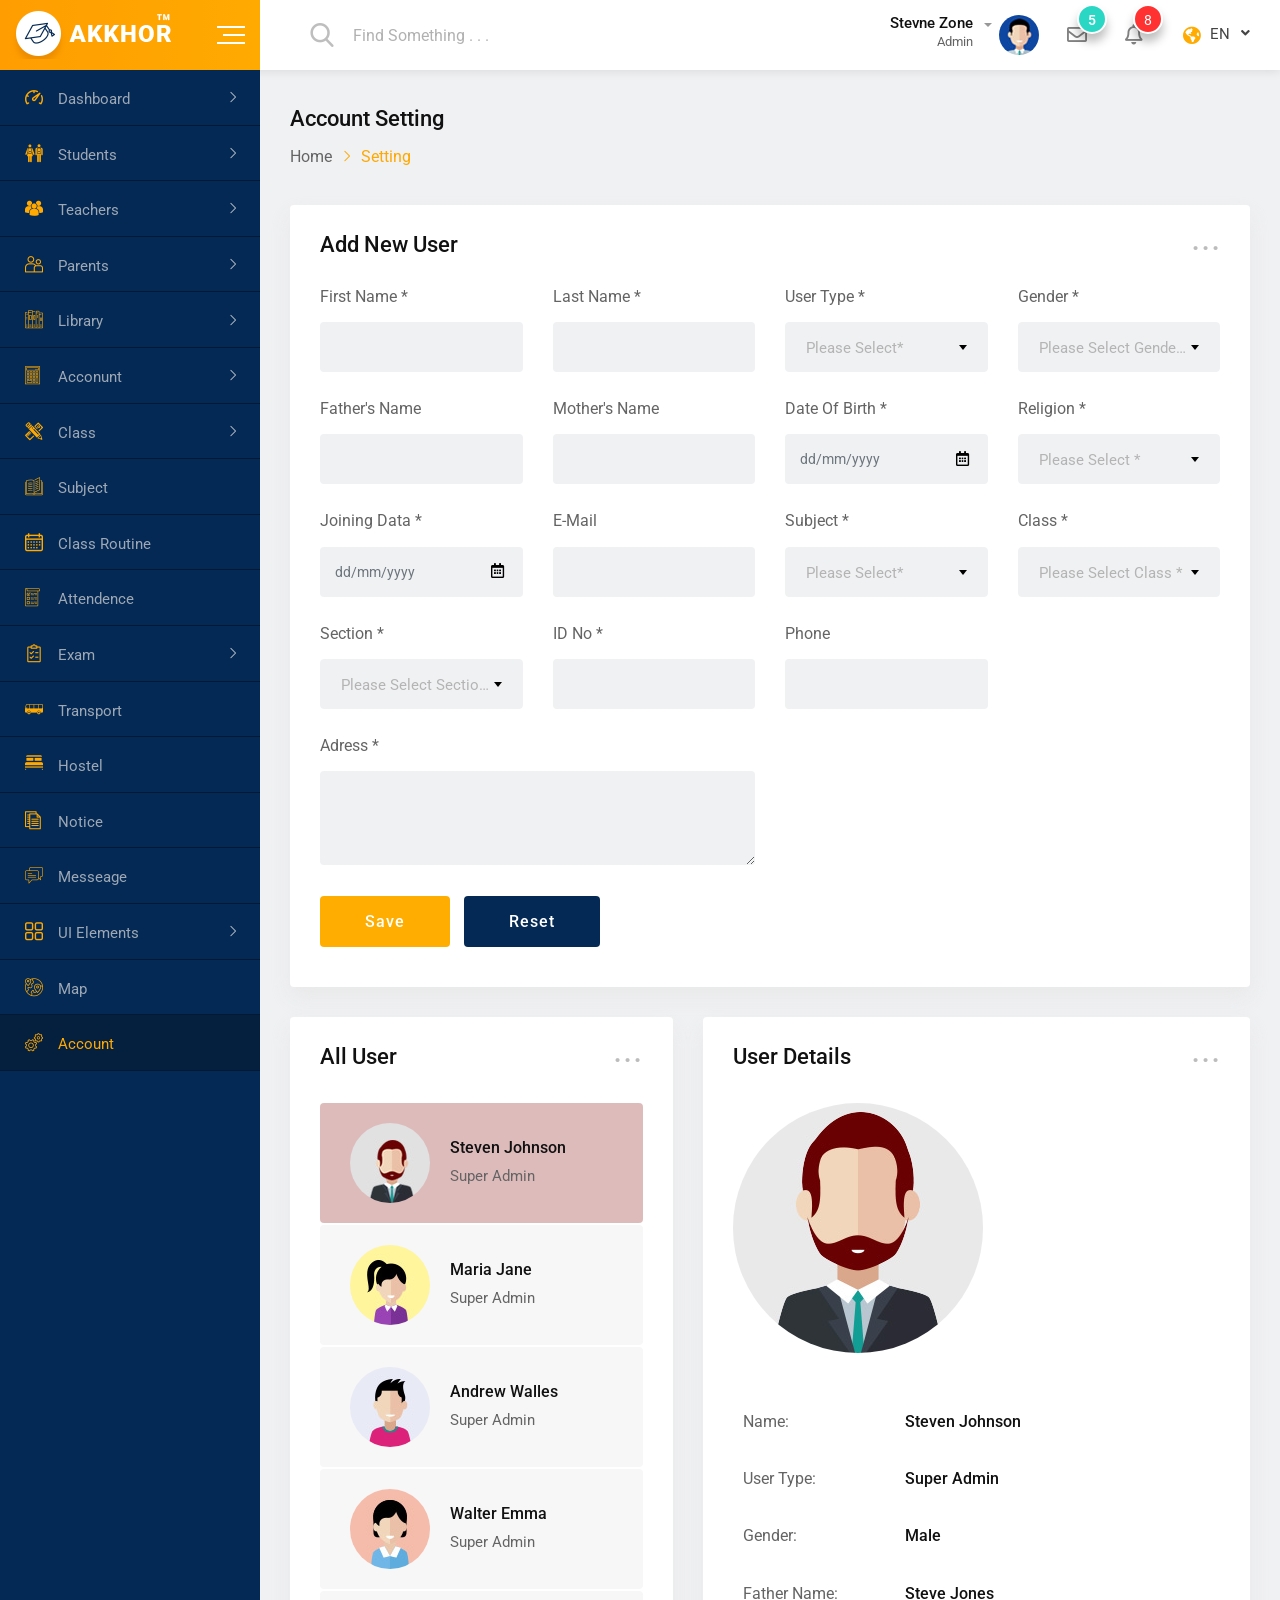
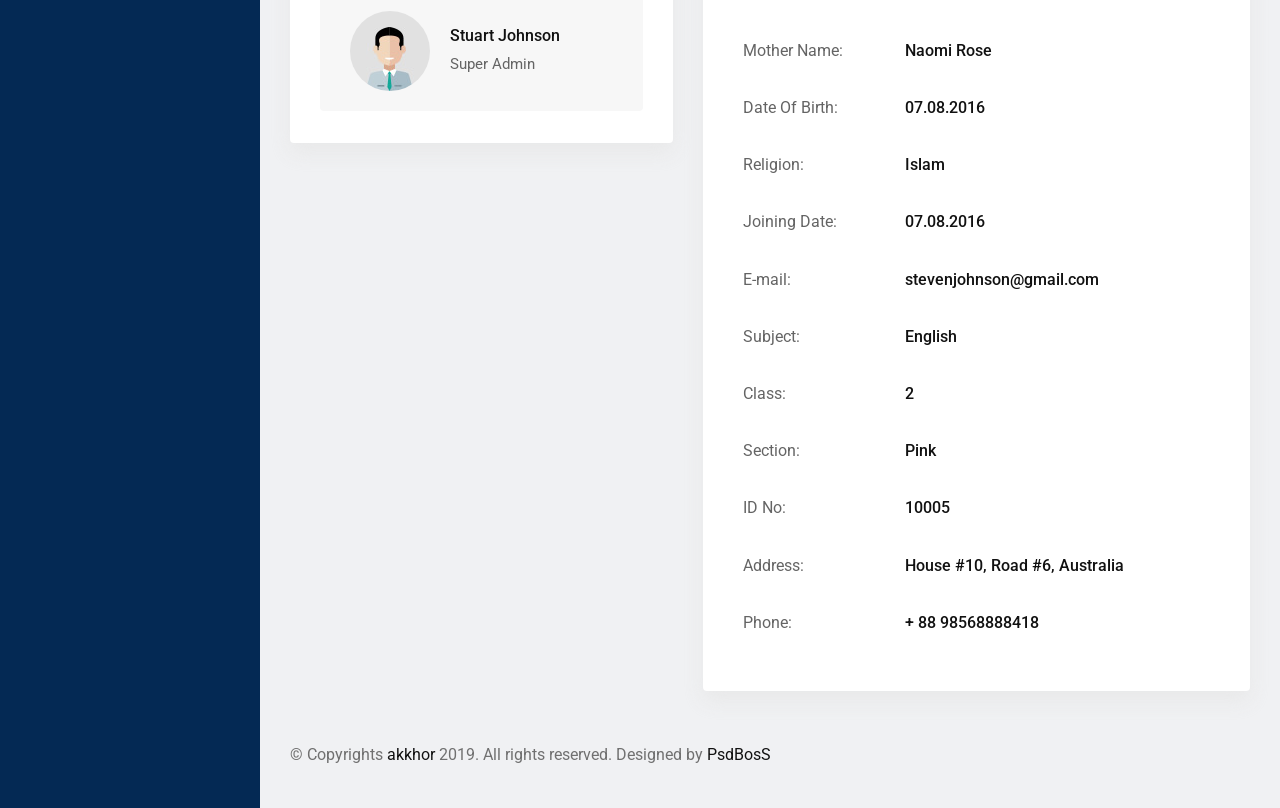
==== account-settings.html @ 73d48bf9 "2nd cmt" ====
<!doctype html>
<html class="no-js" lang="">


<!-- Mirrored from www.radiustheme.com/demo/html/psdboss/akkhor/akkhor/account-settings.html by HTTrack Website Copier/3.x [XR&CO'2014], Wed, 07 Jul 2021 11:38:59 GMT -->
<head>
    <meta charset="utf-8">
    <meta http-equiv="x-ua-compatible" content="ie=edge">
    <title>AKKHOR | Account Setting</title>
    <meta name="description" content="">
    <meta name="viewport" content="width=device-width, initial-scale=1">
    <!-- Favicon -->
    <link rel="shortcut icon" type="image/x-icon" href="img/favicon.png">
    <!-- Normalize CSS -->
    <link rel="stylesheet" href="css/normalize.css">
    <!-- Main CSS -->
    <link rel="stylesheet" href="css/main.css">
    <!-- Bootstrap CSS -->
    <link rel="stylesheet" href="css/bootstrap.min.css">
    <!-- Fontawesome CSS -->
    <link rel="stylesheet" href="css/all.min.css">
    <!-- Flaticon CSS -->
    <link rel="stylesheet" href="fonts/flaticon.css">
    <!-- Animate CSS -->
    <link rel="stylesheet" href="css/animate.min.css">
    <!-- Select 2 CSS -->
    <link rel="stylesheet" href="css/select2.min.css">
    <!-- Date Picker CSS -->
    <link rel="stylesheet" href="css/datepicker.min.css">
    <!-- Custom CSS -->
    <link rel="stylesheet" href="style.css">
    <!-- Modernize js -->
    <script src="js/modernizr-3.6.0.min.js"></script>
</head>

<body>
    <!-- Preloader Start Here -->
    <div id="preloader"></div>
    <!-- Preloader End Here -->
    <div id="wrapper" class="wrapper bg-ash">
         <!-- Header Menu Area Start Here -->
        <div class="navbar navbar-expand-md header-menu-one bg-light">
            <div class="nav-bar-header-one">
                <div class="header-logo">
                    <a href="index.html">
                        <img src="img/logo.png" alt="logo">
                    </a>
                </div>
                  <div class="toggle-button sidebar-toggle">
                    <button type="button" class="item-link">
                        <span class="btn-icon-wrap">
                            <span></span>
                            <span></span>
                            <span></span>
                        </span>
                    </button>
                </div>
            </div>
            <div class="d-md-none mobile-nav-bar">
               <button class="navbar-toggler pulse-animation" type="button" data-toggle="collapse" data-target="#mobile-navbar" aria-expanded="false">
                    <i class="far fa-arrow-alt-circle-down"></i>
                </button>
                <button type="button" class="navbar-toggler sidebar-toggle-mobile">
                    <i class="fas fa-bars"></i>
                </button>
            </div>
            <div class="header-main-menu collapse navbar-collapse" id="mobile-navbar">
                <ul class="navbar-nav">
                    <li class="navbar-item header-search-bar">
                        <div class="input-group stylish-input-group">
                            <span class="input-group-addon">
                                <button type="submit">
                                    <span class="flaticon-search" aria-hidden="true"></span>
                                </button>
                            </span>
                            <input type="text" class="form-control" placeholder="Find Something . . .">
                        </div>
                    </li>
                </ul>
                <ul class="navbar-nav">
                    <li class="navbar-item dropdown header-admin">
                        <a class="navbar-nav-link dropdown-toggle" href="#" role="button" data-toggle="dropdown"
                            aria-expanded="false">
                            <div class="admin-title">
                                <h5 class="item-title">Stevne Zone</h5>
                                <span>Admin</span>
                            </div>
                            <div class="admin-img">
                                <img src="img/figure/admin.jpg" alt="Admin">
                            </div>
                        </a>
                        <div class="dropdown-menu dropdown-menu-right">
                            <div class="item-header">
                                <h6 class="item-title">Steven Zone</h6>
                            </div>
                            <div class="item-content">
                                <ul class="settings-list">
                                    <li><a href="#"><i class="flaticon-user"></i>My Profile</a></li>
                                    <li><a href="#"><i class="flaticon-list"></i>Task</a></li>
                                    <li><a href="#"><i class="flaticon-chat-comment-oval-speech-bubble-with-text-lines"></i>Message</a></li>
                                    <li><a href="#"><i class="flaticon-gear-loading"></i>Account Settings</a></li>
                                    <li><a href="login.html"><i class="flaticon-turn-off"></i>Log Out</a></li>
                                </ul>
                            </div>
                        </div>
                    </li>
                    <li class="navbar-item dropdown header-message">
                        <a class="navbar-nav-link dropdown-toggle" href="#" role="button" data-toggle="dropdown"
                            aria-expanded="false">
                            <i class="far fa-envelope"></i>
                            <div class="item-title d-md-none text-16 mg-l-10">Message</div>
                            <span>5</span>
                        </a>

                        <div class="dropdown-menu dropdown-menu-right">
                            <div class="item-header">
                                <h6 class="item-title">05 Message</h6>
                            </div>
                            <div class="item-content">
                                <div class="media">
                                    <div class="item-img bg-skyblue author-online">
                                        <img src="img/figure/student11.png" alt="img">
                                    </div>
                                    <div class="media-body space-sm">
                                        <div class="item-title">
                                            <a href="#">
                                                <span class="item-name">Maria Zaman</span> 
                                                <span class="item-time">18:30</span> 
                                            </a>  
                                        </div>
                                        <p>What is the reason of buy this item. 
                                        Is it usefull for me.....</p>
                                    </div>
                                </div>
                                <div class="media">
                                    <div class="item-img bg-yellow author-online">
                                        <img src="img/figure/student12.png" alt="img">
                                    </div>
                                    <div class="media-body space-sm">
                                        <div class="item-title">
                                            <a href="#">
                                                <span class="item-name">Benny Roy</span> 
                                                <span class="item-time">10:35</span> 
                                            </a>  
                                        </div>
                                        <p>What is the reason of buy this item. 
                                        Is it usefull for me.....</p>
                                    </div>
                                </div>
                                <div class="media">
                                    <div class="item-img bg-pink">
                                        <img src="img/figure/student13.png" alt="img">
                                    </div>
                                    <div class="media-body space-sm">
                                        <div class="item-title">
                                            <a href="#">
                                                <span class="item-name">Steven</span> 
                                                <span class="item-time">02:35</span> 
                                            </a>  
                                        </div>
                                        <p>What is the reason of buy this item. 
                                        Is it usefull for me.....</p>
                                    </div>
                                </div>
                                <div class="media">
                                    <div class="item-img bg-violet-blue">
                                        <img src="img/figure/student11.png" alt="img">
                                    </div>
                                    <div class="media-body space-sm">
                                        <div class="item-title">
                                            <a href="#">
                                                <span class="item-name">Joshep Joe</span> 
                                                <span class="item-time">12:35</span> 
                                            </a>  
                                        </div>
                                        <p>What is the reason of buy this item. 
                                        Is it usefull for me.....</p>
                                    </div>
                                </div>
                            </div>
                        </div>
                    </li>
                    <li class="navbar-item dropdown header-notification">
                        <a class="navbar-nav-link dropdown-toggle" href="#" role="button" data-toggle="dropdown"
                            aria-expanded="false">
                            <i class="far fa-bell"></i>
                            <div class="item-title d-md-none text-16 mg-l-10">Notification</div>
                            <span>8</span>
                        </a>

                        <div class="dropdown-menu dropdown-menu-right">
                            <div class="item-header">
                                <h6 class="item-title">03 Notifiacations</h6>
                            </div>
                            <div class="item-content">
                                <div class="media">
                                    <div class="item-icon bg-skyblue">
                                        <i class="fas fa-check"></i>
                                    </div>
                                    <div class="media-body space-sm">
                                        <div class="post-title">Complete Today Task</div>
                                        <span>1 Mins ago</span>
                                    </div>
                                </div>
                                <div class="media">
                                    <div class="item-icon bg-orange">
                                        <i class="fas fa-calendar-alt"></i>
                                    </div>
                                    <div class="media-body space-sm">
                                        <div class="post-title">Director Metting</div>
                                        <span>20 Mins ago</span>
                                    </div>
                                </div>
                                <div class="media">
                                    <div class="item-icon bg-violet-blue">
                                        <i class="fas fa-cogs"></i>
                                    </div>
                                    <div class="media-body space-sm">
                                        <div class="post-title">Update Password</div>
                                        <span>45 Mins ago</span>
                                    </div>
                                </div>
                            </div>
                        </div>
                    </li>
                     <li class="navbar-item dropdown header-language">
                        <a class="navbar-nav-link dropdown-toggle" href="#" role="button" 
                        data-toggle="dropdown" aria-expanded="false"><i class="fas fa-globe-americas"></i>EN</a>
                        <div class="dropdown-menu dropdown-menu-right">
                            <a class="dropdown-item" href="#">English</a>
                            <a class="dropdown-item" href="#">Spanish</a>
                            <a class="dropdown-item" href="#">Franchis</a>
                            <a class="dropdown-item" href="#">Chiness</a>
                        </div>
                    </li>
                </ul>
            </div>
        </div>
        <!-- Header Menu Area End Here -->
        <!-- Page Area Start Here -->
        <div class="dashboard-page-one">
            <!-- Sidebar Area Start Here -->
           <div class="sidebar-main sidebar-menu-one sidebar-expand-md sidebar-color">
               <div class="mobile-sidebar-header d-md-none">
                    <div class="header-logo">
                        <a href="index.html"><img src="img/logo1.png" alt="logo"></a>
                    </div>
               </div>
                <div class="sidebar-menu-content">
                    <ul class="nav nav-sidebar-menu sidebar-toggle-view">
                        <li class="nav-item sidebar-nav-item">
                            <a href="#" class="nav-link"><i class="flaticon-dashboard"></i><span>Dashboard</span></a>
                            <ul class="nav sub-group-menu">
                                <li class="nav-item">
                                    <a href="index.html" class="nav-link"><i class="fas fa-angle-right"></i>Admin</a>
                                </li>
                                <li class="nav-item">
                                    <a href="index3.html" class="nav-link"><i class="fas fa-angle-right"></i>Students</a>
                                </li>
                                <li class="nav-item">
                                    <a href="index4.html" class="nav-link"><i class="fas fa-angle-right"></i>Parents</a>
                                </li>
                                <li class="nav-item">
                                    <a href="index5.html" class="nav-link"><i class="fas fa-angle-right"></i>Teachers</a>
                                </li>
                            </ul>
                        </li>
                        <li class="nav-item sidebar-nav-item">
                            <a href="#" class="nav-link"><i class="flaticon-classmates"></i><span>Students</span></a>
                            <ul class="nav sub-group-menu">
                                <li class="nav-item">
                                    <a href="all-student.html" class="nav-link"><i class="fas fa-angle-right"></i>All Students</a>
                                </li>
                                <li class="nav-item">
                                    <a href="student-details.html" class="nav-link"><i class="fas fa-angle-right"></i>Student Details</a>
                                </li>
                                <li class="nav-item">
                                    <a href="admit-form.html" class="nav-link"><i class="fas fa-angle-right"></i>Admission Form</a>
                                </li>
                                <li class="nav-item">
                                    <a href="student-promotion.html" class="nav-link"><i class="fas fa-angle-right"></i>Student Promotion</a>
                                </li>
                            </ul>
                        </li>
                        <li class="nav-item sidebar-nav-item">
                            <a href="#" class="nav-link"><i class="flaticon-multiple-users-silhouette"></i><span>Teachers</span></a>
                            <ul class="nav sub-group-menu">
                                <li class="nav-item">
                                    <a href="all-teacher.html" class="nav-link"><i class="fas fa-angle-right"></i>All Teachers</a>
                                </li>
                                <li class="nav-item">
                                    <a href="teacher-details.html" class="nav-link"><i class="fas fa-angle-right"></i>Teacher Details</a>
                                </li>
                                <li class="nav-item">
                                    <a href="add-teacher.html" class="nav-link"><i class="fas fa-angle-right"></i>Add Teacher</a>
                                </li>
                                <li class="nav-item">
                                    <a href="teacher-payment.html" class="nav-link"><i class="fas fa-angle-right"></i>Payment</a>
                                </li>
                            </ul>
                        </li>
                        <li class="nav-item sidebar-nav-item">
                            <a href="#" class="nav-link"><i class="flaticon-couple"></i><span>Parents</span></a>
                            <ul class="nav sub-group-menu">
                                <li class="nav-item">
                                    <a href="all-parents.html" class="nav-link"><i class="fas fa-angle-right"></i>All Parents</a>
                                </li>
                                <li class="nav-item">
                                    <a href="parents-details.html" class="nav-link"><i class="fas fa-angle-right"></i>Parents Details</a>
                                </li>
                                <li class="nav-item">
                                    <a href="add-parents.html" class="nav-link"><i class="fas fa-angle-right"></i>Add Parent</a>
                                </li>
                            </ul>
                        </li>
                        <li class="nav-item sidebar-nav-item">
                            <a href="#" class="nav-link"><i class="flaticon-books"></i><span>Library</span></a>
                            <ul class="nav sub-group-menu">
                                <li class="nav-item">
                                    <a href="all-book.html" class="nav-link"><i class="fas fa-angle-right"></i>All Book</a>
                                </li>
                                <li class="nav-item">
                                    <a href="add-book.html" class="nav-link"><i class="fas fa-angle-right"></i>Add New Book</a>
                                </li>
                            </ul>
                        </li>
                        <li class="nav-item sidebar-nav-item">
                            <a href="#" class="nav-link"><i class="flaticon-technological"></i><span>Acconunt</span></a>
                            <ul class="nav sub-group-menu">
                                <li class="nav-item">
                                    <a href="all-fees.html" class="nav-link"><i class="fas fa-angle-right"></i>All Fees Collection</a>
                                </li>
                                <li class="nav-item">
                                    <a href="all-expense.html" class="nav-link"><i class="fas fa-angle-right"></i>Expenses</a>
                                </li>
                                <li class="nav-item">
                                    <a href="add-expense.html" class="nav-link"><i class="fas fa-angle-right"></i>Add Expenses</a>
                                </li>
                            </ul>
                        </li>
                        <li class="nav-item sidebar-nav-item">
                            <a href="#" class="nav-link"><i class="flaticon-maths-class-materials-cross-of-a-pencil-and-a-ruler"></i><span>Class</span></a>
                            <ul class="nav sub-group-menu">
                                <li class="nav-item">
                                    <a href="all-class.html" class="nav-link"><i class="fas fa-angle-right"></i>All Classes</a>
                                </li>
                                <li class="nav-item">
                                    <a href="add-class.html" class="nav-link"><i class="fas fa-angle-right"></i>Add New Class</a>
                                </li>
                            </ul>
                        </li>
                        <li class="nav-item">
                            <a href="all-subject.html" class="nav-link"><i class="flaticon-open-book"></i><span>Subject</span></a>
                        </li>
                        <li class="nav-item">
                            <a href="class-routine.html" class="nav-link"><i class="flaticon-calendar"></i><span>Class Routine</span></a>
                        </li>
                        <li class="nav-item">
                            <a href="student-attendence.html" class="nav-link"><i class="flaticon-checklist"></i><span>Attendence</span></a>
                        </li>
                        <li class="nav-item sidebar-nav-item">
                            <a href="#" class="nav-link"><i class="flaticon-shopping-list"></i><span>Exam</span></a>
                            <ul class="nav sub-group-menu">
                                <li class="nav-item">
                                    <a href="exam-schedule.html" class="nav-link"><i class="fas fa-angle-right"></i>Exam Schedule</a>
                                </li>
                                <li class="nav-item">
                                    <a href="exam-grade.html" class="nav-link"><i class="fas fa-angle-right"></i>Exam Grades</a>
                                </li>
                            </ul>
                        </li>
                        <li class="nav-item">
                            <a href="transport.html" class="nav-link"><i class="flaticon-bus-side-view"></i><span>Transport</span></a>
                        </li>
                        <li class="nav-item">
                            <a href="hostel.html" class="nav-link"><i class="flaticon-bed"></i><span>Hostel</span></a>
                        </li>
                        <li class="nav-item">
                            <a href="notice-board.html" class="nav-link"><i class="flaticon-script"></i><span>Notice</span></a>
                        </li>
                        <li class="nav-item">
                            <a href="messaging.html" class="nav-link"><i class="flaticon-chat"></i><span>Messeage</span></a>
                        </li>
                         <li class="nav-item sidebar-nav-item">
                            <a href="#" class="nav-link"><i class="flaticon-menu-1"></i><span>UI Elements</span></a>
                            <ul class="nav sub-group-menu">
                                <li class="nav-item">
                                    <a href="notification-alart.html" class="nav-link"><i class="fas fa-angle-right"></i>Alart</a>
                                </li>
                                <li class="nav-item">
                                    <a href="button.html" class="nav-link"><i class="fas fa-angle-right"></i>Button</a>
                                </li>
                                <li class="nav-item">
                                    <a href="grid.html" class="nav-link"><i class="fas fa-angle-right"></i>Grid</a>
                                </li>
                                <li class="nav-item">
                                    <a href="modal.html" class="nav-link"><i class="fas fa-angle-right"></i>Modal</a>
                                </li>
                                <li class="nav-item">
                                    <a href="progress-bar.html" class="nav-link"><i class="fas fa-angle-right"></i>Progress Bar</a>
                                </li>
                                <li class="nav-item">
                                    <a href="ui-tab.html" class="nav-link"><i class="fas fa-angle-right"></i>Tab</a>
                                </li>
                                <li class="nav-item">
                                    <a href="ui-widget.html" class="nav-link"><i
                                            class="fas fa-angle-right"></i>Widget</a>
                                </li>
                            </ul>
                        </li>
                        <li class="nav-item">
                            <a href="map.html" class="nav-link"><i class="flaticon-planet-earth"></i><span>Map</span></a>
                        </li>
                        <li class="nav-item">
                            <a href="account-settings.html" class="nav-link menu-active"><i class="flaticon-settings"></i><span>Account</span></a>
                        </li>
                    </ul>
                </div>
            </div>
            <!-- Sidebar Area End Here -->
            <div class="dashboard-content-one">
                <!-- Breadcubs Area Start Here -->
                <div class="breadcrumbs-area">
                    <h3>Account Setting</h3>
                    <ul>
                        <li>
                            <a href="index.html">Home</a>
                        </li>
                        <li>Setting</li>
                    </ul>
                </div>
                <!-- Breadcubs Area End Here -->
                <!-- Account Settings Area Start Here -->
                <div class="row">
                    <div class="col-12">
                        <div class="card">
                            <div class="card-body">
                                <div class="heading-layout1">
                                    <div class="item-title">
                                        <h3>Add New User</h3>
                                    </div>
                                    <div class="dropdown">
                                        <a class="dropdown-toggle" href="#" role="button" data-toggle="dropdown"
                                            aria-expanded="false">...</a>
        
                                        <div class="dropdown-menu dropdown-menu-right">
                                            <a class="dropdown-item" href="#"><i
                                                    class="fas fa-times text-orange-red"></i>Close</a>
                                            <a class="dropdown-item" href="#"><i
                                                    class="fas fa-cogs text-dark-pastel-green"></i>Edit</a>
                                            <a class="dropdown-item" href="#"><i
                                                    class="fas fa-redo-alt text-orange-peel"></i>Refresh</a>
                                        </div>
                                    </div>
                                </div>
                                <form class="new-added-form">
                                    <div class="row">
                                        <div class="col-xl-3 col-lg-6 col-12 form-group">
                                            <label>First Name *</label>
                                            <input type="text" placeholder="" class="form-control">
                                        </div>
                                        <div class="col-xl-3 col-lg-6 col-12 form-group">
                                            <label>Last Name *</label>
                                            <input type="text" placeholder="" class="form-control">
                                        </div>
                                        <div class="col-xl-3 col-lg-6 col-12 form-group">
                                            <label>User Type *</label>
                                            <select class="select2">
                                                <option value="">Please Select*</option>
                                                <option value="1">Super Admin</option>
                                                <option value="2">Admin</option>
                                                <option value="3">User</option>
                                            </select>
                                        </div>
                                        <div class="col-xl-3 col-lg-6 col-12 form-group">
                                            <label>Gender *</label>
                                            <select class="select2">
                                                <option value="">Please Select Gender *</option>
                                                <option value="1">Male</option>
                                                <option value="2">Female</option>
                                                <option value="3">Others</option>
                                            </select>
                                        </div>
                                        <div class="col-xl-3 col-lg-6 col-12 form-group">
                                            <label>Father's Name</label>
                                            <input type="text" placeholder="" class="form-control">
                                        </div>
                                        <div class="col-xl-3 col-lg-6 col-12 form-group">
                                            <label>Mother's Name</label>
                                            <input type="text" placeholder="" class="form-control">
                                        </div>
                                        <div class="col-xl-3 col-lg-6 col-12 form-group">
                                            <label>Date Of Birth *</label>
                                            <input type="text" placeholder="dd/mm/yyyy" class="form-control air-datepicker"
                                                data-position='bottom right'>
                                            <i class="far fa-calendar-alt"></i>
                                        </div>
                                        <div class="col-xl-3 col-lg-6 col-12 form-group">
                                            <label>Religion *</label>
                                            <select class="select2">
                                                <option value="">Please Select *</option>
                                                <option value="1">Islam</option>
                                                <option value="2">Christian</option>
                                                <option value="3">Hindu</option>
                                                <option value="4">Buddhish</option>
                                                <option value="5">Others</option>
                                            </select>
                                        </div>
                                        <div class="col-xl-3 col-lg-6 col-12 form-group">
                                            <label>Joining Data *</label>
                                            <input type="text" placeholder="dd/mm/yyyy" class="form-control air-datepicker"
                                                data-position='bottom right'>
                                            <i class="far fa-calendar-alt"></i>
                                        </div>
                                        <div class="col-xl-3 col-lg-6 col-12 form-group">
                                            <label>E-Mail</label>
                                            <input type="email" placeholder="" class="form-control">
                                        </div>
                                        <div class="col-xl-3 col-lg-6 col-12 form-group">
                                            <label>Subject *</label>
                                            <select class="select2">
                                                <option value="">Please Select*</option>
                                                <option value="1">Mathmetics</option>
                                                <option value="2">English</option>
                                                <option value="3">Chemistry</option>
                                                <option value="3">Biology</option>
                                                <option value="3">Others</option>
                                            </select>
                                        </div>
                                        <div class="col-xl-3 col-lg-6 col-12 form-group">
                                            <label>Class *</label>
                                            <select class="select2">
                                                <option value="">Please Select Class *</option>
                                                <option value="1">Play</option>
                                                <option value="2">Nursery</option>
                                                <option value="3">One</option>
                                                <option value="3">Two</option>
                                                <option value="3">Three</option>
                                                <option value="3">Four</option>
                                                <option value="3">Five</option>
                                            </select>
                                        </div>
                                        <div class="col-xl-3 col-lg-6 col-12 form-group">
                                            <label>Section *</label>
                                            <select class="select2">
                                                <option value="">Please Select Section *</option>
                                                <option value="1">Pink</option>
                                                <option value="2">Blue</option>
                                                <option value="3">Bird</option>
                                                <option value="3">Rose</option>
                                                <option value="3">Red</option>
                                            </select>
                                        </div>
                                        <div class="col-xl-3 col-lg-6 col-12 form-group">
                                            <label>ID No *</label>
                                            <input type="text" placeholder="" class="form-control">
                                        </div>                               
                                        <div class="col-xl-3 col-lg-6 col-12 form-group">
                                            <label>Phone</label>
                                            <input type="text" placeholder="" class="form-control">
                                        </div>
                                        <div class="col-lg-6 col-12 form-group">
                                            <label>Adress *</label>
                                            <textarea class="textarea form-control" name="message" id="form-message" cols="10"
                                                rows="4"></textarea>
                                        </div> 
                                        <div class="col-12 form-group mg-t-8">
                                            <button type="submit" class="btn-fill-lg btn-gradient-yellow btn-hover-bluedark">Save</button>
                                            <button type="reset" class="btn-fill-lg bg-blue-dark btn-hover-yellow">Reset</button>
                                        </div>
                                    </div>
                                </form>
                            </div>
                        </div>
                    </div>
                    <div class="col-4-xxxl col-xl-5">
                        <div class="card account-settings-box height-auto">
                            <div class="card-body">
                                <div class="heading-layout1 mg-b-20">
                                    <div class="item-title">
                                        <h3>All User</h3>
                                    </div>
                                    <div class="dropdown">
                                        <a class="dropdown-toggle" href="#" role="button" 
                                        data-toggle="dropdown" aria-expanded="false">...</a>
                
                                        <div class="dropdown-menu dropdown-menu-right">
                                            <a class="dropdown-item" href="#"><i class="fas fa-times text-orange-red"></i>Close</a>
                                            <a class="dropdown-item" href="#"><i class="fas fa-cogs text-dark-pastel-green"></i>Edit</a>
                                            <a class="dropdown-item" href="#"><i class="fas fa-redo-alt text-orange-peel"></i>Refresh</a>
                                        </div>
                                    </div>
                                </div>
                                <div class="all-user-box">
                                    <div class="media media-none--xs active">
                                        <div class="item-img">
                                            <img src="img/figure/user1.jpg" class="media-img-auto" alt="user">
                                        </div>
                                        <div class="media-body space-md">
                                            <h5 class="item-title">Steven Johnson</h5>
                                            <div class="item-subtitle">Super Admin</div>
                                        </div>
                                    </div>
                                    <div class="media media-none--xs">
                                        <div class="item-img">
                                            <img src="img/figure/user2.jpg" class="media-img-auto" alt="user">
                                        </div>
                                        <div class="media-body space-md">
                                            <h5 class="item-title">Maria Jane</h5>
                                            <div class="item-subtitle">Super Admin</div>
                                        </div>
                                    </div>
                                    <div class="media media-none--xs">
                                        <div class="item-img">
                                            <img src="img/figure/user3.jpg" class="media-img-auto" alt="user">
                                        </div>
                                        <div class="media-body space-md">
                                            <h5 class="item-title">Andrew Walles</h5>
                                            <div class="item-subtitle">Super Admin</div>
                                        </div>
                                    </div>
                                    <div class="media media-none--xs">
                                        <div class="item-img">
                                            <img src="img/figure/user4.jpg" class="media-img-auto" alt="user">
                                        </div>
                                        <div class="media-body space-md">
                                            <h5 class="item-title">Walter Emma</h5>
                                            <div class="item-subtitle">Super Admin</div>
                                        </div>
                                    </div>
                                    <div class="media media-none--xs">
                                        <div class="item-img">
                                            <img src="img/figure/user5.jpg" class="media-img-auto" alt="user">
                                        </div>
                                        <div class="media-body space-md">
                                            <h5 class="item-title">Stuart Johnson</h5>
                                            <div class="item-subtitle">Super Admin</div>
                                        </div>
                                    </div>
                                </div>
                            </div>
                        </div>
                    </div>
                    <div class="col-8-xxxl col-xl-7">
                        <div class="card account-settings-box">
                            <div class="card-body">
                                <div class="heading-layout1 mg-b-20">
                                    <div class="item-title">
                                        <h3>User Details</h3>
                                    </div>
                                   <div class="dropdown">
                                        <a class="dropdown-toggle" href="#" role="button" 
                                        data-toggle="dropdown" aria-expanded="false">...</a>
                
                                        <div class="dropdown-menu dropdown-menu-right">
                                            <a class="dropdown-item" href="#"><i class="fas fa-times text-orange-red"></i>Close</a>
                                            <a class="dropdown-item" href="#"><i class="fas fa-cogs text-dark-pastel-green"></i>Edit</a>
                                            <a class="dropdown-item" href="#"><i class="fas fa-redo-alt text-orange-peel"></i>Refresh</a>
                                        </div>
                                    </div>
                                </div>
                                <div class="user-details-box">
                                    <div class="item-img">
                                        <img src="img/figure/user.jpg" alt="user">
                                    </div>
                                    <div class="item-content">
                                        <div class="info-table table-responsive">
                                            <table class="table text-nowrap">
                                                <tbody>
                                                    <tr>
                                                        <td>Name:</td>
                                                        <td class="font-medium text-dark-medium">Steven Johnson</td>
                                                    </tr>
                                                    <tr>
                                                        <td>User Type:</td>
                                                        <td class="font-medium text-dark-medium">Super Admin</td>
                                                    </tr>
                                                    <tr>
                                                        <td>Gender:</td>
                                                        <td class="font-medium text-dark-medium">Male</td>
                                                    </tr>
                                                    <tr>
                                                        <td>Father Name:</td>
                                                        <td class="font-medium text-dark-medium">Steve Jones</td>
                                                    </tr>
                                                    <tr>
                                                        <td>Mother Name:</td>
                                                        <td class="font-medium text-dark-medium">Naomi Rose</td>
                                                    </tr>
                                                    <tr>
                                                        <td>Date Of Birth:</td>
                                                        <td class="font-medium text-dark-medium">07.08.2016</td>
                                                    </tr>
                                                    <tr>
                                                        <td>Religion:</td>
                                                        <td class="font-medium text-dark-medium">Islam</td>
                                                    </tr>
                                                    <tr>
                                                        <td>Joining Date:</td>
                                                        <td class="font-medium text-dark-medium">07.08.2016</td>
                                                    </tr>
                                                    <tr>
                                                        <td>E-mail:</td>
                                                        <td class="font-medium text-dark-medium">stevenjohnson@gmail.com</td>
                                                    </tr>
                                                    <tr>
                                                        <td>Subject:</td>
                                                        <td class="font-medium text-dark-medium">English</td>
                                                    </tr>
                                                    <tr>
                                                        <td>Class:</td>
                                                        <td class="font-medium text-dark-medium">2</td>
                                                    </tr>
                                                    <tr>
                                                        <td>Section:</td>
                                                        <td class="font-medium text-dark-medium">Pink</td>
                                                    </tr>
                                                    <tr>
                                                        <td>ID No:</td>
                                                        <td class="font-medium text-dark-medium">10005</td>
                                                    </tr>
                                                    <tr>
                                                        <td>Address:</td>
                                                        <td class="font-medium text-dark-medium">House #10, Road #6, Australia</td>
                                                    </tr>
                                                    <tr>
                                                        <td>Phone:</td>
                                                        <td class="font-medium text-dark-medium">+ 88 98568888418</td>
                                                    </tr>
                                                </tbody>
                                            </table>
                                        </div>
                                    </div>
                                </div>
                            </div>
                        </div>
                    </div>
                </div>
                <!-- Account Settings Area End Here -->
                <footer class="footer-wrap-layout1">
                    <div class="copyright">© Copyrights <a href="#">akkhor</a> 2019. All rights reserved. Designed by <a href="#">PsdBosS</a></div>
                </footer>
            </div>
        </div>
        <!-- Page Area End Here -->
    </div>
    <!-- jquery-->
    <script src="js/jquery-3.3.1.min.js"></script>
    <!-- Plugins js -->
    <script src="js/plugins.js"></script>
    <!-- Popper js -->
    <script src="js/popper.min.js"></script>
    <!-- Bootstrap js -->
    <script src="js/bootstrap.min.js"></script>
    <!-- Scroll Up Js -->
    <script src="js/jquery.scrollUp.min.js"></script>
    <!-- Select 2 Js -->
    <script src="js/select2.min.js"></script>
    <!-- Date Picker Js -->
    <script src="js/datepicker.min.js"></script>
    <!-- Custom Js -->
    <script src="js/main.js"></script>

</body>


<!-- Mirrored from www.radiustheme.com/demo/html/psdboss/akkhor/akkhor/account-settings.html by HTTrack Website Copier/3.x [XR&CO'2014], Wed, 07 Jul 2021 11:39:01 GMT -->
</html>
---- css/main.css ----
/*! HTML5 Boilerplate v6.1.0 | MIT License | https://html5boilerplate.com/ */

/*
 * What follows is the result of much research on cross-browser styling.
 * Credit left inline and big thanks to Nicolas Gallagher, Jonathan Neal,
 * Kroc Camen, and the H5BP dev community and team.
 */

/* ==========================================================================
   Base styles: opinionated defaults
   ========================================================================== */

html {
    color: #222;
    font-size: 1em;
    line-height: 1.4;
}

/*
 * Remove text-shadow in selection highlight:
 * https://twitter.com/miketaylr/status/12228805301
 *
 * Vendor-prefixed and regular ::selection selectors cannot be combined:
 * https://stackoverflow.com/a/16982510/7133471
 *
 * Customize the background color to match your design.
 */

::-moz-selection {
    background: #b3d4fc;
    text-shadow: none;
}

::selection {
    background: #b3d4fc;
    text-shadow: none;
}

/*
 * A better looking default horizontal rule
 */

hr {
    display: block;
    height: 1px;
    border: 0;
    border-top: 1px solid #ccc;
    margin: 1em 0;
    padding: 0;
}

/*
 * Remove the gap between audio, canvas, iframes,
 * images, videos and the bottom of their containers:
 * https://github.com/h5bp/html5-boilerplate/issues/440
 */

audio,
canvas,
iframe,
img,
svg,
video {
    vertical-align: middle;
}

/*
 * Remove default fieldset styles.
 */

fieldset {
    border: 0;
    margin: 0;
    padding: 0;
}

/*
 * Allow only vertical resizing of textareas.
 */

textarea {
    resize: vertical;
}

/* ==========================================================================
   Browser Upgrade Prompt
   ========================================================================== */

.browserupgrade {
    margin: 0.2em 0;
    background: #ccc;
    color: #000;
    padding: 0.2em 0;
}

/* ==========================================================================
   Author's custom styles
   ========================================================================== */

















/* ==========================================================================
   Helper classes
   ========================================================================== */

/*
 * Hide visually and from screen readers
 */

.hidden {
    display: none !important;
}

/*
 * Hide only visually, but have it available for screen readers:
 * https://snook.ca/archives/html_and_css/hiding-content-for-accessibility
 *
 * 1. For long content, line feeds are not interpreted as spaces and small width
 *    causes content to wrap 1 word per line:
 *    https://medium.com/@jessebeach/beware-smushed-off-screen-accessible-text-5952a4c2cbfe
 */

.visuallyhidden {
    border: 0;
    clip: rect(0 0 0 0);
    height: 1px;
    margin: -1px;
    overflow: hidden;
    padding: 0;
    position: absolute;
    width: 1px;
    white-space: nowrap; /* 1 */
}

/*
 * Extends the .visuallyhidden class to allow the element
 * to be focusable when navigated to via the keyboard:
 * https://www.drupal.org/node/897638
 */

.visuallyhidden.focusable:active,
.visuallyhidden.focusable:focus {
    clip: auto;
    height: auto;
    margin: 0;
    overflow: visible;
    position: static;
    width: auto;
    white-space: inherit;
}

/*
 * Hide visually and from screen readers, but maintain layout
 */

.invisible {
    visibility: hidden;
}

/*
 * Clearfix: contain floats
 *
 * For modern browsers
 * 1. The space content is one way to avoid an Opera bug when the
 *    `contenteditable` attribute is included anywhere else in the document.
 *    Otherwise it causes space to appear at the top and bottom of elements
 *    that receive the `clearfix` class.
 * 2. The use of `table` rather than `block` is only necessary if using
 *    `:before` to contain the top-margins of child elements.
 */

.clearfix:before,
.clearfix:after {
    content: " "; /* 1 */
    display: table; /* 2 */
}

.clearfix:after {
    clear: both;
}

/* ==========================================================================
   EXAMPLE Media Queries for Responsive Design.
   These examples override the primary ('mobile first') styles.
   Modify as content requires.
   ========================================================================== */

@media only screen and (min-width: 35em) {
    /* Style adjustments for viewports that meet the condition */
}

@media print,
       (-webkit-min-device-pixel-ratio: 1.25),
       (min-resolution: 1.25dppx),
       (min-resolution: 120dpi) {
    /* Style adjustments for high resolution devices */
}

/* ==========================================================================
   Print styles.
   Inlined to avoid the additional HTTP request:
   https://www.phpied.com/delay-loading-your-print-css/
   ========================================================================== */

@media print {
    *,
    *:before,
    *:after {
        background: transparent !important;
        color: #000 !important; /* Black prints faster */
        -webkit-box-shadow: none !important;
        box-shadow: none !important;
        text-shadow: none !important;
    }

    a,
    a:visited {
        text-decoration: underline;
    }

    a[href]:after {
        content: " (" attr(href) ")";
    }

    abbr[title]:after {
        content: " (" attr(title) ")";
    }

    /*
     * Don't show links that are fragment identifiers,
     * or use the `javascript:` pseudo protocol
     */

    a[href^="#"]:after,
    a[href^="javascript:"]:after {
        content: "";
    }

    pre {
        white-space: pre-wrap !important;
    }
    pre,
    blockquote {
        border: 1px solid #999;
        page-break-inside: avoid;
    }

    /*
     * Printing Tables:
     * http://css-discuss.incutio.com/wiki/Printing_Tables
     */

    thead {
        display: table-header-group;
    }

    tr,
    img {
        page-break-inside: avoid;
    }

    p,
    h2,
    h3 {
        orphans: 3;
        widows: 3;
    }

    h2,
    h3 {
        page-break-after: avoid;
    }
}
---- css/all.min.css ----
.fa,.fab,.fal,.far,.fas{-moz-osx-font-smoothing:grayscale;-webkit-font-smoothing:antialiased;display:inline-block;font-style:normal;font-variant:normal;text-rendering:auto;line-height:1}.fa-lg{font-size:1.33333em;line-height:.75em;vertical-align:-.0667em}.fa-xs{font-size:.75em}.fa-sm{font-size:.875em}.fa-1x{font-size:1em}.fa-2x{font-size:2em}.fa-3x{font-size:3em}.fa-4x{font-size:4em}.fa-5x{font-size:5em}.fa-6x{font-size:6em}.fa-7x{font-size:7em}.fa-8x{font-size:8em}.fa-9x{font-size:9em}.fa-10x{font-size:10em}.fa-fw{text-align:center;width:1.25em}.fa-ul{list-style-type:none;margin-left:2.5em;padding-left:0}.fa-ul>li{position:relative}.fa-li{left:-2em;position:absolute;text-align:center;width:2em;line-height:inherit}.fa-border{border:.08em solid #eee;border-radius:.1em;padding:.2em .25em .15em}.fa-pull-left{float:left}.fa-pull-right{float:right}.fa.fa-pull-left,.fab.fa-pull-left,.fal.fa-pull-left,.far.fa-pull-left,.fas.fa-pull-left{margin-right:.3em}.fa.fa-pull-right,.fab.fa-pull-right,.fal.fa-pull-right,.far.fa-pull-right,.fas.fa-pull-right{margin-left:.3em}.fa-spin{animation:fa-spin 2s infinite linear}.fa-pulse{animation:fa-spin 1s infinite steps(8)}@keyframes fa-spin{0%{transform:rotate(0deg)}to{transform:rotate(1turn)}}.fa-rotate-90{-ms-filter:"progid:DXImageTransform.Microsoft.BasicImage(rotation=1)";transform:rotate(90deg)}.fa-rotate-180{-ms-filter:"progid:DXImageTransform.Microsoft.BasicImage(rotation=2)";transform:rotate(180deg)}.fa-rotate-270{-ms-filter:"progid:DXImageTransform.Microsoft.BasicImage(rotation=3)";transform:rotate(270deg)}.fa-flip-horizontal{-ms-filter:"progid:DXImageTransform.Microsoft.BasicImage(rotation=0, mirror=1)";transform:scaleX(-1)}.fa-flip-vertical{transform:scaleY(-1)}.fa-flip-both,.fa-flip-horizontal.fa-flip-vertical,.fa-flip-vertical{-ms-filter:"progid:DXImageTransform.Microsoft.BasicImage(rotation=2, mirror=1)"}.fa-flip-both,.fa-flip-horizontal.fa-flip-vertical{transform:scale(-1)}:root .fa-flip-both,:root .fa-flip-horizontal,:root .fa-flip-vertical,:root .fa-rotate-90,:root .fa-rotate-180,:root .fa-rotate-270{filter:none}.fa-stack{display:inline-block;height:2em;line-height:2em;position:relative;vertical-align:middle;width:2.5em}.fa-stack-1x,.fa-stack-2x{left:0;position:absolute;text-align:center;width:100%}.fa-stack-1x{line-height:inherit}.fa-stack-2x{font-size:2em}.fa-inverse{color:#fff}.fa-500px:before{content:"\f26e"}.fa-accessible-icon:before{content:"\f368"}.fa-accusoft:before{content:"\f369"}.fa-acquisitions-incorporated:before{content:"\f6af"}.fa-ad:before{content:"\f641"}.fa-address-book:before{content:"\f2b9"}.fa-address-card:before{content:"\f2bb"}.fa-adjust:before{content:"\f042"}.fa-adn:before{content:"\f170"}.fa-adobe:before{content:"\f778"}.fa-adversal:before{content:"\f36a"}.fa-affiliatetheme:before{content:"\f36b"}.fa-air-freshener:before{content:"\f5d0"}.fa-algolia:before{content:"\f36c"}.fa-align-center:before{content:"\f037"}.fa-align-justify:before{content:"\f039"}.fa-align-left:before{content:"\f036"}.fa-align-right:before{content:"\f038"}.fa-alipay:before{content:"\f642"}.fa-allergies:before{content:"\f461"}.fa-amazon:before{content:"\f270"}.fa-amazon-pay:before{content:"\f42c"}.fa-ambulance:before{content:"\f0f9"}.fa-american-sign-language-interpreting:before{content:"\f2a3"}.fa-amilia:before{content:"\f36d"}.fa-anchor:before{content:"\f13d"}.fa-android:before{content:"\f17b"}.fa-angellist:before{content:"\f209"}.fa-angle-double-down:before{content:"\f103"}.fa-angle-double-left:before{content:"\f100"}.fa-angle-double-right:before{content:"\f101"}.fa-angle-double-up:before{content:"\f102"}.fa-angle-down:before{content:"\f107"}.fa-angle-left:before{content:"\f104"}.fa-angle-right:before{content:"\f105"}.fa-angle-up:before{content:"\f106"}.fa-angry:before{content:"\f556"}.fa-angrycreative:before{content:"\f36e"}.fa-angular:before{content:"\f420"}.fa-ankh:before{content:"\f644"}.fa-app-store:before{content:"\f36f"}.fa-app-store-ios:before{content:"\f370"}.fa-apper:before{content:"\f371"}.fa-apple:before{content:"\f179"}.fa-apple-alt:before{content:"\f5d1"}.fa-apple-pay:before{content:"\f415"}.fa-archive:before{content:"\f187"}.fa-archway:before{content:"\f557"}.fa-arrow-alt-circle-down:before{content:"\f358"}.fa-arrow-alt-circle-left:before{content:"\f359"}.fa-arrow-alt-circle-right:before{content:"\f35a"}.fa-arrow-alt-circle-up:before{content:"\f35b"}.fa-arrow-circle-down:before{content:"\f0ab"}.fa-arrow-circle-left:before{content:"\f0a8"}.fa-arrow-circle-right:before{content:"\f0a9"}.fa-arrow-circle-up:before{content:"\f0aa"}.fa-arrow-down:before{content:"\f063"}.fa-arrow-left:before{content:"\f060"}.fa-arrow-right:before{content:"\f061"}.fa-arrow-up:before{content:"\f062"}.fa-arrows-alt:before{content:"\f0b2"}.fa-arrows-alt-h:before{content:"\f337"}.fa-arrows-alt-v:before{content:"\f338"}.fa-artstation:before{content:"\f77a"}.fa-assistive-listening-systems:before{content:"\f2a2"}.fa-asterisk:before{content:"\f069"}.fa-asymmetrik:before{content:"\f372"}.fa-at:before{content:"\f1fa"}.fa-atlas:before{content:"\f558"}.fa-atlassian:before{content:"\f77b"}.fa-atom:before{content:"\f5d2"}.fa-audible:before{content:"\f373"}.fa-audio-description:before{content:"\f29e"}.fa-autoprefixer:before{content:"\f41c"}.fa-avianex:before{content:"\f374"}.fa-aviato:before{content:"\f421"}.fa-award:before{content:"\f559"}.fa-aws:before{content:"\f375"}.fa-baby:before{content:"\f77c"}.fa-baby-carriage:before{content:"\f77d"}.fa-backspace:before{content:"\f55a"}.fa-backward:before{content:"\f04a"}.fa-bacon:before{content:"\f7e5"}.fa-balance-scale:before{content:"\f24e"}.fa-ban:before{content:"\f05e"}.fa-band-aid:before{content:"\f462"}.fa-bandcamp:before{content:"\f2d5"}.fa-barcode:before{content:"\f02a"}.fa-bars:before{content:"\f0c9"}.fa-baseball-ball:before{content:"\f433"}.fa-basketball-ball:before{content:"\f434"}.fa-bath:before{content:"\f2cd"}.fa-battery-empty:before{content:"\f244"}.fa-battery-full:before{content:"\f240"}.fa-battery-half:before{content:"\f242"}.fa-battery-quarter:before{content:"\f243"}.fa-battery-three-quarters:before{content:"\f241"}.fa-bed:before{content:"\f236"}.fa-beer:before{content:"\f0fc"}.fa-behance:before{content:"\f1b4"}.fa-behance-square:before{content:"\f1b5"}.fa-bell:before{content:"\f0f3"}.fa-bell-slash:before{content:"\f1f6"}.fa-bezier-curve:before{content:"\f55b"}.fa-bible:before{content:"\f647"}.fa-bicycle:before{content:"\f206"}.fa-bimobject:before{content:"\f378"}.fa-binoculars:before{content:"\f1e5"}.fa-biohazard:before{content:"\f780"}.fa-birthday-cake:before{content:"\f1fd"}.fa-bitbucket:before{content:"\f171"}.fa-bitcoin:before{content:"\f379"}.fa-bity:before{content:"\f37a"}.fa-black-tie:before{content:"\f27e"}.fa-blackberry:before{content:"\f37b"}.fa-blender:before{content:"\f517"}.fa-blender-phone:before{content:"\f6b6"}.fa-blind:before{content:"\f29d"}.fa-blog:before{content:"\f781"}.fa-blogger:before{content:"\f37c"}.fa-blogger-b:before{content:"\f37d"}.fa-bluetooth:before{content:"\f293"}.fa-bluetooth-b:before{content:"\f294"}.fa-bold:before{content:"\f032"}.fa-bolt:before{content:"\f0e7"}.fa-bomb:before{content:"\f1e2"}.fa-bone:before{content:"\f5d7"}.fa-bong:before{content:"\f55c"}.fa-book:before{content:"\f02d"}.fa-book-dead:before{content:"\f6b7"}.fa-book-medical:before{content:"\f7e6"}.fa-book-open:before{content:"\f518"}.fa-book-reader:before{content:"\f5da"}.fa-bookmark:before{content:"\f02e"}.fa-bowling-ball:before{content:"\f436"}.fa-box:before{content:"\f466"}.fa-box-open:before{content:"\f49e"}.fa-boxes:before{content:"\f468"}.fa-braille:before{content:"\f2a1"}.fa-brain:before{content:"\f5dc"}.fa-bread-slice:before{content:"\f7ec"}.fa-briefcase:before{content:"\f0b1"}.fa-briefcase-medical:before{content:"\f469"}.fa-broadcast-tower:before{content:"\f519"}.fa-broom:before{content:"\f51a"}.fa-brush:before{content:"\f55d"}.fa-btc:before{content:"\f15a"}.fa-bug:before{content:"\f188"}.fa-building:before{content:"\f1ad"}.fa-bullhorn:before{content:"\f0a1"}.fa-bullseye:before{content:"\f140"}.fa-burn:before{content:"\f46a"}.fa-buromobelexperte:before{content:"\f37f"}.fa-bus:before{content:"\f207"}.fa-bus-alt:before{content:"\f55e"}.fa-business-time:before{content:"\f64a"}.fa-buysellads:before{content:"\f20d"}.fa-calculator:before{content:"\f1ec"}.fa-calendar:before{content:"\f133"}.fa-calendar-alt:before{content:"\f073"}.fa-calendar-check:before{content:"\f274"}.fa-calendar-day:before{content:"\f783"}.fa-calendar-minus:before{content:"\f272"}.fa-calendar-plus:before{content:"\f271"}.fa-calendar-times:before{content:"\f273"}.fa-calendar-week:before{content:"\f784"}.fa-camera:before{content:"\f030"}.fa-camera-retro:before{content:"\f083"}.fa-campground:before{content:"\f6bb"}.fa-canadian-maple-leaf:before{content:"\f785"}.fa-candy-cane:before{content:"\f786"}.fa-cannabis:before{content:"\f55f"}.fa-capsules:before{content:"\f46b"}.fa-car:before{content:"\f1b9"}.fa-car-alt:before{content:"\f5de"}.fa-car-battery:before{content:"\f5df"}.fa-car-crash:before{content:"\f5e1"}.fa-car-side:before{content:"\f5e4"}.fa-caret-down:before{content:"\f0d7"}.fa-caret-left:before{content:"\f0d9"}.fa-caret-right:before{content:"\f0da"}.fa-caret-square-down:before{content:"\f150"}.fa-caret-square-left:before{content:"\f191"}.fa-caret-square-right:before{content:"\f152"}.fa-caret-square-up:before{content:"\f151"}.fa-caret-up:before{content:"\f0d8"}.fa-carrot:before{content:"\f787"}.fa-cart-arrow-down:before{content:"\f218"}.fa-cart-plus:before{content:"\f217"}.fa-cash-register:before{content:"\f788"}.fa-cat:before{content:"\f6be"}.fa-cc-amazon-pay:before{content:"\f42d"}.fa-cc-amex:before{content:"\f1f3"}.fa-cc-apple-pay:before{content:"\f416"}.fa-cc-diners-club:before{content:"\f24c"}.fa-cc-discover:before{content:"\f1f2"}.fa-cc-jcb:before{content:"\f24b"}.fa-cc-mastercard:before{content:"\f1f1"}.fa-cc-paypal:before{content:"\f1f4"}.fa-cc-stripe:before{content:"\f1f5"}.fa-cc-visa:before{content:"\f1f0"}.fa-centercode:before{content:"\f380"}.fa-centos:before{content:"\f789"}.fa-certificate:before{content:"\f0a3"}.fa-chair:before{content:"\f6c0"}.fa-chalkboard:before{content:"\f51b"}.fa-chalkboard-teacher:before{content:"\f51c"}.fa-charging-station:before{content:"\f5e7"}.fa-chart-area:before{content:"\f1fe"}.fa-chart-bar:before{content:"\f080"}.fa-chart-line:before{content:"\f201"}.fa-chart-pie:before{content:"\f200"}.fa-check:before{content:"\f00c"}.fa-check-circle:before{content:"\f058"}.fa-check-double:before{content:"\f560"}.fa-check-square:before{content:"\f14a"}.fa-cheese:before{content:"\f7ef"}.fa-chess:before{content:"\f439"}.fa-chess-bishop:before{content:"\f43a"}.fa-chess-board:before{content:"\f43c"}.fa-chess-king:before{content:"\f43f"}.fa-chess-knight:before{content:"\f441"}.fa-chess-pawn:before{content:"\f443"}.fa-chess-queen:before{content:"\f445"}.fa-chess-rook:before{content:"\f447"}.fa-chevron-circle-down:before{content:"\f13a"}.fa-chevron-circle-left:before{content:"\f137"}.fa-chevron-circle-right:before{content:"\f138"}.fa-chevron-circle-up:before{content:"\f139"}.fa-chevron-down:before{content:"\f078"}.fa-chevron-left:before{content:"\f053"}.fa-chevron-right:before{content:"\f054"}.fa-chevron-up:before{content:"\f077"}.fa-child:before{content:"\f1ae"}.fa-chrome:before{content:"\f268"}.fa-church:before{content:"\f51d"}.fa-circle:before{content:"\f111"}.fa-circle-notch:before{content:"\f1ce"}.fa-city:before{content:"\f64f"}.fa-clinic-medical:before{content:"\f7f2"}.fa-clipboard:before{content:"\f328"}.fa-clipboard-check:before{content:"\f46c"}.fa-clipboard-list:before{content:"\f46d"}.fa-clock:before{content:"\f017"}.fa-clone:before{content:"\f24d"}.fa-closed-captioning:before{content:"\f20a"}.fa-cloud:before{content:"\f0c2"}.fa-cloud-download-alt:before{content:"\f381"}.fa-cloud-meatball:before{content:"\f73b"}.fa-cloud-moon:before{content:"\f6c3"}.fa-cloud-moon-rain:before{content:"\f73c"}.fa-cloud-rain:before{content:"\f73d"}.fa-cloud-showers-heavy:before{content:"\f740"}.fa-cloud-sun:before{content:"\f6c4"}.fa-cloud-sun-rain:before{content:"\f743"}.fa-cloud-upload-alt:before{content:"\f382"}.fa-cloudscale:before{content:"\f383"}.fa-cloudsmith:before{content:"\f384"}.fa-cloudversify:before{content:"\f385"}.fa-cocktail:before{content:"\f561"}.fa-code:before{content:"\f121"}.fa-code-branch:before{content:"\f126"}.fa-codepen:before{content:"\f1cb"}.fa-codiepie:before{content:"\f284"}.fa-coffee:before{content:"\f0f4"}.fa-cog:before{content:"\f013"}.fa-cogs:before{content:"\f085"}.fa-coins:before{content:"\f51e"}.fa-columns:before{content:"\f0db"}.fa-comment:before{content:"\f075"}.fa-comment-alt:before{content:"\f27a"}.fa-comment-dollar:before{content:"\f651"}.fa-comment-dots:before{content:"\f4ad"}.fa-comment-medical:before{content:"\f7f5"}.fa-comment-slash:before{content:"\f4b3"}.fa-comments:before{content:"\f086"}.fa-comments-dollar:before{content:"\f653"}.fa-compact-disc:before{content:"\f51f"}.fa-compass:before{content:"\f14e"}.fa-compress:before{content:"\f066"}.fa-compress-arrows-alt:before{content:"\f78c"}.fa-concierge-bell:before{content:"\f562"}.fa-confluence:before{content:"\f78d"}.fa-connectdevelop:before{content:"\f20e"}.fa-contao:before{content:"\f26d"}.fa-cookie:before{content:"\f563"}.fa-cookie-bite:before{content:"\f564"}.fa-copy:before{content:"\f0c5"}.fa-copyright:before{content:"\f1f9"}.fa-couch:before{content:"\f4b8"}.fa-cpanel:before{content:"\f388"}.fa-creative-commons:before{content:"\f25e"}.fa-creative-commons-by:before{content:"\f4e7"}.fa-creative-commons-nc:before{content:"\f4e8"}.fa-creative-commons-nc-eu:before{content:"\f4e9"}.fa-creative-commons-nc-jp:before{content:"\f4ea"}.fa-creative-commons-nd:before{content:"\f4eb"}.fa-creative-commons-pd:before{content:"\f4ec"}.fa-creative-commons-pd-alt:before{content:"\f4ed"}.fa-creative-commons-remix:before{content:"\f4ee"}.fa-creative-commons-sa:before{content:"\f4ef"}.fa-creative-commons-sampling:before{content:"\f4f0"}.fa-creative-commons-sampling-plus:before{content:"\f4f1"}.fa-creative-commons-share:before{content:"\f4f2"}.fa-creative-commons-zero:before{content:"\f4f3"}.fa-credit-card:before{content:"\f09d"}.fa-critical-role:before{content:"\f6c9"}.fa-crop:before{content:"\f125"}.fa-crop-alt:before{content:"\f565"}.fa-cross:before{content:"\f654"}.fa-crosshairs:before{content:"\f05b"}.fa-crow:before{content:"\f520"}.fa-crown:before{content:"\f521"}.fa-crutch:before{content:"\f7f7"}.fa-css3:before{content:"\f13c"}.fa-css3-alt:before{content:"\f38b"}.fa-cube:before{content:"\f1b2"}.fa-cubes:before{content:"\f1b3"}.fa-cut:before{content:"\f0c4"}.fa-cuttlefish:before{content:"\f38c"}.fa-d-and-d:before{content:"\f38d"}.fa-d-and-d-beyond:before{content:"\f6ca"}.fa-dashcube:before{content:"\f210"}.fa-database:before{content:"\f1c0"}.fa-deaf:before{content:"\f2a4"}.fa-delicious:before{content:"\f1a5"}.fa-democrat:before{content:"\f747"}.fa-deploydog:before{content:"\f38e"}.fa-deskpro:before{content:"\f38f"}.fa-desktop:before{content:"\f108"}.fa-dev:before{content:"\f6cc"}.fa-deviantart:before{content:"\f1bd"}.fa-dharmachakra:before{content:"\f655"}.fa-dhl:before{content:"\f790"}.fa-diagnoses:before{content:"\f470"}.fa-diaspora:before{content:"\f791"}.fa-dice:before{content:"\f522"}.fa-dice-d20:before{content:"\f6cf"}.fa-dice-d6:before{content:"\f6d1"}.fa-dice-five:before{content:"\f523"}.fa-dice-four:before{content:"\f524"}.fa-dice-one:before{content:"\f525"}.fa-dice-six:before{content:"\f526"}.fa-dice-three:before{content:"\f527"}.fa-dice-two:before{content:"\f528"}.fa-digg:before{content:"\f1a6"}.fa-digital-ocean:before{content:"\f391"}.fa-digital-tachograph:before{content:"\f566"}.fa-directions:before{content:"\f5eb"}.fa-discord:before{content:"\f392"}.fa-discourse:before{content:"\f393"}.fa-divide:before{content:"\f529"}.fa-dizzy:before{content:"\f567"}.fa-dna:before{content:"\f471"}.fa-dochub:before{content:"\f394"}.fa-docker:before{content:"\f395"}.fa-dog:before{content:"\f6d3"}.fa-dollar-sign:before{content:"\f155"}.fa-dolly:before{content:"\f472"}.fa-dolly-flatbed:before{content:"\f474"}.fa-donate:before{content:"\f4b9"}.fa-door-closed:before{content:"\f52a"}.fa-door-open:before{content:"\f52b"}.fa-dot-circle:before{content:"\f192"}.fa-dove:before{content:"\f4ba"}.fa-download:before{content:"\f019"}.fa-draft2digital:before{content:"\f396"}.fa-drafting-compass:before{content:"\f568"}.fa-dragon:before{content:"\f6d5"}.fa-draw-polygon:before{content:"\f5ee"}.fa-dribbble:before{content:"\f17d"}.fa-dribbble-square:before{content:"\f397"}.fa-dropbox:before{content:"\f16b"}.fa-drum:before{content:"\f569"}.fa-drum-steelpan:before{content:"\f56a"}.fa-drumstick-bite:before{content:"\f6d7"}.fa-drupal:before{content:"\f1a9"}.fa-dumbbell:before{content:"\f44b"}.fa-dumpster:before{content:"\f793"}.fa-dumpster-fire:before{content:"\f794"}.fa-dungeon:before{content:"\f6d9"}.fa-dyalog:before{content:"\f399"}.fa-earlybirds:before{content:"\f39a"}.fa-ebay:before{content:"\f4f4"}.fa-edge:before{content:"\f282"}.fa-edit:before{content:"\f044"}.fa-egg:before{content:"\f7fb"}.fa-eject:before{content:"\f052"}.fa-elementor:before{content:"\f430"}.fa-ellipsis-h:before{content:"\f141"}.fa-ellipsis-v:before{content:"\f142"}.fa-ello:before{content:"\f5f1"}.fa-ember:before{content:"\f423"}.fa-empire:before{content:"\f1d1"}.fa-envelope:before{content:"\f0e0"}.fa-envelope-open:before{content:"\f2b6"}.fa-envelope-open-text:before{content:"\f658"}.fa-envelope-square:before{content:"\f199"}.fa-envira:before{content:"\f299"}.fa-equals:before{content:"\f52c"}.fa-eraser:before{content:"\f12d"}.fa-erlang:before{content:"\f39d"}.fa-ethereum:before{content:"\f42e"}.fa-ethernet:before{content:"\f796"}.fa-etsy:before{content:"\f2d7"}.fa-euro-sign:before{content:"\f153"}.fa-exchange-alt:before{content:"\f362"}.fa-exclamation:before{content:"\f12a"}.fa-exclamation-circle:before{content:"\f06a"}.fa-exclamation-triangle:before{content:"\f071"}.fa-expand:before{content:"\f065"}.fa-expand-arrows-alt:before{content:"\f31e"}.fa-expeditedssl:before{content:"\f23e"}.fa-external-link-alt:before{content:"\f35d"}.fa-external-link-square-alt:before{content:"\f360"}.fa-eye:before{content:"\f06e"}.fa-eye-dropper:before{content:"\f1fb"}.fa-eye-slash:before{content:"\f070"}.fa-facebook:before{content:"\f09a"}.fa-facebook-f:before{content:"\f39e"}.fa-facebook-messenger:before{content:"\f39f"}.fa-facebook-square:before{content:"\f082"}.fa-fantasy-flight-games:before{content:"\f6dc"}.fa-fast-backward:before{content:"\f049"}.fa-fast-forward:before{content:"\f050"}.fa-fax:before{content:"\f1ac"}.fa-feather:before{content:"\f52d"}.fa-feather-alt:before{content:"\f56b"}.fa-fedex:before{content:"\f797"}.fa-fedora:before{content:"\f798"}.fa-female:before{content:"\f182"}.fa-fighter-jet:before{content:"\f0fb"}.fa-figma:before{content:"\f799"}.fa-file:before{content:"\f15b"}.fa-file-alt:before{content:"\f15c"}.fa-file-archive:before{content:"\f1c6"}.fa-file-audio:before{content:"\f1c7"}.fa-file-code:before{content:"\f1c9"}.fa-file-contract:before{content:"\f56c"}.fa-file-csv:before{content:"\f6dd"}.fa-file-download:before{content:"\f56d"}.fa-file-excel:before{content:"\f1c3"}.fa-file-export:before{content:"\f56e"}.fa-file-image:before{content:"\f1c5"}.fa-file-import:before{content:"\f56f"}.fa-file-invoice:before{content:"\f570"}.fa-file-invoice-dollar:before{content:"\f571"}.fa-file-medical:before{content:"\f477"}.fa-file-medical-alt:before{content:"\f478"}.fa-file-pdf:before{content:"\f1c1"}.fa-file-powerpoint:before{content:"\f1c4"}.fa-file-prescription:before{content:"\f572"}.fa-file-signature:before{content:"\f573"}.fa-file-upload:before{content:"\f574"}.fa-file-video:before{content:"\f1c8"}.fa-file-word:before{content:"\f1c2"}.fa-fill:before{content:"\f575"}.fa-fill-drip:before{content:"\f576"}.fa-film:before{content:"\f008"}.fa-filter:before{content:"\f0b0"}.fa-fingerprint:before{content:"\f577"}.fa-fire:before{content:"\f06d"}.fa-fire-alt:before{content:"\f7e4"}.fa-fire-extinguisher:before{content:"\f134"}.fa-firefox:before{content:"\f269"}.fa-first-aid:before{content:"\f479"}.fa-first-order:before{content:"\f2b0"}.fa-first-order-alt:before{content:"\f50a"}.fa-firstdraft:before{content:"\f3a1"}.fa-fish:before{content:"\f578"}.fa-fist-raised:before{content:"\f6de"}.fa-flag:before{content:"\f024"}.fa-flag-checkered:before{content:"\f11e"}.fa-flag-usa:before{content:"\f74d"}.fa-flask:before{content:"\f0c3"}.fa-flickr:before{content:"\f16e"}.fa-flipboard:before{content:"\f44d"}.fa-flushed:before{content:"\f579"}.fa-fly:before{content:"\f417"}.fa-folder:before{content:"\f07b"}.fa-folder-minus:before{content:"\f65d"}.fa-folder-open:before{content:"\f07c"}.fa-folder-plus:before{content:"\f65e"}.fa-font:before{content:"\f031"}.fa-font-awesome:before{content:"\f2b4"}.fa-font-awesome-alt:before{content:"\f35c"}.fa-font-awesome-flag:before{content:"\f425"}.fa-font-awesome-logo-full:before{content:"\f4e6"}.fa-fonticons:before{content:"\f280"}.fa-fonticons-fi:before{content:"\f3a2"}.fa-football-ball:before{content:"\f44e"}.fa-fort-awesome:before{content:"\f286"}.fa-fort-awesome-alt:before{content:"\f3a3"}.fa-forumbee:before{content:"\f211"}.fa-forward:before{content:"\f04e"}.fa-foursquare:before{content:"\f180"}.fa-free-code-camp:before{content:"\f2c5"}.fa-freebsd:before{content:"\f3a4"}.fa-frog:before{content:"\f52e"}.fa-frown:before{content:"\f119"}.fa-frown-open:before{content:"\f57a"}.fa-fulcrum:before{content:"\f50b"}.fa-funnel-dollar:before{content:"\f662"}.fa-futbol:before{content:"\f1e3"}.fa-galactic-republic:before{content:"\f50c"}.fa-galactic-senate:before{content:"\f50d"}.fa-gamepad:before{content:"\f11b"}.fa-gas-pump:before{content:"\f52f"}.fa-gavel:before{content:"\f0e3"}.fa-gem:before{content:"\f3a5"}.fa-genderless:before{content:"\f22d"}.fa-get-pocket:before{content:"\f265"}.fa-gg:before{content:"\f260"}.fa-gg-circle:before{content:"\f261"}.fa-ghost:before{content:"\f6e2"}.fa-gift:before{content:"\f06b"}.fa-gifts:before{content:"\f79c"}.fa-git:before{content:"\f1d3"}.fa-git-square:before{content:"\f1d2"}.fa-github:before{content:"\f09b"}.fa-github-alt:before{content:"\f113"}.fa-github-square:before{content:"\f092"}.fa-gitkraken:before{content:"\f3a6"}.fa-gitlab:before{content:"\f296"}.fa-gitter:before{content:"\f426"}.fa-glass-cheers:before{content:"\f79f"}.fa-glass-martini:before{content:"\f000"}.fa-glass-martini-alt:before{content:"\f57b"}.fa-glass-whiskey:before{content:"\f7a0"}.fa-glasses:before{content:"\f530"}.fa-glide:before{content:"\f2a5"}.fa-glide-g:before{content:"\f2a6"}.fa-globe:before{content:"\f0ac"}.fa-globe-africa:before{content:"\f57c"}.fa-globe-americas:before{content:"\f57d"}.fa-globe-asia:before{content:"\f57e"}.fa-globe-europe:before{content:"\f7a2"}.fa-gofore:before{content:"\f3a7"}.fa-golf-ball:before{content:"\f450"}.fa-goodreads:before{content:"\f3a8"}.fa-goodreads-g:before{content:"\f3a9"}.fa-google:before{content:"\f1a0"}.fa-google-drive:before{content:"\f3aa"}.fa-google-play:before{content:"\f3ab"}.fa-google-plus:before{content:"\f2b3"}.fa-google-plus-g:before{content:"\f0d5"}.fa-google-plus-square:before{content:"\f0d4"}.fa-google-wallet:before{content:"\f1ee"}.fa-gopuram:before{content:"\f664"}.fa-graduation-cap:before{content:"\f19d"}.fa-gratipay:before{content:"\f184"}.fa-grav:before{content:"\f2d6"}.fa-greater-than:before{content:"\f531"}.fa-greater-than-equal:before{content:"\f532"}.fa-grimace:before{content:"\f57f"}.fa-grin:before{content:"\f580"}.fa-grin-alt:before{content:"\f581"}.fa-grin-beam:before{content:"\f582"}.fa-grin-beam-sweat:before{content:"\f583"}.fa-grin-hearts:before{content:"\f584"}.fa-grin-squint:before{content:"\f585"}.fa-grin-squint-tears:before{content:"\f586"}.fa-grin-stars:before{content:"\f587"}.fa-grin-tears:before{content:"\f588"}.fa-grin-tongue:before{content:"\f589"}.fa-grin-tongue-squint:before{content:"\f58a"}.fa-grin-tongue-wink:before{content:"\f58b"}.fa-grin-wink:before{content:"\f58c"}.fa-grip-horizontal:before{content:"\f58d"}.fa-grip-lines:before{content:"\f7a4"}.fa-grip-lines-vertical:before{content:"\f7a5"}.fa-grip-vertical:before{content:"\f58e"}.fa-gripfire:before{content:"\f3ac"}.fa-grunt:before{content:"\f3ad"}.fa-guitar:before{content:"\f7a6"}.fa-gulp:before{content:"\f3ae"}.fa-h-square:before{content:"\f0fd"}.fa-hacker-news:before{content:"\f1d4"}.fa-hacker-news-square:before{content:"\f3af"}.fa-hackerrank:before{content:"\f5f7"}.fa-hamburger:before{content:"\f805"}.fa-hammer:before{content:"\f6e3"}.fa-hamsa:before{content:"\f665"}.fa-hand-holding:before{content:"\f4bd"}.fa-hand-holding-heart:before{content:"\f4be"}.fa-hand-holding-usd:before{content:"\f4c0"}.fa-hand-lizard:before{content:"\f258"}.fa-hand-middle-finger:before{content:"\f806"}.fa-hand-paper:before{content:"\f256"}.fa-hand-peace:before{content:"\f25b"}.fa-hand-point-down:before{content:"\f0a7"}.fa-hand-point-left:before{content:"\f0a5"}.fa-hand-point-right:before{content:"\f0a4"}.fa-hand-point-up:before{content:"\f0a6"}.fa-hand-pointer:before{content:"\f25a"}.fa-hand-rock:before{content:"\f255"}.fa-hand-scissors:before{content:"\f257"}.fa-hand-spock:before{content:"\f259"}.fa-hands:before{content:"\f4c2"}.fa-hands-helping:before{content:"\f4c4"}.fa-handshake:before{content:"\f2b5"}.fa-hanukiah:before{content:"\f6e6"}.fa-hard-hat:before{content:"\f807"}.fa-hashtag:before{content:"\f292"}.fa-hat-wizard:before{content:"\f6e8"}.fa-haykal:before{content:"\f666"}.fa-hdd:before{content:"\f0a0"}.fa-heading:before{content:"\f1dc"}.fa-headphones:before{content:"\f025"}.fa-headphones-alt:before{content:"\f58f"}.fa-headset:before{content:"\f590"}.fa-heart:before{content:"\f004"}.fa-heart-broken:before{content:"\f7a9"}.fa-heartbeat:before{content:"\f21e"}.fa-helicopter:before{content:"\f533"}.fa-highlighter:before{content:"\f591"}.fa-hiking:before{content:"\f6ec"}.fa-hippo:before{content:"\f6ed"}.fa-hips:before{content:"\f452"}.fa-hire-a-helper:before{content:"\f3b0"}.fa-history:before{content:"\f1da"}.fa-hockey-puck:before{content:"\f453"}.fa-holly-berry:before{content:"\f7aa"}.fa-home:before{content:"\f015"}.fa-hooli:before{content:"\f427"}.fa-hornbill:before{content:"\f592"}.fa-horse:before{content:"\f6f0"}.fa-horse-head:before{content:"\f7ab"}.fa-hospital:before{content:"\f0f8"}.fa-hospital-alt:before{content:"\f47d"}.fa-hospital-symbol:before{content:"\f47e"}.fa-hot-tub:before{content:"\f593"}.fa-hotdog:before{content:"\f80f"}.fa-hotel:before{content:"\f594"}.fa-hotjar:before{content:"\f3b1"}.fa-hourglass:before{content:"\f254"}.fa-hourglass-end:before{content:"\f253"}.fa-hourglass-half:before{content:"\f252"}.fa-hourglass-start:before{content:"\f251"}.fa-house-damage:before{content:"\f6f1"}.fa-houzz:before{content:"\f27c"}.fa-hryvnia:before{content:"\f6f2"}.fa-html5:before{content:"\f13b"}.fa-hubspot:before{content:"\f3b2"}.fa-i-cursor:before{content:"\f246"}.fa-ice-cream:before{content:"\f810"}.fa-icicles:before{content:"\f7ad"}.fa-id-badge:before{content:"\f2c1"}.fa-id-card:before{content:"\f2c2"}.fa-id-card-alt:before{content:"\f47f"}.fa-igloo:before{content:"\f7ae"}.fa-image:before{content:"\f03e"}.fa-images:before{content:"\f302"}.fa-imdb:before{content:"\f2d8"}.fa-inbox:before{content:"\f01c"}.fa-indent:before{content:"\f03c"}.fa-industry:before{content:"\f275"}.fa-infinity:before{content:"\f534"}.fa-info:before{content:"\f129"}.fa-info-circle:before{content:"\f05a"}.fa-instagram:before{content:"\f16d"}.fa-intercom:before{content:"\f7af"}.fa-internet-explorer:before{content:"\f26b"}.fa-invision:before{content:"\f7b0"}.fa-ioxhost:before{content:"\f208"}.fa-italic:before{content:"\f033"}.fa-itunes:before{content:"\f3b4"}.fa-itunes-note:before{content:"\f3b5"}.fa-java:before{content:"\f4e4"}.fa-jedi:before{content:"\f669"}.fa-jedi-order:before{content:"\f50e"}.fa-jenkins:before{content:"\f3b6"}.fa-jira:before{content:"\f7b1"}.fa-joget:before{content:"\f3b7"}.fa-joint:before{content:"\f595"}.fa-joomla:before{content:"\f1aa"}.fa-journal-whills:before{content:"\f66a"}.fa-js:before{content:"\f3b8"}.fa-js-square:before{content:"\f3b9"}.fa-jsfiddle:before{content:"\f1cc"}.fa-kaaba:before{content:"\f66b"}.fa-kaggle:before{content:"\f5fa"}.fa-key:before{content:"\f084"}.fa-keybase:before{content:"\f4f5"}.fa-keyboard:before{content:"\f11c"}.fa-keycdn:before{content:"\f3ba"}.fa-khanda:before{content:"\f66d"}.fa-kickstarter:before{content:"\f3bb"}.fa-kickstarter-k:before{content:"\f3bc"}.fa-kiss:before{content:"\f596"}.fa-kiss-beam:before{content:"\f597"}.fa-kiss-wink-heart:before{content:"\f598"}.fa-kiwi-bird:before{content:"\f535"}.fa-korvue:before{content:"\f42f"}.fa-landmark:before{content:"\f66f"}.fa-language:before{content:"\f1ab"}.fa-laptop:before{content:"\f109"}.fa-laptop-code:before{content:"\f5fc"}.fa-laptop-medical:before{content:"\f812"}.fa-laravel:before{content:"\f3bd"}.fa-lastfm:before{content:"\f202"}.fa-lastfm-square:before{content:"\f203"}.fa-laugh:before{content:"\f599"}.fa-laugh-beam:before{content:"\f59a"}.fa-laugh-squint:before{content:"\f59b"}.fa-laugh-wink:before{content:"\f59c"}.fa-layer-group:before{content:"\f5fd"}.fa-leaf:before{content:"\f06c"}.fa-leanpub:before{content:"\f212"}.fa-lemon:before{content:"\f094"}.fa-less:before{content:"\f41d"}.fa-less-than:before{content:"\f536"}.fa-less-than-equal:before{content:"\f537"}.fa-level-down-alt:before{content:"\f3be"}.fa-level-up-alt:before{content:"\f3bf"}.fa-life-ring:before{content:"\f1cd"}.fa-lightbulb:before{content:"\f0eb"}.fa-line:before{content:"\f3c0"}.fa-link:before{content:"\f0c1"}.fa-linkedin:before{content:"\f08c"}.fa-linkedin-in:before{content:"\f0e1"}.fa-linode:before{content:"\f2b8"}.fa-linux:before{content:"\f17c"}.fa-lira-sign:before{content:"\f195"}.fa-list:before{content:"\f03a"}.fa-list-alt:before{content:"\f022"}.fa-list-ol:before{content:"\f0cb"}.fa-list-ul:before{content:"\f0ca"}.fa-location-arrow:before{content:"\f124"}.fa-lock:before{content:"\f023"}.fa-lock-open:before{content:"\f3c1"}.fa-long-arrow-alt-down:before{content:"\f309"}.fa-long-arrow-alt-left:before{content:"\f30a"}.fa-long-arrow-alt-right:before{content:"\f30b"}.fa-long-arrow-alt-up:before{content:"\f30c"}.fa-low-vision:before{content:"\f2a8"}.fa-luggage-cart:before{content:"\f59d"}.fa-lyft:before{content:"\f3c3"}.fa-magento:before{content:"\f3c4"}.fa-magic:before{content:"\f0d0"}.fa-magnet:before{content:"\f076"}.fa-mail-bulk:before{content:"\f674"}.fa-mailchimp:before{content:"\f59e"}.fa-male:before{content:"\f183"}.fa-mandalorian:before{content:"\f50f"}.fa-map:before{content:"\f279"}.fa-map-marked:before{content:"\f59f"}.fa-map-marked-alt:before{content:"\f5a0"}.fa-map-marker:before{content:"\f041"}.fa-map-marker-alt:before{content:"\f3c5"}.fa-map-pin:before{content:"\f276"}.fa-map-signs:before{content:"\f277"}.fa-markdown:before{content:"\f60f"}.fa-marker:before{content:"\f5a1"}.fa-mars:before{content:"\f222"}.fa-mars-double:before{content:"\f227"}.fa-mars-stroke:before{content:"\f229"}.fa-mars-stroke-h:before{content:"\f22b"}.fa-mars-stroke-v:before{content:"\f22a"}.fa-mask:before{content:"\f6fa"}.fa-mastodon:before{content:"\f4f6"}.fa-maxcdn:before{content:"\f136"}.fa-medal:before{content:"\f5a2"}.fa-medapps:before{content:"\f3c6"}.fa-medium:before{content:"\f23a"}.fa-medium-m:before{content:"\f3c7"}.fa-medkit:before{content:"\f0fa"}.fa-medrt:before{content:"\f3c8"}.fa-meetup:before{content:"\f2e0"}.fa-megaport:before{content:"\f5a3"}.fa-meh:before{content:"\f11a"}.fa-meh-blank:before{content:"\f5a4"}.fa-meh-rolling-eyes:before{content:"\f5a5"}.fa-memory:before{content:"\f538"}.fa-mendeley:before{content:"\f7b3"}.fa-menorah:before{content:"\f676"}.fa-mercury:before{content:"\f223"}.fa-meteor:before{content:"\f753"}.fa-microchip:before{content:"\f2db"}.fa-microphone:before{content:"\f130"}.fa-microphone-alt:before{content:"\f3c9"}.fa-microphone-alt-slash:before{content:"\f539"}.fa-microphone-slash:before{content:"\f131"}.fa-microscope:before{content:"\f610"}.fa-microsoft:before{content:"\f3ca"}.fa-minus:before{content:"\f068"}.fa-minus-circle:before{content:"\f056"}.fa-minus-square:before{content:"\f146"}.fa-mitten:before{content:"\f7b5"}.fa-mix:before{content:"\f3cb"}.fa-mixcloud:before{content:"\f289"}.fa-mizuni:before{content:"\f3cc"}.fa-mobile:before{content:"\f10b"}.fa-mobile-alt:before{content:"\f3cd"}.fa-modx:before{content:"\f285"}.fa-monero:before{content:"\f3d0"}.fa-money-bill:before{content:"\f0d6"}.fa-money-bill-alt:before{content:"\f3d1"}.fa-money-bill-wave:before{content:"\f53a"}.fa-money-bill-wave-alt:before{content:"\f53b"}.fa-money-check:before{content:"\f53c"}.fa-money-check-alt:before{content:"\f53d"}.fa-monument:before{content:"\f5a6"}.fa-moon:before{content:"\f186"}.fa-mortar-pestle:before{content:"\f5a7"}.fa-mosque:before{content:"\f678"}.fa-motorcycle:before{content:"\f21c"}.fa-mountain:before{content:"\f6fc"}.fa-mouse-pointer:before{content:"\f245"}.fa-mug-hot:before{content:"\f7b6"}.fa-music:before{content:"\f001"}.fa-napster:before{content:"\f3d2"}.fa-neos:before{content:"\f612"}.fa-network-wired:before{content:"\f6ff"}.fa-neuter:before{content:"\f22c"}.fa-newspaper:before{content:"\f1ea"}.fa-nimblr:before{content:"\f5a8"}.fa-nintendo-switch:before{content:"\f418"}.fa-node:before{content:"\f419"}.fa-node-js:before{content:"\f3d3"}.fa-not-equal:before{content:"\f53e"}.fa-notes-medical:before{content:"\f481"}.fa-npm:before{content:"\f3d4"}.fa-ns8:before{content:"\f3d5"}.fa-nutritionix:before{content:"\f3d6"}.fa-object-group:before{content:"\f247"}.fa-object-ungroup:before{content:"\f248"}.fa-odnoklassniki:before{content:"\f263"}.fa-odnoklassniki-square:before{content:"\f264"}.fa-oil-can:before{content:"\f613"}.fa-old-republic:before{content:"\f510"}.fa-om:before{content:"\f679"}.fa-opencart:before{content:"\f23d"}.fa-openid:before{content:"\f19b"}.fa-opera:before{content:"\f26a"}.fa-optin-monster:before{content:"\f23c"}.fa-osi:before{content:"\f41a"}.fa-otter:before{content:"\f700"}.fa-outdent:before{content:"\f03b"}.fa-page4:before{content:"\f3d7"}.fa-pagelines:before{content:"\f18c"}.fa-pager:before{content:"\f815"}.fa-paint-brush:before{content:"\f1fc"}.fa-paint-roller:before{content:"\f5aa"}.fa-palette:before{content:"\f53f"}.fa-palfed:before{content:"\f3d8"}.fa-pallet:before{content:"\f482"}.fa-paper-plane:before{content:"\f1d8"}.fa-paperclip:before{content:"\f0c6"}.fa-parachute-box:before{content:"\f4cd"}.fa-paragraph:before{content:"\f1dd"}.fa-parking:before{content:"\f540"}.fa-passport:before{content:"\f5ab"}.fa-pastafarianism:before{content:"\f67b"}.fa-paste:before{content:"\f0ea"}.fa-patreon:before{content:"\f3d9"}.fa-pause:before{content:"\f04c"}.fa-pause-circle:before{content:"\f28b"}.fa-paw:before{content:"\f1b0"}.fa-paypal:before{content:"\f1ed"}.fa-peace:before{content:"\f67c"}.fa-pen:before{content:"\f304"}.fa-pen-alt:before{content:"\f305"}.fa-pen-fancy:before{content:"\f5ac"}.fa-pen-nib:before{content:"\f5ad"}.fa-pen-square:before{content:"\f14b"}.fa-pencil-alt:before{content:"\f303"}.fa-pencil-ruler:before{content:"\f5ae"}.fa-penny-arcade:before{content:"\f704"}.fa-people-carry:before{content:"\f4ce"}.fa-pepper-hot:before{content:"\f816"}.fa-percent:before{content:"\f295"}.fa-percentage:before{content:"\f541"}.fa-periscope:before{content:"\f3da"}.fa-person-booth:before{content:"\f756"}.fa-phabricator:before{content:"\f3db"}.fa-phoenix-framework:before{content:"\f3dc"}.fa-phoenix-squadron:before{content:"\f511"}.fa-phone:before{content:"\f095"}.fa-phone-slash:before{content:"\f3dd"}.fa-phone-square:before{content:"\f098"}.fa-phone-volume:before{content:"\f2a0"}.fa-php:before{content:"\f457"}.fa-pied-piper:before{content:"\f2ae"}.fa-pied-piper-alt:before{content:"\f1a8"}.fa-pied-piper-hat:before{content:"\f4e5"}.fa-pied-piper-pp:before{content:"\f1a7"}.fa-piggy-bank:before{content:"\f4d3"}.fa-pills:before{content:"\f484"}.fa-pinterest:before{content:"\f0d2"}.fa-pinterest-p:before{content:"\f231"}.fa-pinterest-square:before{content:"\f0d3"}.fa-pizza-slice:before{content:"\f818"}.fa-place-of-worship:before{content:"\f67f"}.fa-plane:before{content:"\f072"}.fa-plane-arrival:before{content:"\f5af"}.fa-plane-departure:before{content:"\f5b0"}.fa-play:before{content:"\f04b"}.fa-play-circle:before{content:"\f144"}.fa-playstation:before{content:"\f3df"}.fa-plug:before{content:"\f1e6"}.fa-plus:before{content:"\f067"}.fa-plus-circle:before{content:"\f055"}.fa-plus-square:before{content:"\f0fe"}.fa-podcast:before{content:"\f2ce"}.fa-poll:before{content:"\f681"}.fa-poll-h:before{content:"\f682"}.fa-poo:before{content:"\f2fe"}.fa-poo-storm:before{content:"\f75a"}.fa-poop:before{content:"\f619"}.fa-portrait:before{content:"\f3e0"}.fa-pound-sign:before{content:"\f154"}.fa-power-off:before{content:"\f011"}.fa-pray:before{content:"\f683"}.fa-praying-hands:before{content:"\f684"}.fa-prescription:before{content:"\f5b1"}.fa-prescription-bottle:before{content:"\f485"}.fa-prescription-bottle-alt:before{content:"\f486"}.fa-print:before{content:"\f02f"}.fa-procedures:before{content:"\f487"}.fa-product-hunt:before{content:"\f288"}.fa-project-diagram:before{content:"\f542"}.fa-pushed:before{content:"\f3e1"}.fa-puzzle-piece:before{content:"\f12e"}.fa-python:before{content:"\f3e2"}.fa-qq:before{content:"\f1d6"}.fa-qrcode:before{content:"\f029"}.fa-question:before{content:"\f128"}.fa-question-circle:before{content:"\f059"}.fa-quidditch:before{content:"\f458"}.fa-quinscape:before{content:"\f459"}.fa-quora:before{content:"\f2c4"}.fa-quote-left:before{content:"\f10d"}.fa-quote-right:before{content:"\f10e"}.fa-quran:before{content:"\f687"}.fa-r-project:before{content:"\f4f7"}.fa-radiation:before{content:"\f7b9"}.fa-radiation-alt:before{content:"\f7ba"}.fa-rainbow:before{content:"\f75b"}.fa-random:before{content:"\f074"}.fa-raspberry-pi:before{content:"\f7bb"}.fa-ravelry:before{content:"\f2d9"}.fa-react:before{content:"\f41b"}.fa-reacteurope:before{content:"\f75d"}.fa-readme:before{content:"\f4d5"}.fa-rebel:before{content:"\f1d0"}.fa-receipt:before{content:"\f543"}.fa-recycle:before{content:"\f1b8"}.fa-red-river:before{content:"\f3e3"}.fa-reddit:before{content:"\f1a1"}.fa-reddit-alien:before{content:"\f281"}.fa-reddit-square:before{content:"\f1a2"}.fa-redhat:before{content:"\f7bc"}.fa-redo:before{content:"\f01e"}.fa-redo-alt:before{content:"\f2f9"}.fa-registered:before{content:"\f25d"}.fa-renren:before{content:"\f18b"}.fa-reply:before{content:"\f3e5"}.fa-reply-all:before{content:"\f122"}.fa-replyd:before{content:"\f3e6"}.fa-republican:before{content:"\f75e"}.fa-researchgate:before{content:"\f4f8"}.fa-resolving:before{content:"\f3e7"}.fa-restroom:before{content:"\f7bd"}.fa-retweet:before{content:"\f079"}.fa-rev:before{content:"\f5b2"}.fa-ribbon:before{content:"\f4d6"}.fa-ring:before{content:"\f70b"}.fa-road:before{content:"\f018"}.fa-robot:before{content:"\f544"}.fa-rocket:before{content:"\f135"}.fa-rocketchat:before{content:"\f3e8"}.fa-rockrms:before{content:"\f3e9"}.fa-route:before{content:"\f4d7"}.fa-rss:before{content:"\f09e"}.fa-rss-square:before{content:"\f143"}.fa-ruble-sign:before{content:"\f158"}.fa-ruler:before{content:"\f545"}.fa-ruler-combined:before{content:"\f546"}.fa-ruler-horizontal:before{content:"\f547"}.fa-ruler-vertical:before{content:"\f548"}.fa-running:before{content:"\f70c"}.fa-rupee-sign:before{content:"\f156"}.fa-sad-cry:before{content:"\f5b3"}.fa-sad-tear:before{content:"\f5b4"}.fa-safari:before{content:"\f267"}.fa-sass:before{content:"\f41e"}.fa-satellite:before{content:"\f7bf"}.fa-satellite-dish:before{content:"\f7c0"}.fa-save:before{content:"\f0c7"}.fa-schlix:before{content:"\f3ea"}.fa-school:before{content:"\f549"}.fa-screwdriver:before{content:"\f54a"}.fa-scribd:before{content:"\f28a"}.fa-scroll:before{content:"\f70e"}.fa-sd-card:before{content:"\f7c2"}.fa-search:before{content:"\f002"}.fa-search-dollar:before{content:"\f688"}.fa-search-location:before{content:"\f689"}.fa-search-minus:before{content:"\f010"}.fa-search-plus:before{content:"\f00e"}.fa-searchengin:before{content:"\f3eb"}.fa-seedling:before{content:"\f4d8"}.fa-sellcast:before{content:"\f2da"}.fa-sellsy:before{content:"\f213"}.fa-server:before{content:"\f233"}.fa-servicestack:before{content:"\f3ec"}.fa-shapes:before{content:"\f61f"}.fa-share:before{content:"\f064"}.fa-share-alt:before{content:"\f1e0"}.fa-share-alt-square:before{content:"\f1e1"}.fa-share-square:before{content:"\f14d"}.fa-shekel-sign:before{content:"\f20b"}.fa-shield-alt:before{content:"\f3ed"}.fa-ship:before{content:"\f21a"}.fa-shipping-fast:before{content:"\f48b"}.fa-shirtsinbulk:before{content:"\f214"}.fa-shoe-prints:before{content:"\f54b"}.fa-shopping-bag:before{content:"\f290"}.fa-shopping-basket:before{content:"\f291"}.fa-shopping-cart:before{content:"\f07a"}.fa-shopware:before{content:"\f5b5"}.fa-shower:before{content:"\f2cc"}.fa-shuttle-van:before{content:"\f5b6"}.fa-sign:before{content:"\f4d9"}.fa-sign-in-alt:before{content:"\f2f6"}.fa-sign-language:before{content:"\f2a7"}.fa-sign-out-alt:before{content:"\f2f5"}.fa-signal:before{content:"\f012"}.fa-signature:before{content:"\f5b7"}.fa-sim-card:before{content:"\f7c4"}.fa-simplybuilt:before{content:"\f215"}.fa-sistrix:before{content:"\f3ee"}.fa-sitemap:before{content:"\f0e8"}.fa-sith:before{content:"\f512"}.fa-skating:before{content:"\f7c5"}.fa-sketch:before{content:"\f7c6"}.fa-skiing:before{content:"\f7c9"}.fa-skiing-nordic:before{content:"\f7ca"}.fa-skull:before{content:"\f54c"}.fa-skull-crossbones:before{content:"\f714"}.fa-skyatlas:before{content:"\f216"}.fa-skype:before{content:"\f17e"}.fa-slack:before{content:"\f198"}.fa-slack-hash:before{content:"\f3ef"}.fa-slash:before{content:"\f715"}.fa-sleigh:before{content:"\f7cc"}.fa-sliders-h:before{content:"\f1de"}.fa-slideshare:before{content:"\f1e7"}.fa-smile:before{content:"\f118"}.fa-smile-beam:before{content:"\f5b8"}.fa-smile-wink:before{content:"\f4da"}.fa-smog:before{content:"\f75f"}.fa-smoking:before{content:"\f48d"}.fa-smoking-ban:before{content:"\f54d"}.fa-sms:before{content:"\f7cd"}.fa-snapchat:before{content:"\f2ab"}.fa-snapchat-ghost:before{content:"\f2ac"}.fa-snapchat-square:before{content:"\f2ad"}.fa-snowboarding:before{content:"\f7ce"}.fa-snowflake:before{content:"\f2dc"}.fa-snowman:before{content:"\f7d0"}.fa-snowplow:before{content:"\f7d2"}.fa-socks:before{content:"\f696"}.fa-solar-panel:before{content:"\f5ba"}.fa-sort:before{content:"\f0dc"}.fa-sort-alpha-down:before{content:"\f15d"}.fa-sort-alpha-up:before{content:"\f15e"}.fa-sort-amount-down:before{content:"\f160"}.fa-sort-amount-up:before{content:"\f161"}.fa-sort-down:before{content:"\f0dd"}.fa-sort-numeric-down:before{content:"\f162"}.fa-sort-numeric-up:before{content:"\f163"}.fa-sort-up:before{content:"\f0de"}.fa-soundcloud:before{content:"\f1be"}.fa-sourcetree:before{content:"\f7d3"}.fa-spa:before{content:"\f5bb"}.fa-space-shuttle:before{content:"\f197"}.fa-speakap:before{content:"\f3f3"}.fa-spider:before{content:"\f717"}.fa-spinner:before{content:"\f110"}.fa-splotch:before{content:"\f5bc"}.fa-spotify:before{content:"\f1bc"}.fa-spray-can:before{content:"\f5bd"}.fa-square:before{content:"\f0c8"}.fa-square-full:before{content:"\f45c"}.fa-square-root-alt:before{content:"\f698"}.fa-squarespace:before{content:"\f5be"}.fa-stack-exchange:before{content:"\f18d"}.fa-stack-overflow:before{content:"\f16c"}.fa-stamp:before{content:"\f5bf"}.fa-star:before{content:"\f005"}.fa-star-and-crescent:before{content:"\f699"}.fa-star-half:before{content:"\f089"}.fa-star-half-alt:before{content:"\f5c0"}.fa-star-of-david:before{content:"\f69a"}.fa-star-of-life:before{content:"\f621"}.fa-staylinked:before{content:"\f3f5"}.fa-steam:before{content:"\f1b6"}.fa-steam-square:before{content:"\f1b7"}.fa-steam-symbol:before{content:"\f3f6"}.fa-step-backward:before{content:"\f048"}.fa-step-forward:before{content:"\f051"}.fa-stethoscope:before{content:"\f0f1"}.fa-sticker-mule:before{content:"\f3f7"}.fa-sticky-note:before{content:"\f249"}.fa-stop:before{content:"\f04d"}.fa-stop-circle:before{content:"\f28d"}.fa-stopwatch:before{content:"\f2f2"}.fa-store:before{content:"\f54e"}.fa-store-alt:before{content:"\f54f"}.fa-strava:before{content:"\f428"}.fa-stream:before{content:"\f550"}.fa-street-view:before{content:"\f21d"}.fa-strikethrough:before{content:"\f0cc"}.fa-stripe:before{content:"\f429"}.fa-stripe-s:before{content:"\f42a"}.fa-stroopwafel:before{content:"\f551"}.fa-studiovinari:before{content:"\f3f8"}.fa-stumbleupon:before{content:"\f1a4"}.fa-stumbleupon-circle:before{content:"\f1a3"}.fa-subscript:before{content:"\f12c"}.fa-subway:before{content:"\f239"}.fa-suitcase:before{content:"\f0f2"}.fa-suitcase-rolling:before{content:"\f5c1"}.fa-sun:before{content:"\f185"}.fa-superpowers:before{content:"\f2dd"}.fa-superscript:before{content:"\f12b"}.fa-supple:before{content:"\f3f9"}.fa-surprise:before{content:"\f5c2"}.fa-suse:before{content:"\f7d6"}.fa-swatchbook:before{content:"\f5c3"}.fa-swimmer:before{content:"\f5c4"}.fa-swimming-pool:before{content:"\f5c5"}.fa-synagogue:before{content:"\f69b"}.fa-sync:before{content:"\f021"}.fa-sync-alt:before{content:"\f2f1"}.fa-syringe:before{content:"\f48e"}.fa-table:before{content:"\f0ce"}.fa-table-tennis:before{content:"\f45d"}.fa-tablet:before{content:"\f10a"}.fa-tablet-alt:before{content:"\f3fa"}.fa-tablets:before{content:"\f490"}.fa-tachometer-alt:before{content:"\f3fd"}.fa-tag:before{content:"\f02b"}.fa-tags:before{content:"\f02c"}.fa-tape:before{content:"\f4db"}.fa-tasks:before{content:"\f0ae"}.fa-taxi:before{content:"\f1ba"}.fa-teamspeak:before{content:"\f4f9"}.fa-teeth:before{content:"\f62e"}.fa-teeth-open:before{content:"\f62f"}.fa-telegram:before{content:"\f2c6"}.fa-telegram-plane:before{content:"\f3fe"}.fa-temperature-high:before{content:"\f769"}.fa-temperature-low:before{content:"\f76b"}.fa-tencent-weibo:before{content:"\f1d5"}.fa-tenge:before{content:"\f7d7"}.fa-terminal:before{content:"\f120"}.fa-text-height:before{content:"\f034"}.fa-text-width:before{content:"\f035"}.fa-th:before{content:"\f00a"}.fa-th-large:before{content:"\f009"}.fa-th-list:before{content:"\f00b"}.fa-the-red-yeti:before{content:"\f69d"}.fa-theater-masks:before{content:"\f630"}.fa-themeco:before{content:"\f5c6"}.fa-themeisle:before{content:"\f2b2"}.fa-thermometer:before{content:"\f491"}.fa-thermometer-empty:before{content:"\f2cb"}.fa-thermometer-full:before{content:"\f2c7"}.fa-thermometer-half:before{content:"\f2c9"}.fa-thermometer-quarter:before{content:"\f2ca"}.fa-thermometer-three-quarters:before{content:"\f2c8"}.fa-think-peaks:before{content:"\f731"}.fa-thumbs-down:before{content:"\f165"}.fa-thumbs-up:before{content:"\f164"}.fa-thumbtack:before{content:"\f08d"}.fa-ticket-alt:before{content:"\f3ff"}.fa-times:before{content:"\f00d"}.fa-times-circle:before{content:"\f057"}.fa-tint:before{content:"\f043"}.fa-tint-slash:before{content:"\f5c7"}.fa-tired:before{content:"\f5c8"}.fa-toggle-off:before{content:"\f204"}.fa-toggle-on:before{content:"\f205"}.fa-toilet:before{content:"\f7d8"}.fa-toilet-paper:before{content:"\f71e"}.fa-toolbox:before{content:"\f552"}.fa-tools:before{content:"\f7d9"}.fa-tooth:before{content:"\f5c9"}.fa-torah:before{content:"\f6a0"}.fa-torii-gate:before{content:"\f6a1"}.fa-tractor:before{content:"\f722"}.fa-trade-federation:before{content:"\f513"}.fa-trademark:before{content:"\f25c"}.fa-traffic-light:before{content:"\f637"}.fa-train:before{content:"\f238"}.fa-tram:before{content:"\f7da"}.fa-transgender:before{content:"\f224"}.fa-transgender-alt:before{content:"\f225"}.fa-trash:before{content:"\f1f8"}.fa-trash-alt:before{content:"\f2ed"}.fa-trash-restore:before{content:"\f829"}.fa-trash-restore-alt:before{content:"\f82a"}.fa-tree:before{content:"\f1bb"}.fa-trello:before{content:"\f181"}.fa-tripadvisor:before{content:"\f262"}.fa-trophy:before{content:"\f091"}.fa-truck:before{content:"\f0d1"}.fa-truck-loading:before{content:"\f4de"}.fa-truck-monster:before{content:"\f63b"}.fa-truck-moving:before{content:"\f4df"}.fa-truck-pickup:before{content:"\f63c"}.fa-tshirt:before{content:"\f553"}.fa-tty:before{content:"\f1e4"}.fa-tumblr:before{content:"\f173"}.fa-tumblr-square:before{content:"\f174"}.fa-tv:before{content:"\f26c"}.fa-twitch:before{content:"\f1e8"}.fa-twitter:before{content:"\f099"}.fa-twitter-square:before{content:"\f081"}.fa-typo3:before{content:"\f42b"}.fa-uber:before{content:"\f402"}.fa-ubuntu:before{content:"\f7df"}.fa-uikit:before{content:"\f403"}.fa-umbrella:before{content:"\f0e9"}.fa-umbrella-beach:before{content:"\f5ca"}.fa-underline:before{content:"\f0cd"}.fa-undo:before{content:"\f0e2"}.fa-undo-alt:before{content:"\f2ea"}.fa-uniregistry:before{content:"\f404"}.fa-universal-access:before{content:"\f29a"}.fa-university:before{content:"\f19c"}.fa-unlink:before{content:"\f127"}.fa-unlock:before{content:"\f09c"}.fa-unlock-alt:before{content:"\f13e"}.fa-untappd:before{content:"\f405"}.fa-upload:before{content:"\f093"}.fa-ups:before{content:"\f7e0"}.fa-usb:before{content:"\f287"}.fa-user:before{content:"\f007"}.fa-user-alt:before{content:"\f406"}.fa-user-alt-slash:before{content:"\f4fa"}.fa-user-astronaut:before{content:"\f4fb"}.fa-user-check:before{content:"\f4fc"}.fa-user-circle:before{content:"\f2bd"}.fa-user-clock:before{content:"\f4fd"}.fa-user-cog:before{content:"\f4fe"}.fa-user-edit:before{content:"\f4ff"}.fa-user-friends:before{content:"\f500"}.fa-user-graduate:before{content:"\f501"}.fa-user-injured:before{content:"\f728"}.fa-user-lock:before{content:"\f502"}.fa-user-md:before{content:"\f0f0"}.fa-user-minus:before{content:"\f503"}.fa-user-ninja:before{content:"\f504"}.fa-user-nurse:before{content:"\f82f"}.fa-user-plus:before{content:"\f234"}.fa-user-secret:before{content:"\f21b"}.fa-user-shield:before{content:"\f505"}.fa-user-slash:before{content:"\f506"}.fa-user-tag:before{content:"\f507"}.fa-user-tie:before{content:"\f508"}.fa-user-times:before{content:"\f235"}.fa-users:before{content:"\f0c0"}.fa-users-cog:before{content:"\f509"}.fa-usps:before{content:"\f7e1"}.fa-ussunnah:before{content:"\f407"}.fa-utensil-spoon:before{content:"\f2e5"}.fa-utensils:before{content:"\f2e7"}.fa-vaadin:before{content:"\f408"}.fa-vector-square:before{content:"\f5cb"}.fa-venus:before{content:"\f221"}.fa-venus-double:before{content:"\f226"}.fa-venus-mars:before{content:"\f228"}.fa-viacoin:before{content:"\f237"}.fa-viadeo:before{content:"\f2a9"}.fa-viadeo-square:before{content:"\f2aa"}.fa-vial:before{content:"\f492"}.fa-vials:before{content:"\f493"}.fa-viber:before{content:"\f409"}.fa-video:before{content:"\f03d"}.fa-video-slash:before{content:"\f4e2"}.fa-vihara:before{content:"\f6a7"}.fa-vimeo:before{content:"\f40a"}.fa-vimeo-square:before{content:"\f194"}.fa-vimeo-v:before{content:"\f27d"}.fa-vine:before{content:"\f1ca"}.fa-vk:before{content:"\f189"}.fa-vnv:before{content:"\f40b"}.fa-volleyball-ball:before{content:"\f45f"}.fa-volume-down:before{content:"\f027"}.fa-volume-mute:before{content:"\f6a9"}.fa-volume-off:before{content:"\f026"}.fa-volume-up:before{content:"\f028"}.fa-vote-yea:before{content:"\f772"}.fa-vr-cardboard:before{content:"\f729"}.fa-vuejs:before{content:"\f41f"}.fa-walking:before{content:"\f554"}.fa-wallet:before{content:"\f555"}.fa-warehouse:before{content:"\f494"}.fa-water:before{content:"\f773"}.fa-weebly:before{content:"\f5cc"}.fa-weibo:before{content:"\f18a"}.fa-weight:before{content:"\f496"}.fa-weight-hanging:before{content:"\f5cd"}.fa-weixin:before{content:"\f1d7"}.fa-whatsapp:before{content:"\f232"}.fa-whatsapp-square:before{content:"\f40c"}.fa-wheelchair:before{content:"\f193"}.fa-whmcs:before{content:"\f40d"}.fa-wifi:before{content:"\f1eb"}.fa-wikipedia-w:before{content:"\f266"}.fa-wind:before{content:"\f72e"}.fa-window-close:before{content:"\f410"}.fa-window-maximize:before{content:"\f2d0"}.fa-window-minimize:before{content:"\f2d1"}.fa-window-restore:before{content:"\f2d2"}.fa-windows:before{content:"\f17a"}.fa-wine-bottle:before{content:"\f72f"}.fa-wine-glass:before{content:"\f4e3"}.fa-wine-glass-alt:before{content:"\f5ce"}.fa-wix:before{content:"\f5cf"}.fa-wizards-of-the-coast:before{content:"\f730"}.fa-wolf-pack-battalion:before{content:"\f514"}.fa-won-sign:before{content:"\f159"}.fa-wordpress:before{content:"\f19a"}.fa-wordpress-simple:before{content:"\f411"}.fa-wpbeginner:before{content:"\f297"}.fa-wpexplorer:before{content:"\f2de"}.fa-wpforms:before{content:"\f298"}.fa-wpressr:before{content:"\f3e4"}.fa-wrench:before{content:"\f0ad"}.fa-x-ray:before{content:"\f497"}.fa-xbox:before{content:"\f412"}.fa-xing:before{content:"\f168"}.fa-xing-square:before{content:"\f169"}.fa-y-combinator:before{content:"\f23b"}.fa-yahoo:before{content:"\f19e"}.fa-yandex:before{content:"\f413"}.fa-yandex-international:before{content:"\f414"}.fa-yarn:before{content:"\f7e3"}.fa-yelp:before{content:"\f1e9"}.fa-yen-sign:before{content:"\f157"}.fa-yin-yang:before{content:"\f6ad"}.fa-yoast:before{content:"\f2b1"}.fa-youtube:before{content:"\f167"}.fa-youtube-square:before{content:"\f431"}.fa-zhihu:before{content:"\f63f"}.sr-only{border:0;clip:rect(0,0,0,0);height:1px;margin:-1px;overflow:hidden;padding:0;position:absolute;width:1px}.sr-only-focusable:active,.sr-only-focusable:focus{clip:auto;height:auto;margin:0;overflow:visible;position:static;width:auto}@font-face{font-family:"Font Awesome 5 Brands";font-style:normal;font-weight:normal;font-display:auto;src:url(../webfonts/fa-brands-400.eot);src:url(../webfonts/fa-brands-400d41d.eot?#iefix) format("embedded-opentype"),url(../webfonts/fa-brands-400.woff2) format("woff2"),url(../webfonts/fa-brands-400.woff) format("woff"),url(../webfonts/fa-brands-400.ttf) format("truetype"),url(../webfonts/fa-brands-400.html#fontawesome) format("svg")}.fab{font-family:"Font Awesome 5 Brands"}@font-face{font-family:"Font Awesome 5 Free";font-style:normal;font-weight:400;font-display:auto;src:url(../webfonts/fa-regular-400.eot);src:url(../webfonts/fa-regular-400d41d.eot?#iefix) format("embedded-opentype"),url(../webfonts/fa-regular-400.woff2) format("woff2"),url(../webfonts/fa-regular-400.woff) format("woff"),url(../webfonts/fa-regular-400.ttf) format("truetype"),url(../webfonts/fa-regular-400.html#fontawesome) format("svg")}.far{font-weight:400}@font-face{font-family:"Font Awesome 5 Free";font-style:normal;font-weight:900;font-display:auto;src:url(../webfonts/fa-solid-900.eot);src:url(../webfonts/fa-solid-900d41d.eot?#iefix) format("embedded-opentype"),url(../webfonts/fa-solid-900.woff2) format("woff2"),url(../webfonts/fa-solid-900.woff) format("woff"),url(../webfonts/fa-solid-900.ttf) format("truetype"),url(../webfonts/fa-solid-900.html#fontawesome) format("svg")}.fa,.far,.fas{font-family:"Font Awesome 5 Free"}.fa,.fas{font-weight:900}
---- css/datepicker.min.css ----
.datepicker--cells{display:-webkit-flex;display:-ms-flexbox;display:flex;-webkit-flex-wrap:wrap;-ms-flex-wrap:wrap;flex-wrap:wrap}.datepicker--cell{border-radius:4px;box-sizing:border-box;cursor:pointer;display:-webkit-flex;display:-ms-flexbox;display:flex;position:relative;-webkit-align-items:center;-ms-flex-align:center;align-items:center;-webkit-justify-content:center;-ms-flex-pack:center;justify-content:center;height:32px;z-index:1}.datepicker--cell.-focus-{background:#f0f0f0}.datepicker--cell.-current-{color:#4EB5E6}.datepicker--cell.-current-.-focus-{color:#4a4a4a}.datepicker--cell.-current-.-in-range-{color:#4EB5E6}.datepicker--cell.-in-range-{background:rgba(92,196,239,.1);color:#4a4a4a;border-radius:0}.datepicker--cell.-in-range-.-focus-{background-color:rgba(92,196,239,.2)}.datepicker--cell.-disabled-{cursor:default;color:#aeaeae}.datepicker--cell.-disabled-.-focus-{color:#aeaeae}.datepicker--cell.-disabled-.-in-range-{color:#a1a1a1}.datepicker--cell.-disabled-.-current-.-focus-{color:#aeaeae}.datepicker--cell.-range-from-{border:1px solid rgba(92,196,239,.5);background-color:rgba(92,196,239,.1);border-radius:4px 0 0 4px}.datepicker--cell.-range-to-{border:1px solid rgba(92,196,239,.5);background-color:rgba(92,196,239,.1);border-radius:0 4px 4px 0}.datepicker--cell.-selected-,.datepicker--cell.-selected-.-current-{color:#fff;background:#5cc4ef}.datepicker--cell.-range-from-.-range-to-{border-radius:4px}.datepicker--cell.-selected-{border:none}.datepicker--cell.-selected-.-focus-{background:#45bced}.datepicker--cell:empty{cursor:default}.datepicker--days-names{display:-webkit-flex;display:-ms-flexbox;display:flex;-webkit-flex-wrap:wrap;-ms-flex-wrap:wrap;flex-wrap:wrap;margin:8px 0 3px}.datepicker--day-name{color:#FF9A19;display:-webkit-flex;display:-ms-flexbox;display:flex;-webkit-align-items:center;-ms-flex-align:center;align-items:center;-webkit-justify-content:center;-ms-flex-pack:center;justify-content:center;-webkit-flex:1;-ms-flex:1;flex:1;text-align:center;text-transform:uppercase;font-size:.8em}.-only-timepicker- .datepicker--content,.datepicker--body,.datepicker-inline .datepicker--pointer{display:none}.datepicker--cell-day{width:14.28571%}.datepicker--cells-months{height:170px}.datepicker--cell-month{width:33.33%;height:25%}.datepicker--cells-years,.datepicker--years{height:170px}.datepicker--cell-year{width:25%;height:33.33%}.datepickers-container{position:absolute;left:0;top:0}@media print{.datepickers-container{display:none}}.datepicker{background:#fff;border:1px solid #dbdbdb;box-shadow:0 4px 12px rgba(0,0,0,.15);border-radius:4px;box-sizing:content-box;font-family:Tahoma,sans-serif;font-size:14px;color:#4a4a4a;width:250px;position:absolute;left:-100000px;opacity:0;transition:opacity .3s ease,left 0s .3s,-webkit-transform .3s ease;transition:opacity .3s ease,transform .3s ease,left 0s .3s;transition:opacity .3s ease,transform .3s ease,left 0s .3s,-webkit-transform .3s ease;z-index:100}.datepicker.-from-top-{-webkit-transform:translateY(-8px);transform:translateY(-8px)}.datepicker.-from-right-{-webkit-transform:translateX(8px);transform:translateX(8px)}.datepicker.-from-bottom-{-webkit-transform:translateY(8px);transform:translateY(8px)}.datepicker.-from-left-{-webkit-transform:translateX(-8px);transform:translateX(-8px)}.datepicker.active{opacity:1;-webkit-transform:translate(0);transform:translate(0);transition:opacity .3s ease,left 0s 0s,-webkit-transform .3s ease;transition:opacity .3s ease,transform .3s ease,left 0s 0s;transition:opacity .3s ease,transform .3s ease,left 0s 0s,-webkit-transform .3s ease}.datepicker-inline .datepicker{border-color:#d7d7d7;box-shadow:none;position:static;left:auto;right:auto;opacity:1;-webkit-transform:none;transform:none}.datepicker--content{box-sizing:content-box;padding:4px}.datepicker--pointer{position:absolute;background:#fff;border-top:1px solid #dbdbdb;border-right:1px solid #dbdbdb;width:10px;height:10px;z-index:-1}.datepicker--nav-action:hover,.datepicker--nav-title:hover{background:#f0f0f0}.-top-center- .datepicker--pointer,.-top-left- .datepicker--pointer,.-top-right- .datepicker--pointer{top:calc(100% - 4px);-webkit-transform:rotate(135deg);transform:rotate(135deg)}.-right-bottom- .datepicker--pointer,.-right-center- .datepicker--pointer,.-right-top- .datepicker--pointer{right:calc(100% - 4px);-webkit-transform:rotate(225deg);transform:rotate(225deg)}.-bottom-center- .datepicker--pointer,.-bottom-left- .datepicker--pointer,.-bottom-right- .datepicker--pointer{bottom:calc(100% - 4px);-webkit-transform:rotate(315deg);transform:rotate(315deg)}.-left-bottom- .datepicker--pointer,.-left-center- .datepicker--pointer,.-left-top- .datepicker--pointer{left:calc(100% - 4px);-webkit-transform:rotate(45deg);transform:rotate(45deg)}.-bottom-left- .datepicker--pointer,.-top-left- .datepicker--pointer{left:10px}.-bottom-right- .datepicker--pointer,.-top-right- .datepicker--pointer{right:10px}.-bottom-center- .datepicker--pointer,.-top-center- .datepicker--pointer{left:calc(50% - 10px / 2)}.-left-top- .datepicker--pointer,.-right-top- .datepicker--pointer{top:10px}.-left-bottom- .datepicker--pointer,.-right-bottom- .datepicker--pointer{bottom:10px}.-left-center- .datepicker--pointer,.-right-center- .datepicker--pointer{top:calc(50% - 10px / 2)}.datepicker--body.active{display:block}.datepicker--nav{display:-webkit-flex;display:-ms-flexbox;display:flex;-webkit-justify-content:space-between;-ms-flex-pack:justify;justify-content:space-between;border-bottom:1px solid #efefef;min-height:32px;padding:4px}.-only-timepicker- .datepicker--nav{display:none}.datepicker--nav-action,.datepicker--nav-title{display:-webkit-flex;display:-ms-flexbox;display:flex;cursor:pointer;-webkit-align-items:center;-ms-flex-align:center;align-items:center;-webkit-justify-content:center;-ms-flex-pack:center;justify-content:center}.datepicker--nav-action{width:32px;border-radius:4px;-webkit-user-select:none;-moz-user-select:none;-ms-user-select:none;user-select:none}.datepicker--nav-action.-disabled-{visibility:hidden}.datepicker--nav-action svg{width:32px;height:32px}.datepicker--nav-action path{fill:none;stroke:#9c9c9c;stroke-width:2px}.datepicker--nav-title{border-radius:4px;padding:0 8px}.datepicker--buttons,.datepicker--time{border-top:1px solid #efefef;padding:4px}.datepicker--nav-title i{font-style:normal;color:#9c9c9c;margin-left:5px}.datepicker--nav-title.-disabled-{cursor:default;background:0 0}.datepicker--buttons{display:-webkit-flex;display:-ms-flexbox;display:flex}.datepicker--button{color:#4EB5E6;cursor:pointer;border-radius:4px;-webkit-flex:1;-ms-flex:1;flex:1;display:-webkit-inline-flex;display:-ms-inline-flexbox;display:inline-flex;-webkit-justify-content:center;-ms-flex-pack:center;justify-content:center;-webkit-align-items:center;-ms-flex-align:center;align-items:center;height:32px}.datepicker--button:hover{color:#4a4a4a;background:#f0f0f0}.datepicker--time{display:-webkit-flex;display:-ms-flexbox;display:flex;-webkit-align-items:center;-ms-flex-align:center;align-items:center;position:relative}.datepicker--time.-am-pm- .datepicker--time-sliders{-webkit-flex:0 1 138px;-ms-flex:0 1 138px;flex:0 1 138px;max-width:138px}.-only-timepicker- .datepicker--time{border-top:none}.datepicker--time-sliders{-webkit-flex:0 1 153px;-ms-flex:0 1 153px;flex:0 1 153px;margin-right:10px;max-width:153px}.datepicker--time-label{display:none;font-size:12px}.datepicker--time-current{display:-webkit-flex;display:-ms-flexbox;display:flex;-webkit-align-items:center;-ms-flex-align:center;align-items:center;-webkit-flex:1;-ms-flex:1;flex:1;font-size:14px;text-align:center;margin:0 0 0 10px}.datepicker--time-current-colon{margin:0 2px 3px;line-height:1}.datepicker--time-current-hours,.datepicker--time-current-minutes{line-height:1;font-size:19px;font-family:"Century Gothic",CenturyGothic,AppleGothic,sans-serif;position:relative;z-index:1}.datepicker--time-current-hours:after,.datepicker--time-current-minutes:after{content:'';background:#f0f0f0;border-radius:4px;position:absolute;left:-2px;top:-3px;right:-2px;bottom:-2px;z-index:-1;opacity:0}.datepicker--time-current-hours.-focus-:after,.datepicker--time-current-minutes.-focus-:after{opacity:1}.datepicker--time-current-ampm{text-transform:uppercase;-webkit-align-self:flex-end;-ms-flex-item-align:end;align-self:flex-end;color:#9c9c9c;margin-left:6px;font-size:11px;margin-bottom:1px}.datepicker--time-row{display:-webkit-flex;display:-ms-flexbox;display:flex;-webkit-align-items:center;-ms-flex-align:center;align-items:center;font-size:11px;height:17px;background:linear-gradient(to right,#dedede,#dedede) left 50%/100% 1px no-repeat}.datepicker--time-row:first-child{margin-bottom:4px}.datepicker--time-row input[type=range]{background:0 0;cursor:pointer;-webkit-flex:1;-ms-flex:1;flex:1;height:100%;padding:0;margin:0;-webkit-appearance:none}.datepicker--time-row input[type=range]::-ms-tooltip{display:none}.datepicker--time-row input[type=range]:hover::-webkit-slider-thumb{border-color:#b8b8b8}.datepicker--time-row input[type=range]:hover::-moz-range-thumb{border-color:#b8b8b8}.datepicker--time-row input[type=range]:hover::-ms-thumb{border-color:#b8b8b8}.datepicker--time-row input[type=range]:focus{outline:0}.datepicker--time-row input[type=range]:focus::-webkit-slider-thumb{background:#5cc4ef;border-color:#5cc4ef}.datepicker--time-row input[type=range]:focus::-moz-range-thumb{background:#5cc4ef;border-color:#5cc4ef}.datepicker--time-row input[type=range]:focus::-ms-thumb{background:#5cc4ef;border-color:#5cc4ef}.datepicker--time-row input[type=range]::-webkit-slider-thumb{-webkit-appearance:none;box-sizing:border-box;height:12px;width:12px;border-radius:3px;border:1px solid #dedede;background:#fff;cursor:pointer;transition:background .2s;margin-top:-6px}.datepicker--time-row input[type=range]::-moz-range-thumb{box-sizing:border-box;height:12px;width:12px;border-radius:3px;border:1px solid #dedede;background:#fff;cursor:pointer;transition:background .2s}.datepicker--time-row input[type=range]::-ms-thumb{box-sizing:border-box;height:12px;width:12px;border-radius:3px;border:1px solid #dedede;background:#fff;cursor:pointer;transition:background .2s}.datepicker--time-row input[type=range]::-webkit-slider-runnable-track{border:none;height:1px;cursor:pointer;color:transparent;background:0 0}.datepicker--time-row input[type=range]::-moz-range-track{border:none;height:1px;cursor:pointer;color:transparent;background:0 0}.datepicker--time-row input[type=range]::-ms-track{border:none;height:1px;cursor:pointer;color:transparent;background:0 0}.datepicker--time-row input[type=range]::-ms-fill-lower{background:0 0}.datepicker--time-row input[type=range]::-ms-fill-upper{background:0 0}.datepicker--time-row span{padding:0 12px}.datepicker--time-icon{color:#9c9c9c;border:1px solid;border-radius:50%;font-size:16px;position:relative;margin:0 5px -1px 0;width:1em;height:1em}.datepicker--time-icon:after,.datepicker--time-icon:before{content:'';background:currentColor;position:absolute}.datepicker--time-icon:after{height:.4em;width:1px;left:calc(50% - 1px);top:calc(50% + 1px);-webkit-transform:translateY(-100%);transform:translateY(-100%)}.datepicker--time-icon:before{width:.4em;height:1px;top:calc(50% + 1px);left:calc(50% - 1px)}.datepicker--cell-day.-other-month-,.datepicker--cell-year.-other-decade-{color:#dedede}.datepicker--cell-day.-other-month-:hover,.datepicker--cell-year.-other-decade-:hover{color:#c5c5c5}.-disabled-.-focus-.datepicker--cell-day.-other-month-,.-disabled-.-focus-.datepicker--cell-year.-other-decade-{color:#dedede}.-selected-.datepicker--cell-day.-other-month-,.-selected-.datepicker--cell-year.-other-decade-{color:#fff;background:#a2ddf6}.-selected-.-focus-.datepicker--cell-day.-other-month-,.-selected-.-focus-.datepicker--cell-year.-other-decade-{background:#8ad5f4}.-in-range-.datepicker--cell-day.-other-month-,.-in-range-.datepicker--cell-year.-other-decade-{background-color:rgba(92,196,239,.1);color:#ccc}.-in-range-.-focus-.datepicker--cell-day.-other-month-,.-in-range-.-focus-.datepicker--cell-year.-other-decade-{background-color:rgba(92,196,239,.2)}.datepicker--cell-day.-other-month-:empty,.datepicker--cell-year.-other-decade-:empty{background:0 0;border:none}
---- style.css ----
/**************************************

Template Name: Akkhor 
Template URL: https://www.radiustheme.com/demo/html/psdboss/akkhor/
Description: School Management Admin Dashboard HTML Template
Author: PsdBosS
Author URL: https://themeforest.net/user/psdboss
Version: 1.0 

======================================  
        Table Of Contents
======================================
1. TYPOGRAPHY
2. BOOTSTRAP OVERWRITE
    2.1 Card
    2.2 Dropdown
    2.3 Forms
    2.4 Grid
    2.5 Media Object
    2.6 Table
    2.7 Modal
3. VENDOR CUSTOM STYLE
    3.1 Data Table
    3.2 Full Calender
    3.3 Select 2
4. ELEMENTS CUSTOM STYLE
    4.1 Animation
    4.2 Button
5. PAGE LAYOUT STYLE
    5.1 Content
    5.2 Default 
    5.3 Footer
    5.4 Header Menu
    5.5 Sidebar Menu
6. TEMPLATE STYLE
    6.1 Student Page Style
    6.2 Notice Board
    6.3 Messaging
    6.4 Account Settings
    6.5 UI Elements
    6.6 Login Page
7. DASHBOARD STYLES
    7.1 Dashboard Page One
    7.2 Dashboard Page Two
    7.3 Dashboard Page Three
    7.4 Dashboard Page Four
8. HELPER CLASSES
    8.1 Background
    8.2 Border
    8.3 Height
    8.4 Margin
    8.5 Misc
    8.6 Padding
    8.7 Position
    8.8 Text

**************************************/
/*=======================================================================
[01] TYPOGRAPHY
=========================================================================*/
@import url(https://fonts.googleapis.com/css?family=Roboto:300,400,500,700,900);
html {
  height: 100%;
  font-size: 62.5%;
}
body {
  font-size: 16px;
  font-family: 'Roboto', sans-serif;
  font-weight: 400;
  height: 100%;
  line-height: 1.7;
  vertical-align: baseline;
  -webkit-font-smoothing: antialiased;
  -moz-osx-font-smoothing: grayscale;
  text-rendering: optimizeLegibility;
  color: #646464;
  background-color: #f0f1f3;
}
p {
  margin: 0 0 20px 0;
  color: #646464;
}
h1,
h2,
h3,
h4,
h5,
h6 {
  font-weight: 400;
  font-family: 'Roboto', sans-serif;
  margin: 0 0 20px 0;
  color: #111111;
}
h1,
h2 {
  line-height: 1.2;
}
h3,
h4,
h5,
h6 {
  line-height: 1.4;
}
h1 {
  font-size: 36px;
}
h2 {
  font-size: 28px;
}
h3 {
  font-size: 22px;
}
@media only screen and (max-width: 991px) {
  h3 {
    font-size: 20px;
  }
}
h4 {
  font-size: 20px;
}
h5 {
  font-size: 18px;
}
h6 {
  font-size: 16px;
}
/*=======================================================================
[02] BOOTSTRAP OVERWRITE
=========================================================================*/
/*=============== 2.1 Card ==================*/
.card {
  padding-bottom: 30px;
  border: none;
  height: 100%;
  background-color: initial;
}
.card-body {
  padding: 15px 30px 30px;
  background-color: #ffffff;
  border-radius: 4px;
  -webkit-box-shadow: 0px 10px 20px 0px rgba(229, 229, 229, 0.75);
  box-shadow: 0px 10px 20px 0px rgba(229, 229, 229, 0.75);
}
/*=============== 2.2 Dropdown ==================*/
.dropdown .dropdown-menu {
  top: 58px;
  min-width: 140px;
  padding: 0;
  border-radius: 4px;
  -webkit-box-shadow: 0px 0px 10px 0px rgba(33, 30, 30, 0.15);
  box-shadow: 0px 0px 10px 0px rgba(33, 30, 30, 0.15);
}
.dropdown .dropdown-menu .dropdown-item {
  font-size: 14px;
  padding: 10px 15px;
}
/*=============== 2.3 Forms ==================*/
.form-group .form-control {
  height: 45px;
  background-color: #f8f8f8;
  font-size: 14px;
  color: #111111;
  border-radius: 4px;
  border: none;
  padding: 5px 15px;
}
.form-group .form-control:focus {
  outline: none;
  box-shadow: none;
  border: none;
}
.form-check {
  position: relative;
  padding-left: 0;
}
.form-check label {
  display: inline-block;
  position: relative;
  padding-left: 40px;
  font-size: 16px;
  color: #111111;
}
.form-check label:before {
  content: "";
  display: inline-block;
  position: absolute;
  width: 17px;
  height: 17px;
  left: 0;
  top: 5px;
  border: 1px solid #cccccc;
  border-radius: 4px;
  background-color: #fff;
  transition: border 0.15s ease-in-out, color 0.15s ease-in-out;
}
.form-check label:after {
  content: "";
  display: inline-block;
  position: absolute;
  left: 4px;
  top: 5px;
  font-size: 10px;
}
.form-check input[type="checkbox"] {
  cursor: pointer;
  position: absolute;
  width: 20px;
  height: 20px;
  top: 1px;
  left: 12px;
  z-index: 1;
  opacity: 0;
}
.form-check input[type="checkbox"]:checked + label:after {
  font-family: 'Font Awesome 5 Free';
  content: "\f00c";
  font-weight: 600;
}
.form-check input[type="checkbox"]:disabled + label {
  opacity: 0.65;
}
.form-check input[type="checkbox"]:disabled + label:before {
  background-color: #eeeeee;
  cursor: not-allowed;
}
.form-check label::before {
  border-radius: 4px;
}
.form-check input[type="checkbox"]:checked + label:before {
  background-color: transparent;
  border-color: #cccccc;
}
.form-check input[type="checkbox"]:checked + label:after {
  color: #08b13c;
}
/*=============== 2.4 Grid ==================*/
.col-12-xxxl,
.col-11-xxxl,
.col-10-xxxl,
.col-9-xxxl,
.col-8-xxxl,
.col-7-xxxl,
.col-6-xxxl,
.col-5-xxxl,
.col-4-xxxl,
.col-3-xxxl,
.col-2-xxxl,
.col-1-xxxl {
  position: relative;
  width: 100%;
  min-height: 1px;
  padding-right: 15px;
  padding-left: 15px;
}
@media only screen and (min-width: 1500px) {
  .col-12-xxxl {
    -webkit-box-flex: 0;
    -ms-flex: 0 0 100%;
    flex: 0 0 100%;
    max-width: 100%;
  }
  .col-11-xxxl {
    -webkit-box-flex: 0;
    -ms-flex: 0 0 91.666667%;
    flex: 0 0 91.666667%;
    max-width: 91.666667%;
  }
  .col-10-xxxl {
    -webkit-box-flex: 0;
    -ms-flex: 0 0 83.333333%;
    flex: 0 0 83.333333%;
    max-width: 83.333333%;
  }
  .col-9-xxxl {
    -webkit-box-flex: 0;
    -ms-flex: 0 0 75%;
    flex: 0 0 75%;
    max-width: 75%;
  }
  .col-8-xxxl {
    -webkit-box-flex: 0;
    -ms-flex: 0 0 66.666667%;
    flex: 0 0 66.666667%;
    max-width: 66.666667%;
  }
  .col-7-xxxl {
    -webkit-box-flex: 0;
    -ms-flex: 0 0 58.333333%;
    flex: 0 0 58.333333%;
    max-width: 58.333333%;
  }
  .col-6-xxxl {
    -webkit-box-flex: 0;
    -ms-flex: 0 0 50%;
    flex: 0 0 50%;
    max-width: 50%;
  }
  .col-5-xxxl {
    -webkit-box-flex: 0;
    -ms-flex: 0 0 41.666667%;
    flex: 0 0 41.666667%;
    max-width: 41.666667%;
  }
  .col-4-xxxl {
    -webkit-box-flex: 0;
    -ms-flex: 0 0 33.333333%;
    flex: 0 0 33.333333%;
    max-width: 33.333333%;
  }
  .col-3-xxxl {
    -webkit-box-flex: 0;
    -ms-flex: 0 0 25%;
    flex: 0 0 25%;
    max-width: 25%;
  }
  .col-2-xxxl {
    -webkit-box-flex: 0;
    -ms-flex: 0 0 16.666667%;
    flex: 0 0 16.666667%;
    max-width: 16.666667%;
  }
  .col-1-xxxl {
    -webkit-box-flex: 0;
    -ms-flex: 0 0 8.333333%;
    flex: 0 0 8.333333%;
    max-width: 8.333333%;
  }
}
.row.no-gutters {
  margin-right: 0;
  margin-left: 0;
}
.row.no-gutters > [class^="col-"],
.row.no-gutters > [class*=" col-"] {
  padding-right: 0;
  padding-left: 0;
}
.row.gutters-1 {
  padding-left: 14.5px;
  padding-right: 14.5px;
}
.row.gutters-1 > [class^="col-"] {
  padding-left: 0.5px;
  padding-right: 0.5px;
}
.row.gutters-2 {
  padding-left: 14px;
  padding-right: 14px;
}
.row.gutters-2 > [class^="col-"] {
  padding-left: 1px;
  padding-right: 1px;
}
.row.gutters-3 {
  padding-left: 13.5px;
  padding-right: 13.5px;
}
.row.gutters-3 > [class^="col-"] {
  padding-left: 1.5px;
  padding-right: 1.5px;
}
.row.gutters-4 {
  padding-left: 13px;
  padding-right: 13px;
}
.row.gutters-4 > [class^="col-"] {
  padding-left: 2px;
  padding-right: 2px;
}
.row.gutters-5 {
  padding-left: 12.5px;
  padding-right: 12.5px;
}
.row.gutters-5 > [class^="col-"] {
  padding-left: 2.5px;
  padding-right: 2.5px;
}
.row.gutters-6 {
  padding-left: 12px;
  padding-right: 12px;
}
.row.gutters-6 > [class^="col-"] {
  padding-left: 3px;
  padding-right: 3px;
}
.row.gutters-7 {
  padding-left: 11.5px;
  padding-right: 11.5px;
}
.row.gutters-7 > [class^="col-"] {
  padding-left: 3.5px;
  padding-right: 3.5px;
}
.row.gutters-8 {
  padding-left: 11px;
  padding-right: 11px;
}
.row.gutters-8 > [class^="col-"] {
  padding-left: 4px;
  padding-right: 4px;
}
.row.gutters-9 {
  padding-left: 10.5px;
  padding-right: 10.5px;
}
.row.gutters-9 > [class^="col-"] {
  padding-left: 4.5px;
  padding-right: 4.5px;
}
.row.gutters-10 {
  padding-left: 10px;
  padding-right: 10px;
}
.row.gutters-10 > [class^="col-"] {
  padding-left: 5px;
  padding-right: 5px;
}
.row.gutters-11 {
  padding-left: 9.5px;
  padding-right: 9.5px;
}
.row.gutters-11 > [class^="col-"] {
  padding-left: 5.5px;
  padding-right: 5.5px;
}
.row.gutters-12 {
  padding-left: 9px;
  padding-right: 9px;
}
.row.gutters-12 > [class^="col-"] {
  padding-left: 6px;
  padding-right: 6px;
}
.row.gutters-13 {
  padding-left: 8.5px;
  padding-right: 8.5px;
}
.row.gutters-13 > [class^="col-"] {
  padding-left: 6.5px;
  padding-right: 6.5px;
}
.row.gutters-14 {
  padding-left: 8px;
  padding-right: 8px;
}
.row.gutters-14 > [class^="col-"] {
  padding-left: 7px;
  padding-right: 7px;
}
.row.gutters-15 {
  padding-left: 7.5px;
  padding-right: 7.5px;
}
.row.gutters-15 > [class^="col-"] {
  padding-left: 7.5px;
  padding-right: 7.5px;
}
.row.gutters-20 {
  padding-left: 5px;
  padding-right: 5px;
}
.row.gutters-20 > [class^="col-"] {
  padding-left: 10px;
  padding-right: 10px;
}
/*=============== 2.5 Media Object ==================*/
.media-body {
  margin-left: 3rem;
}
.media-body.space-xl {
  margin-left: 50px;
}
.media-body.space-lg {
  margin-left: 40px;
}
.media-body.space-md {
  margin-left: 20px;
}
.media-body.space-sm {
  margin-left: 15px;
}
.media-body.space-xs {
  margin-left: 10px;
}
.media-body.media-body-box {
  padding: 20px 20px 20px 3rem;
  margin-left: 0;
}
.media-body.media-body-box p {
  margin-bottom: 0;
}
@media only screen and (max-width: 1199px) {
  .media-none--lg {
    display: block;
  }
  .media-none--lg > div {
    width: 100%;
  }
  .media-none--lg img {
    width: 100%;
  }
  .media-none--lg img.media-img-auto {
    width: auto;
  }
  .media-none--lg .media-body,
  .media-none--lg .media-body.space-xl,
  .media-none--lg .media-body.space-lg,
  .media-none--lg .media-body.space-md,
  .media-none--lg .media-body.space-sm,
  .media-none--lg .media-body.space-xs {
    margin-top: 20px;
    margin-left: 0;
  }
  .media-none--lg .media-body.media-body-box {
    margin-top: 0;
    margin-left: 0;
    padding: 3rem;
  }
}
@media only screen and (max-width: 991px) {
  .media-none--md {
    display: block;
  }
  .media-none--md > div {
    width: 100%;
  }
  .media-none--md img {
    width: 100%;
  }
  .media-none--md img.media-img-auto {
    width: auto;
  }
  .media-none--md .media-body,
  .media-none--md .media-body.space-xl,
  .media-none--md .media-body.space-lg,
  .media-none--md .media-body.space-md,
  .media-none--md .media-body.space-sm,
  .media-none--md .media-body.space-xs {
    margin-top: 20px;
    margin-left: 0;
  }
  .media-none--md .media-body.media-body-box {
    margin-top: 0;
    margin-left: 0;
    padding: 3rem;
  }
}
@media only screen and (max-width: 767px) {
  .media-none--sm {
    display: block;
  }
  .media-none--sm > div {
    width: 100%;
  }
  .media-none--sm img {
    width: 100%;
  }
  .media-none--sm img.media-img-auto {
    width: auto;
  }
  .media-none--sm .media-body,
  .media-none--sm .media-body.space-xl,
  .media-none--sm .media-body.space-lg,
  .media-none--sm .media-body.space-md,
  .media-none--sm .media-body.space-sm,
  .media-none--sm .media-body.space-xs {
    margin-top: 20px;
    margin-left: 0;
  }
  .media-none--sm .media-body.media-body-box {
    margin-top: 0;
    margin-left: 0;
    padding: 3rem;
  }
}
@media only screen and (max-width: 575px) {
  .media-none--xs {
    display: block;
  }
  .media-none--xs > div {
    width: 100%;
  }
  .media-none--xs img {
    width: 100%;
  }
  .media-none--xs img.media-img-auto {
    width: auto;
  }
  .media-none--xs .media-body,
  .media-none--xs .media-body.space-xl,
  .media-none--xs .media-body.space-lg,
  .media-none--xs .media-body.space-md,
  .media-none--xs .media-body.space-sm,
  .media-none--xs .media-body.space-xs {
    margin-top: 20px;
    margin-left: 0;
  }
  .media-none--xs .media-body.media-body-box {
    margin-top: 0;
    margin-left: 0;
    padding: 3rem;
  }
}
@media only screen and (max-width: 479px) {
  .media-none-mb {
    display: block;
  }
  .media-none-mb > div {
    width: 100%;
  }
  .media-none-mb img {
    width: 100%;
  }
  .media-none-mb img.media-img-auto {
    width: auto;
  }
  .media-none-mb .media-body,
  .media-none-mb .media-body.space-xl,
  .media-none-mb .media-body.space-lg,
  .media-none-mb .media-body.space-md,
  .media-none-mb .media-body.space-sm,
  .media-none-mb .media-body.space-xs {
    margin-top: 20px;
    margin-left: 0;
  }
  .media-none-mb .media-body.media-body-box {
    margin-top: 0;
    margin-left: 0;
    padding: 3rem;
  }
}
@media (min-width: 992px) and (max-width: 1199px) {
  .media-none-lg {
    display: block;
  }
  .media-none-lg > div {
    width: 100%;
  }
  .media-none-lg img {
    width: 100%;
  }
  .media-none-lg img.media-img-auto {
    width: auto;
  }
  .media-none-lg .media-body,
  .media-none-lg .media-body.space-xl,
  .media-none-lg .media-body.space-lg,
  .media-none-lg .media-body.space-md,
  .media-none-lg .media-body.space-sm,
  .media-none-lg .media-body.space-xs {
    margin-top: 20px;
    margin-left: 0;
  }
  .media-none-lg .media-body.media-body-box {
    margin-top: 0;
    margin-left: 0;
    padding: 3rem;
  }
}
@media (min-width: 768px) and (max-width: 991px) {
  .media-none-md {
    display: block;
  }
  .media-none-md > div {
    width: 100%;
  }
  .media-none-md img {
    width: 100%;
  }
  .media-none-md img.media-img-auto {
    width: auto;
  }
  .media-none-md .media-body,
  .media-none-md .media-body.space-xl,
  .media-none-md .media-body.space-lg,
  .media-none-md .media-body.space-md,
  .media-none-md .media-body.space-sm,
  .media-none-md .media-body.space-xs {
    margin-top: 20px;
    margin-left: 0;
  }
  .media-none-md .media-body.media-body-box {
    margin-top: 0;
    margin-left: 0;
    padding: 3rem;
  }
}
@media (min-width: 576px) and (max-width: 767px) {
  .media-none-sm {
    display: block;
  }
  .media-none-sm > div {
    width: 100%;
  }
  .media-none-sm img {
    width: 100%;
  }
  .media-none-sm img.media-img-auto {
    width: auto;
  }
  .media-none-sm .media-body,
  .media-none-sm .media-body.space-xl,
  .media-none-sm .media-body.space-lg,
  .media-none-sm .media-body.space-md,
  .media-none-sm .media-body.space-sm,
  .media-none-sm .media-body.space-xs {
    margin-top: 20px;
    margin-left: 0;
  }
  .media-none-sm .media-body.media-body-box {
    margin-top: 0;
    margin-left: 0;
    padding: 3rem;
  }
}
@media (min-width: 480px) and (max-width: 575px) {
  .media-none-xs {
    display: block;
  }
  .media-none-xs > div {
    width: 100%;
  }
  .media-none-xs img {
    width: 100%;
  }
  .media-none-xs img.media-img-auto {
    width: auto;
  }
  .media-none-xs .media-body,
  .media-none-xs .media-body.space-xl,
  .media-none-xs .media-body.space-lg,
  .media-none-xs .media-body.space-md,
  .media-none-xs .media-body.space-sm,
  .media-none-xs .media-body.space-xs {
    margin-top: 20px;
    margin-left: 0;
  }
  .media-none-xs .media-body.media-body-box {
    margin-top: 0;
    margin-left: 0;
    padding: 3rem;
  }
}
/*=============== 2.6 Table ==================*/
.bs-table thead tr th {
  text-align: center;
  color: #111111;
  padding: 12px 10px;
}
.bs-table tbody tr td {
  text-align: center;
  padding: 10px;
}
/*=============== 2.7 Modal ==================*/
.modal .modal-dialog .modal-content {
  border: none;
}
.modal .modal-dialog .modal-content .modal-header {
  padding: 15px 20px;
  align-items: center;
}
.modal .modal-dialog .modal-content .modal-header .modal-title {
  font-weight: 500;
}
.modal .modal-dialog .modal-content .modal-header .close {
  font-size: 24px;
}
.modal .modal-dialog .modal-content .modal-header .close:focus {
  outline: none;
}
.modal .modal-dialog .modal-content .modal-body {
  padding: 20px;
}
.modal .modal-dialog .modal-content .modal-footer {
  padding: 15px 20px;
}
.modal .modal-dialog .modal-content .modal-footer .footer-btn {
  cursor: pointer;
  font-size: 14px;
  color: #ffffff;
  border: none;
  border-radius: 4px;
  padding: 6px 15px;
  -webkit-transition: all 0.3s ease-out;
  -moz-transition: all 0.3s ease-out;
  -ms-transition: all 0.3s ease-out;
  -o-transition: all 0.3s ease-out;
  transition: all 0.3s ease-out;
}
.modal .modal-dialog .modal-content .modal-footer .footer-btn:hover {
  background-color: #042954;
}
.modal .modal-dialog .modal-content .modal-footer .footer-btn:focus {
  outline: none;
}
.modal-trigger {
  cursor: pointer;
  font-weight: 500;
  color: #ffffff;
  border: none;
  background-color: #0e56a9;
  border-radius: 4px;
  padding: 12px 28px;
  margin-right: 5px;
  margin-bottom: 10px;
  -webkit-transition: all 0.3s ease-out;
  -moz-transition: all 0.3s ease-out;
  -ms-transition: all 0.3s ease-out;
  -o-transition: all 0.3s ease-out;
  transition: all 0.3s ease-out;
}
.modal-trigger:hover {
  background-color: #042954;
}
.modal-trigger:focus {
  outline: none;
}
/*=======================================================================
3. VENDOR CUSTOM STYLE
=========================================================================*/
/*=============== 3.1 Data Table ==================*/
.dataTables_wrapper .table {
  border-collapse: collapse;
  border: 1px solid #e1e1e1;
}
.dataTables_wrapper .table thead .sorting {
  background-image: none;
  position: relative;
}
.dataTables_wrapper .table thead .sorting:before {
  content: "\f0d8";
  font-family: "Font Awesome 5 Free";
  font-size: 14px;
  color: #bfbfbf;
  font-weight: 600;
  position: absolute;
  top: 43%;
  right: 0;
  transform: translateY(-50%);
}
.dataTables_wrapper .table thead .sorting:after {
  content: "\f0d7";
  font-family: "Font Awesome 5 Free";
  font-size: 14px;
  color: #bfbfbf;
  font-weight: 600;
  position: absolute;
  bottom: 43%;
  right: 0;
  transform: translateY(50%);
}
.dataTables_wrapper .table thead .sorting_asc {
  background-image: none;
  position: relative;
}
.dataTables_wrapper .table thead .sorting_asc:after {
  content: "\f0d8";
  font-family: "Font Awesome 5 Free";
  font-size: 14px;
  color: #111111;
  font-weight: 600;
  position: absolute;
  bottom: 53%;
  right: 0;
  transform: translateY(50%);
}
.dataTables_wrapper .table thead .sorting_desc {
  background-image: none;
  position: relative;
}
.dataTables_wrapper .table thead .sorting_desc:after {
  content: "\f0d7";
  font-family: "Font Awesome 5 Free";
  font-size: 14px;
  color: #111111;
  font-weight: 600;
  position: absolute;
  bottom: 43%;
  right: 0;
  transform: translateY(50%);
}
.dataTables_wrapper .table thead tr th {
  border-bottom: 2px solid #e1e1e1;
  border-top: none;
  font-size: 16px;
  font-weight: 500;
  color: #111111;
  padding: 14px 15px;
}
@media only screen and (max-width: 991px) {
  .dataTables_wrapper .table thead tr th {
    font-size: 15px;
  }
}
.dataTables_wrapper .table tbody tr {
  border: 1px solid #e1e1e1;
}
.dataTables_wrapper .table tbody tr td {
  font-size: 15px;
  font-weight: 400;
  padding: 9px 15px;
  vertical-align: middle;
}
.dataTables_wrapper .table tbody tr td .dropdown .dropdown-toggle span:before {
  color: #bcbcbc;
  font-weight: 700;
}
.dataTables_wrapper .table tbody tr td .dropdown .dropdown-toggle:after {
  border: none;
}
.dataTables_wrapper .table tbody tr td .dropdown .dropdown-menu {
  border: none;
  padding: 15px 0 18px;
}
.dataTables_wrapper .table tbody tr td .dropdown .dropdown-menu .dropdown-item {
  font-size: 15px;
  padding: 7px 20px;
}
.dataTables_wrapper .table tbody tr td .dropdown .dropdown-menu .dropdown-item i {
  margin-right: 14px;
  width: 22px;
}
.dataTables_wrapper .dataTables_paginate {
  padding-top: 20px;
}
.dataTables_wrapper .dataTables_paginate a.paginate_button.previous {
  margin-right: 10px;
}
.dataTables_wrapper .dataTables_paginate span a.paginate_button {
  border: 1px solid #ffae01;
  padding: 8px 18px;
  margin-right: 10px;
  margin-bottom: 10px;
}
.dataTables_wrapper .dataTables_paginate span a.paginate_button:active {
  box-shadow: none;
}
.dataTables_wrapper .dataTables_paginate span a.paginate_button:hover {
  background: -webkit-gradient(linear, left top, right top, from(#ff9d01), to(#ffae01));
  background: -webkit-linear-gradient(left, #ff9d01, #ffae01);
  background: -o-linear-gradient(left, #ff9d01, #ffae01);
  background: linear-gradient(to right, #ff9d01, #ffae01);
  border-color: #ffae01;
}
.dataTables_wrapper .dataTables_paginate span .paginate_button.current {
  background: -webkit-gradient(linear, left top, right top, from(#ff9d01), to(#ffae01));
  background: -webkit-linear-gradient(left, #ff9d01, #ffae01);
  background: -o-linear-gradient(left, #ff9d01, #ffae01);
  background: linear-gradient(to right, #ff9d01, #ffae01);
  border: 1px solid #ffae01;
  padding: 8px 18px;
}
.dataTables_wrapper .dataTables_paginate span .paginate_button.current:hover {
  background: transparent;
  border-color: #ffae01;
}
/*=============== 3.2 Full Calender ==================*/
.fc-calender .fc-header-toolbar .fc-left {
  width: 50%;
  margin-bottom: 30px;
}
.fc-calender .fc-header-toolbar .fc-left h2 {
  font-size: 18px;
  font-weight: 600;
  color: #111111;
}
.fc-calender .fc-header-toolbar .fc-right {
  margin-bottom: 30px;
  width: 50%;
}
.fc-calender .fc-header-toolbar .fc-right .fc-button-group {
  float: right;
}
.fc-calender .fc-header-toolbar .fc-right .fc-button-group .fc-button {
  background: none;
  box-shadow: none;
  border: none;
  padding: 0;
}
.fc-calender .fc-header-toolbar .fc-right .fc-button-group .fc-button:hover {
  color: #cdcdcd;
}
.fc-calender .fc-header-toolbar .fc-right .fc-button-group .fc-button:focus {
  outline: none;
}
.fc-calender .fc-header-toolbar .fc-center .fc-button-group {
  background-color: #f3f4f5;
  border-radius: 40px;
}
.fc-calender .fc-header-toolbar .fc-center .fc-button-group .fc-button {
  background-image: none;
  box-shadow: none;
  border: none;
  background: none;
  height: auto;
  font-size: 14px;
  color: #a5a5a5;
  text-transform: capitalize;
  padding: 8px 30px;
}
.fc-calender .fc-header-toolbar .fc-center .fc-button-group .fc-button:focus {
  outline: none;
}
@media only screen and (max-width: 479px) {
  .fc-calender .fc-header-toolbar .fc-center .fc-button-group .fc-button {
    padding: 8px 12px;
  }
}
.fc-calender .fc-header-toolbar .fc-center .fc-button-group .fc-button.fc-state-active {
  background-color: #f50057;
  color: #ffffff;
  border-radius: 40px;
  box-shadow: 0px 4px 10px 0px rgba(255, 151, 188, 0.75);
}
.fc-calender .fc-view-container .fc-month-view .fc-event-container {
  display: block;
}
.fc-calender .fc-view-container .fc-month-view .fc-event-container .fc-day-grid-event {
  color: #fff;
}
@media only screen and (max-width: 767px) {
  .fc-calender .fc-view-container .fc-month-view .fc-event-container .fc-day-grid-event {
    display: none;
  }
}
.fc-calender .fc-view-container .fc-month-view .fc-day-grid-container {
  height: auto !important;
}
.fc-calender .fc-view-container .fc-month-view .fc-day-grid-container .fc-week {
  min-height: 30px !important;
}
.fc-calender .fc-view-container .fc-month-view table,
.fc-calender .fc-view-container .fc-basicDay-view table {
  font-size: 14px;
  color: #444444;
}
.fc-calender .fc-view-container .fc-month-view table .fc-head tr .fc-head-container,
.fc-calender .fc-view-container .fc-basicDay-view table .fc-head tr .fc-head-container {
  border: none;
}
.fc-calender .fc-view-container .fc-month-view table .fc-head tr .fc-head-container .fc-row,
.fc-calender .fc-view-container .fc-basicDay-view table .fc-head tr .fc-head-container .fc-row {
  border-bottom: 1px solid #e1e1e1;
  margin-bottom: 10px;
}
.fc-calender .fc-view-container .fc-month-view table .fc-head tr .fc-head-container .fc-row .fc-day-header,
.fc-calender .fc-view-container .fc-basicDay-view table .fc-head tr .fc-head-container .fc-row .fc-day-header {
  border: none;
  text-align: center;
  padding-bottom: 15px;
}
@media only screen and (max-width: 479px) {
  .fc-calender .fc-view-container .fc-month-view table .fc-head tr .fc-head-container .fc-row .fc-day-header,
  .fc-calender .fc-view-container .fc-basicDay-view table .fc-head tr .fc-head-container .fc-row .fc-day-header {
    font-size: 13px;
  }
}
.fc-calender .fc-view-container .fc-month-view table .fc-body tr td,
.fc-calender .fc-view-container .fc-basicDay-view table .fc-body tr td {
  border: none;
  text-align: center;
}
.fc-calender .fc-view-container .fc-month-view table .fc-body tr td .fc-scroller .fc-day-grid .fc-week .fc-content-skeleton .fc-day-top .fc-day-number,
.fc-calender .fc-view-container .fc-basicDay-view table .fc-body tr td .fc-scroller .fc-day-grid .fc-week .fc-content-skeleton .fc-day-top .fc-day-number {
  float: initial;
}
@media only screen and (max-width: 479px) {
  .fc-calender .fc-view-container .fc-basicWeek-view .fc-head-container .fc-day-header {
    font-size: 10px;
  }
}
/*=============== 3.3 Select 2 ==================*/
.select2-container .select2-selection--single {
  background-color: #f0f1f3;
  border-color: #f0f1f3;
  height: 50px;
}
.select2-container .select2-selection--single:focus {
  outline: none;
}
.select2-container--default.select2-container--open.select2-container--below .select2-selection--single {
  border: 1px solid #aaaaaa;
}
.select2-container .select2-selection--single .select2-selection__rendered {
  line-height: 50px;
  color: #b4b4b4;
  padding-left: 20px;
  padding-right: 30px;
  font-size: 15px;
}
.select2-container--default .select2-selection--single .select2-selection__arrow {
  height: 50px;
  top: 0;
  right: 15px;
}
.select2-container--default .select2-selection--single .select2-selection__arrow b {
  border-color: #000 transparent transparent transparent;
}
.select2-container--default.select2-container--open .select2-selection--single .select2-selection__arrow b {
  border-color: transparent transparent #000 transparent;
}
.select2-container--default .select2-search--dropdown .select2-search__field:focus {
  outline: none;
}
.select2-container--default .select2-results__option--highlighted[aria-selected] {
  background-color: #71bfe4;
}
.select2-container--default .select2-results__option[aria-selected=true] {
  background-color: #444;
  color: #fff;
}
.select2-results__option {
  font-size: 15px;
}
/*=======================================================================
4. ELEMENTS CUSTOM STYLE
=========================================================================*/
/*=============== 4.1 Animation ==================*/
@-webkit-keyframes dropdownanimate {
  0% {
    opacity: 0;
    -webkit-transform: translate3d(0, 10px, 0);
    transform: translate3d(0, 10px, 0);
  }
  100% {
    opacity: 1;
    -webkit-transform: none;
    transform: none;
    -webkit-transform: translate3d(0, 0px, 0);
    transform: translate3d(0, 0px, 0);
  }
}
@keyframes dropdownanimate {
  0% {
    opacity: 0;
    -webkit-transform: translate3d(0, 10px, 0);
    transform: translate3d(0, 10px, 0);
  }
  100% {
    opacity: 1;
    -webkit-transform: none;
    transform: none;
    -webkit-transform: translate3d(0, 0px, 0);
    transform: translate3d(0, 0px, 0);
  }
}
@-webkit-keyframes pulse {
  0% {
    -webkit-box-shadow: 0 0 0 0 #111111;
    box-shadow: 0 0 0 0 #111111;
  }
  40% {
    -webkit-box-shadow: 0 0 0 30px rgba(255, 194, 17, 0);
    box-shadow: 0 0 0 30px rgba(255, 194, 17, 0);
  }
  70% {
    -webkit-box-shadow: 0 0 0 30px rgba(255, 194, 17, 0);
    box-shadow: 0 0 0 30px rgba(255, 194, 17, 0);
  }
  100% {
    -webkit-box-shadow: 0 0 0 0 rgba(255, 194, 17, 0);
    box-shadow: 0 0 0 0 rgba(255, 194, 17, 0);
  }
}
@keyframes pulse {
  0% {
    -webkit-box-shadow: 0 0 0 0 #111111;
    box-shadow: 0 0 0 0 #111111;
  }
  40% {
    -webkit-box-shadow: 0 0 0 30px rgba(255, 194, 17, 0);
    box-shadow: 0 0 0 30px rgba(255, 194, 17, 0);
  }
  70% {
    -webkit-box-shadow: 0 0 0 30px rgba(255, 194, 17, 0);
    box-shadow: 0 0 0 30px rgba(255, 194, 17, 0);
  }
  100% {
    -webkit-box-shadow: 0 0 0 0 rgba(255, 194, 17, 0);
    box-shadow: 0 0 0 0 rgba(255, 194, 17, 0);
  }
}
/*=============== 4.2 Button ==================*/
.fw-btn-fill {
  overflow: hidden;
  position: relative;
  display: inline-block;
  height: 44px;
  width: 100%;
  border: none;
  border-radius: 4px;
  font-size: 14px;
  font-weight: 600;
  color: #ffffff;
  letter-spacing: 1px;
  padding: 10px;
  cursor: pointer;
  z-index: 9;
  -webkit-transition: all 0.3s ease-out;
  -moz-transition: all 0.3s ease-out;
  -ms-transition: all 0.3s ease-out;
  -o-transition: all 0.3s ease-out;
  transition: all 0.3s ease-out;
}
.fw-btn-fill:hover {
  background: #042954;
}
.fw-btn-fill:focus {
  outline: none;
  box-shadow: none;
  border: none;
}
.btn-fill-lg {
  display: inline-block;
  border: none;
  background-color: transparent;
  border-radius: 4px;
  font-weight: 500;
  color: #ffffff;
  letter-spacing: 1px;
  padding: 12px 45px;
  cursor: pointer;
  -webkit-transition: all 0.3s ease-out;
  -moz-transition: all 0.3s ease-out;
  -ms-transition: all 0.3s ease-out;
  -o-transition: all 0.3s ease-out;
  transition: all 0.3s ease-out;
}
.btn-fill-lg:focus {
  outline: none;
  box-shadow: none;
  border: none;
}
.btn-fill-xl {
  display: inline-block;
  border: none;
  background-color: transparent;
  padding: 12px 55px;
  cursor: pointer;
}
.btn-fill-xl:focus {
  outline: none;
  box-shadow: none;
  border: none;
}
.btn-fill-lmd {
  display: inline-block;
  border: none;
  background-color: transparent;
  padding: 12px 35px;
  cursor: pointer;
}
.btn-fill-lmd:focus {
  outline: none;
  box-shadow: none;
  border: none;
}
.btn-fill-md {
  display: inline-block;
  border: none;
  background-color: transparent;
  padding: 12px 30px;
  cursor: pointer;
}
.btn-fill-md:focus {
  outline: none;
  box-shadow: none;
  border: none;
}
.btn-fill-sm {
  display: inline-block;
  border: none;
  background-color: transparent;
  padding: 12px 25px;
  cursor: pointer;
}
.btn-fill-sm:focus {
  outline: none;
  box-shadow: none;
  border: none;
}
.btn-hover-bluedark:hover {
  background: #042954;
}
.btn-hover-yellow:hover {
  background: #ff9d01;
}
/*=======================================================================
5. PAGE LAYOUT STYLE
=========================================================================*/
/*=============== 5.1 Content ==================*/
.breadcrumbs-area {
  padding: 34px 0 35px;
  position: relative;
  z-index: 1;
}
.breadcrumbs-area h3 {
  font-weight: 500;
  text-transform: capitalize;
  color: #111111;
  margin-bottom: 8px;
}
.breadcrumbs-area ul li {
  display: inline-block;
  color: #fea801;
  font-size: 16px;
  position: relative;
  margin-right: 15px;
  padding-right: 10px;
}
.breadcrumbs-area ul li:before {
  content: "\f107";
  font-family: Flaticon;
  position: absolute;
  font-size: 10px;
  font-weight: 600;
  right: -10px;
  top: 50%;
  -webkit-transform: translateY(-50%);
  -moz-transform: translateY(-50%);
  -ms-transform: translateY(-50%);
  -o-transform: translateY(-50%);
  transform: translateY(-50%);
  z-index: 5;
  color: #fea801;
}
.breadcrumbs-area ul li a {
  color: #646464;
  -webkit-transition: all 0.3s ease-out;
  -moz-transition: all 0.3s ease-out;
  -ms-transition: all 0.3s ease-out;
  -o-transition: all 0.3s ease-out;
  transition: all 0.3s ease-out;
}
.breadcrumbs-area ul li a:hover {
  color: #fea801;
}
.breadcrumbs-area ul li:last-child {
  margin-right: 0;
  padding-right: 0;
}
.breadcrumbs-area ul li:last-child:before {
  display: none;
}
#preloader {
  background: #ffffff url('img/preloader.gif') no-repeat scroll center center;
  height: 100%;
  left: 0;
  overflow: visible;
  position: fixed;
  top: 0;
  width: 100%;
  z-index: 9999999;
}
#scrollUp {
  background-color: #042954;
  bottom: 20px;
  color: #ffffff;
  display: block;
  font-size: 18px;
  height: 44px;
  line-height: 40px;
  position: fixed;
  right: 20px;
  text-align: center;
  text-decoration: none;
  width: 44px;
  z-index: 99999;
  border: 2px solid #111111;
  border-radius: 50%;
  transition: all 0.3s ease-out;
}
#scrollUp i {
  color: #fff;
}
#scrollUp:hover,
#scrollUp:focus {
  background-color: rgba(11, 11, 11, 0.3);
}
#scrollUp:hover i,
#scrollUp:focus i {
  color: #ffffff;
}
#scrollUp {
  animation: blinker 10s infinite;
}
.heading-layout1 {
  display: flex;
  justify-content: space-between;
  align-items: center;
  background-color: transparent;
  border: none;
  margin-bottom: 12px;
}
.heading-layout1 .item-title h3 {
  color: #111111;
  font-weight: 500;
  margin-bottom: 0;
}
.heading-layout1 .dropdown .dropdown-toggle {
  color: #bcbcbc;
  font-size: 36px;
  display: inline-block;
  line-height: 1;
  padding-bottom: 15px;
  position: relative;
  right: -10px;
}
.heading-layout1 .dropdown .dropdown-toggle:after {
  border: none;
}
.heading-layout1 .dropdown .dropdown-menu {
  border: none;
  padding: 15px 0 18px;
}
.heading-layout1 .dropdown .dropdown-menu .dropdown-item {
  font-size: 15px;
  padding: 7px 20px;
}
.heading-layout1 .dropdown .dropdown-menu .dropdown-item i {
  margin-right: 14px;
  width: 22px;
}
/*=============== 5.2 Default ==================*/
a {
  text-decoration: none;
}
a:active,
a:hover,
a:focus {
  text-decoration: none;
}
a:active,
a:hover,
a:focus {
  outline: 0 none;
}
img {
  max-width: 100%;
  height: auto;
}
ul {
  list-style: outside none none;
  margin: 0;
  padding: 0;
}
.bg-common {
  background-position: center;
  background-size: cover;
  background-repeat: no-repeat;
}
.form-response .alert-danger,
.form-response .alert.alert-info,
.form-response .alert.alert-success {
  margin-top: 10px;
  margin-bottom: 0;
}
.form-response .alert-danger p,
.form-response .alert.alert-info p,
.form-response .alert.alert-success p {
  margin-bottom: 0;
}
.tooltip-inner {
  font-size: 12px;
  padding: 5px 10px;
}
/*=============== 5.3 Footer ==================*/
.footer-wrap-layout1 {
  padding: 2rem 0 4rem;
}
.copyright {
  color: #707070;
}
@media only screen and (max-width: 767px) {
  .copyright {
    text-align: center;
  }
}
.copyright a {
  color: #111111;
  -webkit-transition: all 0.3s ease-out;
  -moz-transition: all 0.3s ease-out;
  -ms-transition: all 0.3s ease-out;
  -o-transition: all 0.3s ease-out;
  transition: all 0.3s ease-out;
}
.copyright a:hover {
  color: #707070;
}
/*=============== 5.4 Header Menu ==================*/
.header-menu-one {
  -webkit-box-shadow: 0px 1px 10px 0px rgba(0, 0, 0, 0.1);
  box-shadow: 0px 1px 10px 0px rgba(0, 0, 0, 0.1);
}
.nav-bar-header-one {
  background: linear-gradient(to right, #ff9d01, #ffaa01);
  display: flex;
  justify-content: space-between;
  align-items: center;
  min-width: 26rem;
  margin-top: -5px;
  margin-bottom: -5px;
  margin-left: -1rem;
}
@media only screen and (max-width: 767px) {
  .nav-bar-header-one {
    display: block;
    text-align: center;
    min-width: 20rem;
  }
}
.nav-bar-header-one .header-logo {
  padding-left: 10px;
}
@media only screen and (max-width: 767px) {
  .nav-bar-header-one .header-logo {
    padding-left: 0;
    padding-right: 12px;
  }
}
.nav-bar-header-one .header-logo a {
  display: block;
  padding: 10px 0;
}
@media only screen and (max-width: 767px) {
  .nav-bar-header-one .toggle-button {
    display: none;
  }
}
.nav-bar-header-one .toggle-button .item-link {
  padding: 26px 15px;
  display: block;
  background-color: transparent;
  border: none;
  cursor: pointer;
}
.nav-bar-header-one .toggle-button .item-link .btn-icon-wrap {
  width: 28px;
  height: 18px;
  display: block;
  position: relative;
}
.nav-bar-header-one .toggle-button .item-link .btn-icon-wrap span {
  position: absolute;
  right: 0;
  height: 2px;
  width: 100%;
  background-color: #ffffff;
  display: block;
  opacity: 1;
  transform: rotate(0deg);
  -webkit-transition: all 0.3s ease-in-out;
  -moz-transition: all 0.3s ease-in-out;
  -ms-transition: all 0.3s ease-in-out;
  -o-transition: all 0.3s ease-in-out;
  transition: all 0.3s ease-in-out;
}
.nav-bar-header-one .toggle-button .item-link .btn-icon-wrap span:nth-child(1n) {
  top: 0;
}
.nav-bar-header-one .toggle-button .item-link .btn-icon-wrap span:nth-child(2n) {
  width: 80%;
  top: 8px;
}
.nav-bar-header-one .toggle-button .item-link .btn-icon-wrap span:nth-child(3n) {
  top: 16px;
}
.nav-bar-header-one .toggle-button .item-link:focus {
  outline: none;
}
.nav-bar-header-two {
  background: linear-gradient(to right, #ff9d01, #ffaa01);
  display: flex;
  justify-content: center;
  align-items: center;
  min-width: 18rem;
  margin-top: -5px;
  margin-bottom: -5px;
  margin-left: -10px;
  padding: 11px 0;
}
.mobile-nav-bar .navbar-toggler {
  font-size: 20px;
  color: #444444;
  padding: 15px 10px;
}
.mobile-nav-bar .navbar-toggler:focus {
  outline: none;
}
.mobile-nav-bar .pulse-animation i {
  animation: pulse 1500ms infinite;
  border-radius: 50%;
}
.header-main-menu {
  -webkit-box-pack: justify;
  -ms-flex-pack: justify;
  justify-content: space-between;
  padding: 0 20px 0 50px;
}
@media only screen and (min-width: 768px) {
  .header-main-menu .navbar-nav {
    -webkit-box-align: center;
    -ms-flex-align: center;
    align-items: center;
  }
}
.header-main-menu .navbar-nav .navbar-item {
  margin-right: 28px;
}
@media only screen and (max-width: 767px) {
  .header-main-menu .navbar-nav .navbar-item {
    margin-right: 0;
    border-bottom: 1px solid #e8e3e3;
  }
  .header-main-menu .navbar-nav .navbar-item:first-child {
    margin-top: 15px;
  }
  .header-main-menu .navbar-nav .navbar-item:last-child {
    margin-bottom: 10px;
    border-bottom: none;
  }
  .header-main-menu .navbar-nav .navbar-item .navbar-nav-link {
    padding: 15px 0;
    display: flex !important;
    align-items: center;
  }
}
.header-main-menu .navbar-nav .navbar-item:last-child {
  margin-right: 0;
}
@media only screen and (max-width: 991px) {
  .header-main-menu .navbar-nav .header-search-bar {
    display: none;
  }
}
.header-main-menu .navbar-nav .header-search-bar .stylish-input-group {
  border: none;
  height: 60px;
  width: 400px;
}
@media only screen and (max-width: 1199px) {
  .header-main-menu .navbar-nav .header-search-bar .stylish-input-group {
    width: 265px;
  }
}
.header-main-menu .navbar-nav .header-search-bar .stylish-input-group .form-control {
  border: none;
  box-shadow: none;
  border-radius: 0;
  background: transparent;
  color: #111111;
  font-size: 16px;
  height: 60px;
}
.header-main-menu .navbar-nav .header-search-bar .stylish-input-group .input-group-addon {
  display: flex;
  padding-right: 11px;
  border: none;
  border-radius: 0;
  background: transparent !important;
}
.header-main-menu .navbar-nav .header-search-bar .stylish-input-group .input-group-addon button {
  cursor: pointer;
  background: transparent;
  border: 0;
  padding: 0;
  -webkit-transition: all 0.3s ease-in-out;
  -o-transition: all 0.3s ease-in-out;
  transition: all 0.3s ease-in-out;
}
.header-main-menu .navbar-nav .header-search-bar .stylish-input-group .input-group-addon button span:before {
  color: #bebebe;
  font-size: 24px;
  margin-left: 0;
  -webkit-transition: all 0.3s ease-in-out;
  -o-transition: all 0.3s ease-in-out;
  transition: all 0.3s ease-in-out;
}
.header-main-menu .navbar-nav .header-search-bar .stylish-input-group .input-group-addon button:focus {
  outline: none;
}
.header-main-menu .navbar-nav .header-search-bar .stylish-input-group input.form-control::-webkit-input-placeholder,
.header-main-menu .navbar-nav .header-search-bar .stylish-input-group textarea.form-control::-webkit-input-placeholder {
  color: #b1b1b1;
}
.header-main-menu .navbar-nav .header-search-bar .stylish-input-group input.form-control:-moz-placeholder,
.header-main-menu .navbar-nav .header-search-bar .stylish-input-group textarea.form-control:-moz-placeholder {
  color: #b1b1b1;
}
.header-main-menu .navbar-nav .header-search-bar .stylish-input-group input.form-control:-ms-input-placeholder,
.header-main-menu .navbar-nav .header-search-bar .stylish-input-group textarea.form-control:-ms-input-placeholder {
  color: #b1b1b1;
}
.header-main-menu .navbar-nav .header-language {
  margin-right: 42px;
  position: relative;
}
.header-main-menu .navbar-nav .header-language .navbar-nav-link {
  font-size: 15px;
  color: #444444;
  position: relative;
  display: flex;
  align-items: center;
  padding: 0 20px 0 12px;
}
.header-main-menu .navbar-nav .header-language .navbar-nav-link i {
  font-size: 18px;
  color: #ffab01;
  margin-right: 10px;
}
.header-main-menu .navbar-nav .header-language .navbar-nav-link:after {
  content: "\f107";
  font-family: Font Awesome\ 5 Free;
  font-weight: 600;
  font-size: 14px;
  border: none;
  position: absolute;
  top: 0;
  right: 9px;
}
@media only screen and (max-width: 767px) {
  .header-main-menu .navbar-nav .header-language .navbar-nav-link:after {
    top: 50%;
    right: 10px;
    transform: translateY(-50%);
    height: auto;
    width: auto;
  }
}
@media only screen and (max-width: 767px) {
  .header-main-menu .navbar-nav .header-language .navbar-nav-link {
    padding: 10px 0;
  }
}
.header-main-menu .navbar-nav .header-language .dropdown-menu {
  top: 46px;
  border: none;
  animation: dropdownanimate 200ms ease-in;
}
@media only screen and (max-width: 767px) {
  .header-main-menu .navbar-nav .header-language .dropdown-menu {
    animation: none;
  }
}
.header-main-menu .navbar-nav .header-message {
  margin-right: 38px;
}
@media only screen and (max-width: 767px) {
  .header-main-menu .navbar-nav .header-message {
    margin-right: 0;
  }
}
.header-main-menu .navbar-nav .header-message .navbar-nav-link {
  position: relative;
  color: #828282;
  font-size: 20px;
  display: block;
}
.header-main-menu .navbar-nav .header-message .navbar-nav-link span {
  position: absolute;
  top: -14px;
  right: -20px;
  height: 30px;
  width: 30px;
  line-height: 28px;
  color: #ffffff;
  font-size: 14px;
  font-weight: 600;
  background-color: #2ad7c5;
  border: 2px solid #ffffff;
  border-radius: 50%;
  display: block;
  text-align: center;
  -webkit-box-shadow: 0px 8px 10px 0px rgba(0, 0, 0, 0.25);
  box-shadow: 0px 8px 10px 0px rgba(0, 0, 0, 0.25);
}
@media only screen and (max-width: 767px) {
  .header-main-menu .navbar-nav .header-message .navbar-nav-link span {
    top: 47%;
    right: 0;
    transform: translateY(-50%);
  }
}
.header-main-menu .navbar-nav .header-message .navbar-nav-link:after {
  display: none;
}
.header-main-menu .navbar-nav .header-message .dropdown-menu {
  min-width: 350px;
  border: none;
  top: 51px;
  animation: dropdownanimate 200ms ease-in;
}
@media only screen and (max-width: 767px) {
  .header-main-menu .navbar-nav .header-message .dropdown-menu {
    animation: none;
    margin-bottom: 15px;
    min-width: 200px;
  }
}
.header-main-menu .navbar-nav .header-message .dropdown-menu .item-header {
  text-align: center;
  background-color: #2ad7c5;
  padding: 20px 25px;
  border-radius: 4px 4px 0 0;
  position: relative;
}
.header-main-menu .navbar-nav .header-message .dropdown-menu .item-header:after {
  content: "";
  height: 0;
  width: 0;
  border-bottom: 10px solid #2ad7c5;
  border-left: 8px solid transparent;
  border-right: 8px solid transparent;
  position: absolute;
  top: -8px;
  right: 14px;
}
@media only screen and (max-width: 767px) {
  .header-main-menu .navbar-nav .header-message .dropdown-menu .item-header:after {
    display: none;
  }
}
.header-main-menu .navbar-nav .header-message .dropdown-menu .item-header .item-title {
  margin-bottom: 0;
  color: #fff;
}
.header-main-menu .navbar-nav .header-message .dropdown-menu .item-content {
  padding: 20px 25px;
}
.header-main-menu .navbar-nav .header-message .dropdown-menu .item-content .media .item-img {
  border-radius: 50%;
}
.header-main-menu .navbar-nav .header-message .dropdown-menu .item-content .media .item-img img {
  border-radius: 50%;
}
.header-main-menu .navbar-nav .header-message .dropdown-menu .item-content .media .author-online {
  position: relative;
}
.header-main-menu .navbar-nav .header-message .dropdown-menu .item-content .media .author-online:after {
  content: "";
  height: 10px;
  width: 10px;
  background-color: #08b13c;
  border-radius: 50%;
  position: absolute;
  bottom: 0;
  right: 2px;
}
.header-main-menu .navbar-nav .header-message .dropdown-menu .item-content .media .media-body .item-title {
  margin-bottom: 4px;
}
.header-main-menu .navbar-nav .header-message .dropdown-menu .item-content .media .media-body .item-title a {
  display: block;
}
.header-main-menu .navbar-nav .header-message .dropdown-menu .item-content .media .media-body .item-title a .item-name {
  font-size: 14px;
  font-weight: 600;
  color: #444444;
  display: inline-block;
}
.header-main-menu .navbar-nav .header-message .dropdown-menu .item-content .media .media-body .item-title a .item-time {
  float: right;
  font-size: 14px;
  color: #848484;
}
.header-main-menu .navbar-nav .header-message .dropdown-menu .item-content .media .media-body p {
  font-size: 14px;
}
.header-main-menu .navbar-nav .header-notification .navbar-nav-link {
  position: relative;
  color: #828282;
  font-size: 20px;
  display: block;
}
.header-main-menu .navbar-nav .header-notification .navbar-nav-link span {
  position: absolute;
  top: -14px;
  right: -20px;
  height: 30px;
  width: 30px;
  line-height: 28px;
  color: #ffffff;
  font-size: 14px;
  background-color: #ff3131;
  border: 2px solid #ffffff;
  border-radius: 50%;
  display: block;
  text-align: center;
  -webkit-box-shadow: 0px 8px 10px 0px rgba(0, 0, 0, 0.25);
  box-shadow: 0px 8px 10px 0px rgba(0, 0, 0, 0.25);
}
@media only screen and (max-width: 767px) {
  .header-main-menu .navbar-nav .header-notification .navbar-nav-link span {
    top: 47%;
    right: 0;
    transform: translateY(-50%);
  }
}
.header-main-menu .navbar-nav .header-notification .navbar-nav-link:after {
  display: none;
}
.header-main-menu .navbar-nav .header-notification .dropdown-menu {
  min-width: 275px;
  border: none;
  top: 51px;
  animation: dropdownanimate 200ms ease-in;
}
@media only screen and (max-width: 767px) {
  .header-main-menu .navbar-nav .header-notification .dropdown-menu {
    animation: none;
    margin-bottom: 15px;
    min-width: 200px;
  }
}
.header-main-menu .navbar-nav .header-notification .dropdown-menu .item-header {
  text-align: center;
  background-color: #ff3131;
  padding: 20px 25px;
  border-radius: 4px 4px 0 0;
  position: relative;
}
.header-main-menu .navbar-nav .header-notification .dropdown-menu .item-header:after {
  content: "";
  height: 0;
  width: 0;
  border-bottom: 10px solid #ff3131;
  border-left: 8px solid transparent;
  border-right: 8px solid transparent;
  position: absolute;
  top: -8px;
  right: 14px;
}
@media only screen and (max-width: 767px) {
  .header-main-menu .navbar-nav .header-notification .dropdown-menu .item-header:after {
    display: none;
  }
}
.header-main-menu .navbar-nav .header-notification .dropdown-menu .item-header .item-title {
  margin-bottom: 0;
  color: #fff;
}
.header-main-menu .navbar-nav .header-notification .dropdown-menu .item-content {
  padding: 20px 25px;
}
.header-main-menu .navbar-nav .header-notification .dropdown-menu .item-content .media {
  border-bottom: 1px solid #eaeaea;
  padding-bottom: 14px;
  margin-bottom: 18px;
}
.header-main-menu .navbar-nav .header-notification .dropdown-menu .item-content .media:last-child {
  padding-bottom: 0;
  margin-bottom: 0;
  border-bottom: none;
}
.header-main-menu .navbar-nav .header-notification .dropdown-menu .item-content .media .item-icon {
  height: 30px;
  width: 30px;
  border-radius: 50%;
  line-height: 31px;
  text-align: center;
}
.header-main-menu .navbar-nav .header-notification .dropdown-menu .item-content .media .item-icon i {
  color: #ffffff;
  font-size: 12px;
}
.header-main-menu .navbar-nav .header-notification .dropdown-menu .item-content .media .media-body .post-title {
  font-size: 14px;
  font-weight: 500;
  color: #444444;
}
.header-main-menu .navbar-nav .header-notification .dropdown-menu .item-content .media .media-body span {
  font-size: 12px;
}
.header-main-menu .navbar-nav .header-admin .navbar-nav-link {
  display: flex;
  align-items: center;
}
@media only screen and (max-width: 767px) {
  .header-main-menu .navbar-nav .header-admin .navbar-nav-link {
    flex-direction: row-reverse;
    justify-content: flex-end;
  }
}
.header-main-menu .navbar-nav .header-admin .navbar-nav-link .admin-img img {
  border-radius: 50%;
}
.header-main-menu .navbar-nav .header-admin .navbar-nav-link .admin-title {
  text-align: right;
  padding-right: 26px;
}
@media only screen and (max-width: 767px) {
  .header-main-menu .navbar-nav .header-admin .navbar-nav-link .admin-title {
    padding: 0 0 0 15px;
    text-align: left;
  }
}
.header-main-menu .navbar-nav .header-admin .navbar-nav-link .admin-title .item-title {
  font-size: 15px;
  color: #111111;
  font-weight: 500;
  line-height: 1;
  margin-bottom: 0;
}
.header-main-menu .navbar-nav .header-admin .navbar-nav-link .admin-title span {
  font-size: 13px;
  color: #646464;
  display: block;
}
.header-main-menu .navbar-nav .header-admin .navbar-nav-link:after {
  color: #999898;
  position: absolute;
  top: 8px;
  right: 47px;
  margin: 0;
}
@media only screen and (max-width: 767px) {
  .header-main-menu .navbar-nav .header-admin .navbar-nav-link:after {
    top: 25px;
    right: 10px;
  }
}
.header-main-menu .navbar-nav .header-admin .dropdown-menu {
  min-width: 250px;
  border: none;
  top: 54px;
  animation: dropdownanimate 200ms ease-in;
}
@media only screen and (max-width: 767px) {
  .header-main-menu .navbar-nav .header-admin .dropdown-menu {
    animation: none;
    margin-bottom: 15px;
    min-width: 200px;
  }
}
.header-main-menu .navbar-nav .header-admin .dropdown-menu .item-header {
  text-align: center;
  background-color: #ffa001;
  padding: 20px 25px;
  border-radius: 4px 4px 0 0;
  position: relative;
}
.header-main-menu .navbar-nav .header-admin .dropdown-menu .item-header:after {
  content: "";
  height: 0;
  width: 0;
  border-bottom: 10px solid #ffa001;
  border-left: 8px solid transparent;
  border-right: 8px solid transparent;
  position: absolute;
  top: -8px;
  right: 14px;
}
@media only screen and (max-width: 767px) {
  .header-main-menu .navbar-nav .header-admin .dropdown-menu .item-header:after {
    display: none;
  }
}
.header-main-menu .navbar-nav .header-admin .dropdown-menu .item-header .item-title {
  margin-bottom: 0;
  color: #fff;
}
.header-main-menu .navbar-nav .header-admin .dropdown-menu .item-content .settings-list {
  padding: 10px 0;
}
.header-main-menu .navbar-nav .header-admin .dropdown-menu .item-content .settings-list li a {
  color: #646464;
  font-size: 15px;
  display: block;
  padding: 8px 25px;
  -webkit-transition: all 0.3s ease-out;
  -moz-transition: all 0.3s ease-out;
  -ms-transition: all 0.3s ease-out;
  -o-transition: all 0.3s ease-out;
  transition: all 0.3s ease-out;
}
.header-main-menu .navbar-nav .header-admin .dropdown-menu .item-content .settings-list li a i:before {
  margin-left: 0;
  margin-right: 10px;
  font-size: 15px;
  font-weight: 600;
  color: #444444;
}
.header-main-menu .navbar-nav .header-admin .dropdown-menu .item-content .settings-list li a:hover {
  background-color: #f6f6f6;
}
/*=============== 5.5 Sidebar Menu ==================*/
.sidebar-menu-one {
  width: 26rem;
  position: fixed;
  top: 0;
  bottom: 0;
  -webkit-box-sizing: content-box;
  box-sizing: content-box;
  z-index: 10;
}
.sidebar-menu-one .sidebar-menu-content {
  border: none;
  border-radius: 0;
  background-color: transparent;
  padding-bottom: 3rem;
  position: fixed;
  top: 68px;
  bottom: 0;
  overflow-y: scroll;
  width: inherit;
}
.sidebar-menu-one .sidebar-menu-content .nav-sidebar-menu {
  -webkit-box-orient: vertical;
  -webkit-box-direction: normal;
  -ms-flex-direction: column;
  flex-direction: column;
}
.sidebar-menu-one .sidebar-menu-content .nav-sidebar-menu > .nav-item {
  border-bottom: 1px solid #021933;
}
.sidebar-menu-one .sidebar-menu-content .nav-sidebar-menu > .nav-item > .nav-link {
  position: relative;
  padding: 12px 25px;
}
.sidebar-menu-one .sidebar-menu-content .nav-sidebar-menu > .nav-item > .nav-link i:before {
  color: #ffa901;
  font-size: 18px;
  margin-right: 15px;
  margin-left: 0;
}
.sidebar-menu-one .sidebar-menu-content .nav-sidebar-menu > .nav-item > .nav-link span {
  font-size: 15px;
  color: #9ea8b5;
  -webkit-transition: all 0.3s ease-out;
  -moz-transition: all 0.3s ease-out;
  -ms-transition: all 0.3s ease-out;
  -o-transition: all 0.3s ease-out;
  transition: all 0.3s ease-out;
}
.sidebar-menu-one .sidebar-menu-content .nav-sidebar-menu > .nav-item .nav-link.menu-active {
  background-color: #051f3e;
}
.sidebar-menu-one .sidebar-menu-content .nav-sidebar-menu > .nav-item .nav-link.menu-active span {
  color: #ffa901;
}
.sidebar-menu-one .sidebar-menu-content .nav-sidebar-menu > .nav-item .sub-group-menu {
  display: none;
  background-color: #051f3e;
  padding: 10px 0;
}
.sidebar-menu-one .sidebar-menu-content .nav-sidebar-menu > .nav-item .sub-group-menu > .nav-item .nav-link {
  font-size: 14px;
  color: #a3aab3;
  padding: 8px 20px 8px 60px;
  -webkit-transition: all 0.3s ease-in-out;
  -o-transition: all 0.3s ease-in-out;
  transition: all 0.3s ease-in-out;
}
.sidebar-menu-one .sidebar-menu-content .nav-sidebar-menu > .nav-item .sub-group-menu > .nav-item .nav-link i {
  margin-right: 10px;
}
.sidebar-menu-one .sidebar-menu-content .nav-sidebar-menu > .nav-item .sub-group-menu > .nav-item .nav-link:hover {
  background-color: #042954;
  color: #ffffff;
}
.sidebar-menu-one .sidebar-menu-content .nav-sidebar-menu > .nav-item .sub-group-menu > .nav-item .nav-link.menu-active {
  background-color: #042954;
  color: #ffa901;
}
.sidebar-menu-one .sidebar-menu-content .nav-sidebar-menu > .nav-item .sub-group-menu.sub-group-active {
  display: block;
}
.sidebar-menu-one .sidebar-menu-content .nav-sidebar-menu .sidebar-nav-item > .nav-link:after {
  content: "\f107";
  font-family: Flaticon;
  font-size: 10px;
  font-weight: 700;
  color: #b0b8c2;
  position: absolute;
  right: 22px;
  top: 50%;
  -webkit-transform: translateY(-50%) rotate(0deg);
  -ms-transform: translateY(-50%) rotate(0deg);
  transform: translateY(-50%) rotate(0deg);
  -webkit-transition: all 0.3s ease-in-out;
  -o-transition: all 0.3s ease-in-out;
  transition: all 0.3s ease-in-out;
}
.sidebar-menu-one .sidebar-menu-content .nav-sidebar-menu .nav-item.active .nav-link span {
  color: #ffffff;
}
.sidebar-menu-one .sidebar-menu-content .nav-sidebar-menu .nav-item.active .nav-link:after {
  color: #ffab01;
  -webkit-transform: translateY(-50%) rotate(90deg);
  -ms-transform: translateY(-50%) rotate(90deg);
  transform: translateY(-50%) rotate(90deg);
}
.sidebar-menu-one .mobile-sidebar-header {
  border-bottom: 1px solid #021933;
}
.sidebar-menu-one .mobile-sidebar-header .header-logo {
  text-align: center;
}
.sidebar-menu-one .mobile-sidebar-header .header-logo a {
  display: block;
  padding: 18px;
}
.sidebar-menu-two {
  position: fixed;
  top: 0;
  bottom: 0;
  width: 18rem;
  background-color: #042954;
  box-sizing: content-box;
  z-index: 10;
  -webkit-transition: all 0.3s ease-out;
  -moz-transition: all 0.3s ease-out;
  -ms-transition: all 0.3s ease-out;
  -o-transition: all 0.3s ease-out;
  transition: all 0.3s ease-out;
}
.sidebar-menu-two .sidebar-menu-content {
  border: none;
  border-radius: 0;
  background-color: transparent;
}
.sidebar-menu-two .sidebar-menu-content .nav-sidebar-menu {
  flex-direction: column;
}
.sidebar-menu-two .sidebar-menu-content .nav-sidebar-menu > .nav-item {
  border-bottom: 1px solid #021933;
  position: relative;
}
.sidebar-menu-two .sidebar-menu-content .nav-sidebar-menu > .nav-item > .nav-link {
  position: relative;
  padding: 12px 25px;
  text-align: center;
}
.sidebar-menu-two .sidebar-menu-content .nav-sidebar-menu > .nav-item > .nav-link i:before {
  color: #fea801;
  font-size: 24px;
  margin-left: 0;
}
.sidebar-menu-two .sidebar-menu-content .nav-sidebar-menu > .nav-item > .nav-link span {
  display: block;
  font-size: 14px;
  color: #9ea8b5;
}
.sidebar-menu-two .sidebar-menu-content .nav-sidebar-menu > .nav-item .sub-group-menu {
  width: 26rem;
  display: none;
  background-color: #051f3e;
  padding: 12px 0;
  border-radius: 0px 4px 4px 0px;
  border-left: .4px solid #f0f1f3;
  position: absolute;
  top: 0;
  right: -26rem;
  z-index: 10;
  -webkit-transition: all 0.3s ease-out;
  -moz-transition: all 0.3s ease-out;
  -ms-transition: all 0.3s ease-out;
  -o-transition: all 0.3s ease-out;
  transition: all 0.3s ease-out;
}
.sidebar-menu-two .sidebar-menu-content .nav-sidebar-menu > .nav-item .sub-group-menu > .nav-item .nav-link {
  font-size: 14px;
  color: #a3aab3;
  padding: 10px 25px;
  -webkit-transition: all 0.3s ease-in-out;
  -o-transition: all 0.3s ease-in-out;
  transition: all 0.3s ease-in-out;
}
.sidebar-menu-two .sidebar-menu-content .nav-sidebar-menu > .nav-item .sub-group-menu > .nav-item .nav-link i {
  margin-right: 10px;
}
.sidebar-menu-two .sidebar-menu-content .nav-sidebar-menu > .nav-item .sub-group-menu > .nav-item .nav-link:hover {
  background-color: #042954;
  color: #ffffff;
}
.sidebar-menu-two .sidebar-menu-content .nav-sidebar-menu > .nav-item:hover {
  background-color: #042040;
}
.sidebar-menu-two .sidebar-menu-content .nav-sidebar-menu > .nav-item:hover > .nav-link i:before {
  color: #fea901;
}
.sidebar-menu-two .sidebar-menu-content .nav-sidebar-menu > .nav-item:hover > .nav-link span {
  color: #ffffff;
}
.sidebar-menu-two .sidebar-menu-content .nav-sidebar-menu > .nav-item:hover .sub-group-menu {
  display: block;
}
.sidebar-menu-two .sidebar-menu-content .nav-sidebar-menu .nav-item.active .nav-link span {
  color: #ffffff;
}
.sidebar-main {
  left: -27rem;
}
@media only screen and (min-width: 768px) {
  .sidebar-expand-md {
    position: static;
    overflow: visible;
  }
  .sidebar-menu-one .sidebar-menu-content {
    position: static;
    overflow: visible;
    width: auto;
  }
}
.sidebar-collapsed .nav-bar-header-one {
  min-width: 8rem;
  -webkit-box-pack: center;
  -ms-flex-pack: center;
  justify-content: center;
}
@media only screen and (max-width: 767px) {
  .sidebar-collapsed .nav-bar-header-one {
    min-width: 26rem;
  }
}
.sidebar-collapsed .nav-bar-header-one .header-logo {
  display: none;
}
@media only screen and (max-width: 767px) {
  .sidebar-collapsed .nav-bar-header-one .header-logo {
    display: block;
  }
}
.sidebar-collapsed .nav-bar-header-one .toggle-button .item-link .btn-icon-wrap span:nth-child(1n) {
  top: 7px;
  transform: rotate(135deg);
}
.sidebar-collapsed .nav-bar-header-one .toggle-button .item-link .btn-icon-wrap span:nth-child(2n) {
  right: 40px;
  opacity: 0;
  visibility: hidden;
}
.sidebar-collapsed .nav-bar-header-one .toggle-button .item-link .btn-icon-wrap span:nth-child(3n) {
  top: 7px;
  transform: rotate(-135deg);
}
.sidebar-collapsed .sidebar-menu-one {
  width: 8rem;
}
.sidebar-collapsed .sidebar-menu-one .sidebar-menu-content .sidebar-menu-header .sidebar-logo {
  display: none;
}
.sidebar-collapsed .sidebar-menu-one .sidebar-menu-content .nav-sidebar-menu > .nav-item {
  position: relative;
}
.sidebar-collapsed .sidebar-menu-one .sidebar-menu-content .nav-sidebar-menu > .nav-item > .nav-link {
  padding: 12px 20px;
  text-align: center;
}
.sidebar-collapsed .sidebar-menu-one .sidebar-menu-content .nav-sidebar-menu > .nav-item > .nav-link i:before {
  margin: 0;
}
.sidebar-collapsed .sidebar-menu-one .sidebar-menu-content .nav-sidebar-menu > .nav-item > .nav-link span {
  display: none;
}
.sidebar-collapsed .sidebar-menu-one .sidebar-menu-content .nav-sidebar-menu > .nav-item > .nav-link:after {
  display: none;
}
.sidebar-collapsed .sidebar-menu-one .sidebar-menu-content .nav-sidebar-menu > .nav-item .sub-group-menu {
  width: 26rem;
  display: block !important;
  position: absolute;
  top: 0;
  left: 8rem;
  visibility: hidden;
  opacity: 0;
  border-left: 0.4px solid #cccccc;
  padding-left: 2px;
  z-index: 100;
}
.sidebar-collapsed .sidebar-menu-one .sidebar-menu-content .nav-sidebar-menu > .nav-item .sub-group-menu > .nav-item > .nav-link {
  padding: 10px 25px;
}
.sidebar-collapsed .sidebar-menu-one .sidebar-menu-content .nav-sidebar-menu > .nav-item .sub-group-menu > .nav-item > .nav-link i {
  display: none;
}
.sidebar-collapsed .sidebar-menu-one .sidebar-menu-content .nav-sidebar-menu > .nav-item:hover .sub-group-menu {
  visibility: visible;
  opacity: 1;
  -webkit-transition: all 0.3s ease-out;
  -moz-transition: all 0.3s ease-out;
  -ms-transition: all 0.3s ease-out;
  -o-transition: all 0.3s ease-out;
  transition: all 0.3s ease-out;
}
.sidebar-collapsed-mobile .sidebar-main {
  left: 0;
}
/*=======================================================================
6. TEMPLATE STYLE
=========================================================================*/
/*=============== 6.1 Student Page Style ==================*/
.single-info-details {
  display: -webkit-box;
  display: -ms-flexbox;
  display: flex;
}
@media only screen and (max-width: 1199px) {
  .single-info-details {
    display: block;
  }
}
.single-info-details .item-img {
  margin-right: 40px;
}
@media only screen and (max-width: 1199px) {
  .single-info-details .item-img {
    margin: 0 0 40px 0;
    text-align: center;
  }
}
.single-info-details .item-content {
  flex: 1;
}
@media only screen and (max-width: 575px) {
  .single-info-details .item-content .item-header {
    display: block;
  }
}
@media only screen and (max-width: 575px) {
  .single-info-details .item-content .item-header .header-elements {
    margin-bottom: 15px;
  }
}
.single-info-details .item-content .item-header .header-elements ul li {
  display: inline-block;
  margin-right: 5px;
}
.single-info-details .item-content .item-header .header-elements ul li:last-child {
  margin-right: 0;
}
.single-info-details .item-content .item-header .header-elements ul li a {
  display: block;
  background-color: #f0f1f3;
  border-radius: 4px;
  color: #646464;
  font-size: 14px;
  padding: 7px 12px;
  -webkit-transition: all 0.3s ease-out;
  -moz-transition: all 0.3s ease-out;
  -ms-transition: all 0.3s ease-out;
  -o-transition: all 0.3s ease-out;
  transition: all 0.3s ease-out;
}
.single-info-details .item-content .item-header .header-elements ul li a:hover {
  background-color: #ff9d01;
  color: #fff;
}
.single-info-details .item-content p {
  width: 50%;
}
@media only screen and (max-width: 1499px) {
  .single-info-details .item-content p {
    width: 80%;
  }
}
@media only screen and (max-width: 1199px) {
  .single-info-details .item-content p {
    width: 100%;
  }
}
.single-info-details .item-content .info-table .table {
  width: 50%;
}
@media only screen and (max-width: 1499px) {
  .single-info-details .item-content .info-table .table {
    width: 70%;
  }
}
@media only screen and (max-width: 991px) {
  .single-info-details .item-content .info-table .table {
    width: 100%;
  }
}
.single-info-details .item-content .info-table .table tr td {
  border: none;
  padding: 10px;
}
.new-added-form .form-group {
  position: relative;
  margin-bottom: 2.3rem;
}
.new-added-form .form-group:last-child {
  margin-bottom: 0;
}
.new-added-form .form-group label {
  margin-bottom: 12px;
  display: block;
}
.new-added-form .form-group .form-control {
  background-color: #f0f1f3;
  height: 50px;
}
.new-added-form .form-group i {
  position: absolute;
  top: 56px;
  right: 34px;
  font-size: 15px;
  color: #000;
}
.new-added-form .form-group .textarea {
  height: auto;
}
.new-added-form .form-group .form-control-file {
  display: inline-block;
  width: auto;
}
.new-added-form .form-group .form-control-file:focus {
  outline: none;
}
.new-added-form .form-group .btn-fill-lg {
  margin-right: 10px;
  margin-bottom: 10px;
}
.new-added-form .form-group .btn-fill-lg:last-child {
  margin-right: 0;
  margin-bottom: 0;
}
/*=============== 6.2 Notice Board ==================*/
.notice-board-wrap {
  max-height: 900px;
  overflow-y: scroll;
  padding-right: 20px;
}
.notice-board-wrap .notice-list {
  border-bottom: 1px solid #ededed;
  padding-bottom: 14px;
  margin-bottom: 18px;
}
.notice-board-wrap .notice-list .post-date {
  display: inline-block;
  font-size: 14px;
  color: #ffffff;
  padding: 5px 14px;
  border-radius: 20px;
  margin-bottom: 14px;
}
.notice-board-wrap .notice-list .notice-title {
  font-weight: 500;
  margin-bottom: 8px;
}
.notice-board-wrap .notice-list .notice-title a {
  color: #111111;
}
.notice-board-wrap .notice-list .entry-meta {
  font-size: 15px;
  color: #646464;
}
.notice-board-wrap .notice-list .entry-meta span {
  color: #a4a4a4;
}
/*=============== 6.3 Messaging ==================*/
.message-box-wrap .card-body .message-success-box {
  text-align: center;
  padding: 5rem 2rem;
}
@media only screen and (max-width: 1399px) {
  .message-box-wrap .card-body .message-success-box {
    padding: 5rem 1rem;
  }
}
.message-box-wrap .card-body .message-success-box .item-content {
  display: flex;
  justify-content: center;
  align-items: center;
}
@media only screen and (max-width: 1199px) {
  .message-box-wrap .card-body .message-success-box .item-content {
    display: block;
  }
}
.message-box-wrap .card-body .message-success-box .item-content .item-title {
  font-size: 16px;
  color: #646464;
  font-style: italic;
  margin-bottom: 0;
  flex: 1;
}
.message-box-wrap .card-body .message-success-box .item-content .item-icon {
  margin-right: 45px;
  text-align: center;
  display: inline-block;
  font-size: 14px;
  color: #ffffff;
  height: 44px;
  width: 44px;
  line-height: 44px;
  border-radius: 50%;
  background-color: #92c755;
  position: relative;
}
@media only screen and (max-width: 1199px) {
  .message-box-wrap .card-body .message-success-box .item-content .item-icon {
    margin: 0 0 35px 0;
  }
}
.message-box-wrap .card-body .message-success-box .item-content .item-icon:before {
  content: "";
  height: 58px;
  width: 58px;
  border: 8px solid rgba(146, 199, 85, 0.7);
  border-radius: 50%;
  position: absolute;
  top: -7px;
  left: -7px;
}
.message-box-wrap .card-body .message-success-box .item-content .item-icon:after {
  content: "";
  height: 78px;
  width: 78px;
  border: 10px solid rgba(146, 199, 85, 0.3);
  border-radius: 50%;
  position: absolute;
  top: -17px;
  left: -17px;
}
.message-box-wrap .card-body .message-error-box {
  text-align: center;
  padding: 5rem 2rem;
}
@media only screen and (max-width: 1399px) {
  .message-box-wrap .card-body .message-error-box {
    padding: 5rem 1rem;
  }
}
.message-box-wrap .card-body .message-error-box .item-content {
  display: flex;
  justify-content: center;
  align-items: center;
}
@media only screen and (max-width: 1199px) {
  .message-box-wrap .card-body .message-error-box .item-content {
    display: block;
  }
}
.message-box-wrap .card-body .message-error-box .item-content .item-title {
  font-size: 16px;
  color: #646464;
  font-style: italic;
  margin-bottom: 0;
  flex: 1;
}
.message-box-wrap .card-body .message-error-box .item-content .item-icon {
  margin-right: 45px;
  text-align: center;
  display: inline-block;
  font-size: 18px;
  color: #ffffff;
  height: 44px;
  width: 44px;
  line-height: 44px;
  border-radius: 50%;
  background-color: #ee0d0d;
  position: relative;
}
@media only screen and (max-width: 1199px) {
  .message-box-wrap .card-body .message-error-box .item-content .item-icon {
    margin: 0 0 35px 0;
  }
}
.message-box-wrap .card-body .message-error-box .item-content .item-icon:before {
  content: "";
  height: 58px;
  width: 58px;
  border: 8px solid rgba(238, 13, 13, 0.5);
  border-radius: 50%;
  position: absolute;
  top: -7px;
  left: -7px;
}
.message-box-wrap .card-body .message-error-box .item-content .item-icon:after {
  content: "";
  height: 78px;
  width: 78px;
  border: 10px solid rgba(238, 13, 13, 0.3);
  border-radius: 50%;
  position: absolute;
  top: -17px;
  left: -17px;
}
/*=============== 6.4 Account Settings ==================*/
.account-settings-box .user-details-box {
  display: -webkit-box;
  display: -ms-flexbox;
  display: flex;
}
@media only screen and (max-width: 1499px) {
  .account-settings-box .user-details-box {
    display: block;
  }
}
.account-settings-box .user-details-box .item-img {
  margin-right: 40px;
}
@media only screen and (max-width: 1499px) {
  .account-settings-box .user-details-box .item-img {
    margin: 0 0 40px 0;
  }
}
@media only screen and (max-width: 575px) {
  .account-settings-box .user-details-box .item-img {
    text-align: center;
  }
}
.account-settings-box .user-details-box .item-img img {
  border-radius: 50%;
}
.account-settings-box .user-details-box .item-content {
  flex: 1;
}
.account-settings-box .user-details-box .item-content .info-table .table {
  width: 100%;
}
.account-settings-box .user-details-box .item-content .info-table .table tr td {
  border: none;
  padding: 15px 10px;
  font-size: 16px;
}
.account-settings-box .all-user-box .media {
  align-items: center;
  background-color: #f7f7f7;
  padding: 20px 30px;
  margin-bottom: 2px;
  border-radius: 4px;
  cursor: pointer;
}
@media only screen and (max-width: 575px) {
  .account-settings-box .all-user-box .media {
    text-align: center;
  }
}
.account-settings-box .all-user-box .media .item-img img {
  border-radius: 50%;
}
.account-settings-box .all-user-box .media .media-body .item-title {
  font-weight: 500;
  color: #111111;
  margin-bottom: 5px;
  font-size: 16px;
}
.account-settings-box .all-user-box .media .media-body .item-subtitle {
  font-size: 15px;
}
.account-settings-box .all-user-box .media.active {
  background-color: #debbbb;
}
/*=============== 6.5 UI Elements ==================*/
.ui-btn-wrap ul li {
  display: inline-block;
  margin-right: 10px;
  margin-bottom: 14px;
}
.ui-btn-wrap ul li:last-child {
  margin-right: 0;
}
.ui-grid-box {
  background-color: #f2f2f2;
  padding: 12px 25px;
  margin-bottom: 30px;
}
.progress-bar-card {
  height: auto;
}
.progress-bar-card .card-body .basic-progress-bar .progress {
  margin-bottom: 30px;
  height: 7px;
}
.progress-bar-card .card-body .stripe-progress-bar .progress {
  height: 20px;
  margin-bottom: 20px;
}
.progress-bar-card .card-body .gradient-progress-bar .progress {
  height: 30px;
  margin-bottom: 20px;
}
.progress-bar-card .card-body .gradient-progress-bar .progress .progress-bar {
  text-align: right;
  padding-right: 10px;
  font-size: 18px;
}
.progress-bar-card .card-body .vertical-progress-bar .progress-bar-vertical {
  width: 70px;
  min-height: 200px;
  display: flex;
  align-items: flex-end;
  margin-right: 20px;
  margin-bottom: 20px;
  float: left;
}
.progress-bar-card .card-body .vertical-progress-bar .progress-bar-vertical .progress-bar {
  width: 100%;
  height: 0;
  -webkit-transition: height 0.6s ease;
  -o-transition: height 0.6s ease;
  transition: height 0.6s ease;
  font-size: 18px;
  font-weight: 500;
}
.ui-tab-card {
  height: auto;
}
.ui-tab-card .card-body .basic-tab .nav-tabs .nav-item .nav-link {
  color: #646464;
  padding: 10px 50px;
}
@media only screen and (max-width: 991px) {
  .ui-tab-card .card-body .basic-tab .nav-tabs .nav-item .nav-link {
    padding: 10px 30px;
  }
}
@media only screen and (max-width: 575px) {
  .ui-tab-card .card-body .basic-tab .nav-tabs .nav-item .nav-link {
    padding: 10px;
  }
}
.ui-tab-card .card-body .basic-tab .nav-tabs .nav-item .nav-link.active {
  color: #3d5afe;
}
.ui-tab-card .card-body .basic-tab .tab-content .tab-pane {
  border: 1px solid #dee2e6;
  border-top: none;
  padding: 25px 30px 5px;
}
.ui-tab-card .card-body .custom-tab .nav-tabs {
  border-bottom: 4px solid #dee2e6;
}
.ui-tab-card .card-body .custom-tab .nav-tabs .nav-item .nav-link {
  margin-right: 20px;
  padding-bottom: 8px;
  border: none;
  color: #646464;
  position: relative;
}
.ui-tab-card .card-body .custom-tab .nav-tabs .nav-item .nav-link:after {
  content: "";
  height: 4px;
  width: 0;
  background-color: #80deea;
  position: absolute;
  bottom: -3px;
  left: 0;
  -webkit-transition: all 0.3s ease-out;
  -moz-transition: all 0.3s ease-out;
  -ms-transition: all 0.3s ease-out;
  -o-transition: all 0.3s ease-out;
  transition: all 0.3s ease-out;
}
.ui-tab-card .card-body .custom-tab .nav-tabs .nav-item .nav-link:hover:after {
  width: 100%;
}
.ui-tab-card .card-body .custom-tab .nav-tabs .nav-item .nav-link.active {
  background-color: transparent;
  color: #80deea;
}
.ui-tab-card .card-body .custom-tab .nav-tabs .nav-item .nav-link.active:after {
  width: 100%;
}
.ui-tab-card .card-body .custom-tab .tab-content .tab-pane {
  padding-top: 25px;
}
.ui-tab-card .card-body .border-nav-tab .nav-tabs {
  border: 1px solid #dee2e6;
}
.ui-tab-card .card-body .border-nav-tab .nav-tabs .nav-item .nav-link {
  color: #646464;
  border-top: none;
  border-left: none;
  border-right: 1px solid;
  border-color: #dee2e6;
  border-radius: 0;
  padding: 10px 30px;
}
.ui-tab-card .card-body .border-nav-tab .nav-tabs .nav-item .nav-link:hover {
  background-color: #f57c00;
  border-color: #f57c00;
  color: #ffffff;
  box-shadow: 0px 5px 13px 0px rgba(245, 124, 0, 0.4);
}
.ui-tab-card .card-body .border-nav-tab .nav-tabs .nav-item .nav-link.active {
  background-color: #f57c00;
  color: #ffffff;
  box-shadow: 0px 5px 13px 0px rgba(245, 124, 0, 0.4);
  border-color: #f57c00;
}
.ui-tab-card .card-body .border-nav-tab .tab-content {
  padding-top: 30px;
}
.ui-tab-card .card-body .vertical-tab {
  display: flex;
}
@media only screen and (max-width: 767px) {
  .ui-tab-card .card-body .vertical-tab {
    display: block;
  }
}
.ui-tab-card .card-body .vertical-tab .nav-tabs {
  min-width: 140px;
  margin-right: 30px;
  border-bottom: none;
}
@media only screen and (max-width: 767px) {
  .ui-tab-card .card-body .vertical-tab .nav-tabs {
    margin-bottom: 30px;
  }
}
.ui-tab-card .card-body .vertical-tab .nav-tabs .nav-item .nav-link {
  color: #646464;
  border: 1px solid;
  border-color: #dee2e6;
  border-radius: 4px;
  padding: 10px 30px;
  position: relative;
  height: 100%;
}
.ui-tab-card .card-body .vertical-tab .nav-tabs .nav-item .nav-link:after {
  content: "";
  width: 0;
  height: 0;
  border-left: 10px solid #ff1744;
  border-top: 8px solid transparent;
  border-bottom: 8px solid transparent;
  position: absolute;
  top: 50%;
  right: 0;
  transform: translateY(-50%);
  visibility: hidden;
  opacity: 0;
}
.ui-tab-card .card-body .vertical-tab .nav-tabs .nav-item .nav-link:hover {
  background-color: #ff1744;
  border-color: #ff1744;
  color: #ffffff;
}
.ui-tab-card .card-body .vertical-tab .nav-tabs .nav-item .nav-link:hover:after {
  visibility: visible;
  opacity: 1;
  right: -10px;
  -webkit-transition: all 0.3s ease-out;
  -moz-transition: all 0.3s ease-out;
  -ms-transition: all 0.3s ease-out;
  -o-transition: all 0.3s ease-out;
  transition: all 0.3s ease-out;
}
.ui-tab-card .card-body .vertical-tab .nav-tabs .nav-item .nav-link.active {
  background-color: #ff1744;
  color: #ffffff;
  border-color: #ff1744;
}
.ui-tab-card .card-body .vertical-tab .nav-tabs .nav-item .nav-link.active:after {
  visibility: visible;
  opacity: 1;
  right: -10px;
}
.ui-tab-card .card-body .icon-tab .nav-tabs {
  border: none;
}
.ui-tab-card .card-body .icon-tab .nav-tabs .nav-item .nav-link {
  margin-right: 6px;
  padding-bottom: 8px;
  color: #646464;
  border-radius: 4px;
  padding: 10px 20px;
}
.ui-tab-card .card-body .icon-tab .nav-tabs .nav-item .nav-link:hover {
  background-color: #7cc576 !important;
  border-color: #7cc576 !important;
}
.ui-tab-card .card-body .icon-tab .nav-tabs .nav-item .nav-link:hover i {
  color: #ffffff !important;
}
.ui-tab-card .card-body .icon-tab .nav-tabs .nav-item .nav-link.active {
  background-color: #7cc576 !important;
  border-color: #7cc576 !important;
}
.ui-tab-card .card-body .icon-tab .nav-tabs .nav-item .nav-link.active i {
  color: #ffffff !important;
}
.ui-tab-card .card-body .icon-tab .tab-content {
  padding-top: 26px;
}
.ui-alart-box .dismiss-alart .alert-dismissible .close {
  top: 50%;
  transform: translateY(-50%);
}
.ui-alart-box .dismiss-alart .alert-dismissible .close span {
  font-size: 24px;
  color: #7c7c7c;
}
.ui-alart-box .icon-color-alart .icon-alart {
  color: #ffffff;
  padding-left: 75px;
  position: relative;
  border: none;
}
.ui-alart-box .icon-color-alart .icon-alart i {
  position: absolute;
  left: 0;
  top: 50%;
  transform: translateY(-50%);
  border-radius: 3px 0 0 3px;
  font-size: 16px;
  height: 99%;
  width: 50px;
  display: flex;
  justify-content: center;
  align-items: center;
}
.ui-modal-box .modal-box {
  border-bottom: 1px solid #d6d6d6;
  padding-bottom: 25px;
  margin-bottom: 10px;
}
.ui-modal-box .modal-box:last-child {
  border-bottom: none;
  padding-bottom: 0;
}
.ui-modal-box .modal-box label {
  display: block;
  margin-bottom: 10px;
}
.ui-modal-box .modal-box .modal .success-modal-content .modal-content .modal-body {
  padding: 40px;
}
@media only screen and (max-width: 479px) {
  .ui-modal-box .modal-box .modal .success-modal-content .modal-content .modal-body {
    text-align: center;
  }
}
.ui-modal-box .modal-box .modal .success-modal-content .modal-content .modal-body .success-message {
  display: flex;
  justify-content: center;
  align-items: center;
}
@media only screen and (max-width: 479px) {
  .ui-modal-box .modal-box .modal .success-modal-content .modal-content .modal-body .success-message {
    display: block;
  }
}
.ui-modal-box .modal-box .modal .success-modal-content .modal-content .modal-body .success-message .item-title {
  font-size: 16px;
  color: #646464;
  font-style: italic;
  margin-bottom: 0;
  flex: 1;
}
.ui-modal-box .modal-box .modal .success-modal-content .modal-content .modal-body .success-message .item-icon {
  margin-right: 45px;
  text-align: center;
  display: inline-block;
  font-size: 14px;
  color: #ffffff;
  height: 44px;
  width: 44px;
  line-height: 44px;
  border-radius: 50%;
  background-color: #92c755;
  position: relative;
}
@media only screen and (max-width: 479px) {
  .ui-modal-box .modal-box .modal .success-modal-content .modal-content .modal-body .success-message .item-icon {
    margin: 0 0 35px 0;
  }
}
.ui-modal-box .modal-box .modal .success-modal-content .modal-content .modal-body .success-message .item-icon:before {
  content: "";
  height: 58px;
  width: 58px;
  border: 8px solid rgba(146, 199, 85, 0.7);
  border-radius: 50%;
  position: absolute;
  top: -7px;
  left: -7px;
}
.ui-modal-box .modal-box .modal .success-modal-content .modal-content .modal-body .success-message .item-icon:after {
  content: "";
  height: 78px;
  width: 78px;
  border: 10px solid rgba(146, 199, 85, 0.3);
  border-radius: 50%;
  position: absolute;
  top: -17px;
  left: -17px;
}
.ui-modal-box .modal-box .left-slide-modal .modal-dialog {
  position: absolute;
  left: 0;
  width: 100%;
  height: 100%;
  margin: 0;
  -webkit-transform: translate3d(-100%, 0, 0);
  transform: translate3d(-100%, 0, 0);
}
.ui-modal-box .modal-box .left-slide-modal .modal-dialog .modal-content {
  height: 100%;
}
.ui-modal-box .modal-box .left-slide-modal.show .modal-dialog {
  -webkit-transform: translate3d(0, 0, 0);
  transform: translate3d(0, 0, 0);
}
.ui-modal-box .modal-box .right-slide-modal .modal-dialog {
  position: absolute;
  right: 0;
  width: 100%;
  height: 100%;
  margin: 0;
  -webkit-transform: translate3d(100%, 0, 0);
  transform: translate3d(100%, 0, 0);
}
.ui-modal-box .modal-box .right-slide-modal .modal-dialog .modal-content {
  height: 100%;
}
.ui-modal-box .modal-box .right-slide-modal.show .modal-dialog {
  -webkit-transform: translate3d(0, 0, 0);
  transform: translate3d(0, 0, 0);
}
.ui-modal-box .modal-box .sign-up-modal .modal-dialog .modal-content .modal-body {
  position: relative;
  padding: 50px 50px 30px;
}
@media only screen and (max-width: 479px) {
  .ui-modal-box .modal-box .sign-up-modal .modal-dialog .modal-content .modal-body {
    padding: 50px 20px 30px;
  }
}
.ui-modal-box .modal-box .sign-up-modal .modal-dialog .modal-content .modal-body .close-btn {
  border-bottom: none;
  position: absolute;
  top: 10px;
  right: 10px;
}
.ui-modal-box .modal-box .sign-up-modal .modal-dialog .modal-content .modal-body .close-btn .close {
  font-size: 24px;
  height: 40px;
  width: 40px;
  background-color: #f8f8f8;
  border-radius: 50%;
  opacity: 1;
}
.ui-modal-box .modal-box .sign-up-modal .modal-dialog .modal-content .modal-body .close-btn .close:focus {
  outline: none;
}
.ui-modal-box .modal-box .sign-up-modal .modal-dialog .modal-content .modal-body .close-btn .close span {
  text-shadow: none;
  color: #444444;
}
.ui-modal-box .modal-box .sign-up-modal .modal-dialog .modal-content .modal-body .item-logo {
  text-align: center;
  margin-bottom: 40px;
}
.ui-modal-box .modal-box .sign-up-modal .modal-dialog .modal-content .modal-body .login-form .form-group {
  position: relative;
  margin-bottom: 15px;
}
.ui-modal-box .modal-box .sign-up-modal .modal-dialog .modal-content .modal-body .login-form .form-group .form-control {
  background-color: transparent;
  border: 1px solid #c2c2c2;
  padding: 5px 35px 5px 20px;
}
.ui-modal-box .modal-box .sign-up-modal .modal-dialog .modal-content .modal-body .login-form .form-group > input {
  height: 50px;
}
.ui-modal-box .modal-box .sign-up-modal .modal-dialog .modal-content .modal-body .login-form .form-group i {
  position: absolute;
  top: 60%;
  right: 18px;
  font-size: 15px;
  color: #9f9f9f;
}
.ui-modal-box .modal-box .sign-up-modal .modal-dialog .modal-content .modal-body .login-form .form-group input.form-control::-webkit-input-placeholder,
.ui-modal-box .modal-box .sign-up-modal .modal-dialog .modal-content .modal-body .login-form .form-group textarea.form-control::-webkit-input-placeholder {
  color: #cccccc;
  font-size: 15px;
}
.ui-modal-box .modal-box .sign-up-modal .modal-dialog .modal-content .modal-body .login-form .form-group input.form-control::-moz-placeholder,
.ui-modal-box .modal-box .sign-up-modal .modal-dialog .modal-content .modal-body .login-form .form-group textarea.form-control::-moz-placeholder {
  color: #cccccc;
  font-size: 15px;
}
.ui-modal-box .modal-box .sign-up-modal .modal-dialog .modal-content .modal-body .login-form .form-group input.form-control:-ms-input-placeholder,
.ui-modal-box .modal-box .sign-up-modal .modal-dialog .modal-content .modal-body .login-form .form-group textarea.form-control:-ms-input-placeholder {
  color: #cccccc;
  font-size: 15px;
}
.ui-modal-box .modal-box .sign-up-modal .modal-dialog .modal-content .modal-body .login-form .form-group .form-check .form-check-label {
  cursor: pointer;
  font-size: 14px;
  padding-left: 30px;
  font-weight: 500;
  color: #444444;
}
.ui-modal-box .modal-box .sign-up-modal .modal-dialog .modal-content .modal-body .login-form .form-group .form-check .form-check-label:before {
  top: 1px;
}
.ui-modal-box .modal-box .sign-up-modal .modal-dialog .modal-content .modal-body .login-form .form-group .form-check .form-check-label:after {
  top: 2px;
}
.ui-modal-box .modal-box .sign-up-modal .modal-dialog .modal-content .modal-body .login-form .form-group .login-btn {
  cursor: pointer;
  width: 100%;
  border: none;
  position: relative;
  text-align: center;
  display: block;
  font-weight: 700;
  color: #ffffff;
  background: -webkit-gradient(linear, left bottom, left top, from(#042954), to(#0b4776));
  background: -o-linear-gradient(bottom, #042954, #0b4776);
  background: linear-gradient(to top, #042954, #0b4776);
  border-radius: 4px;
  padding: 16px 10px;
  z-index: 1;
  -webkit-transition: all 0.3s ease-out;
  -moz-transition: all 0.3s ease-out;
  -ms-transition: all 0.3s ease-out;
  -o-transition: all 0.3s ease-out;
  transition: all 0.3s ease-out;
}
.ui-modal-box .modal-box .sign-up-modal .modal-dialog .modal-content .modal-body .login-form .form-group .login-btn:after {
  content: "";
  height: 100%;
  width: 100%;
  background: linear-gradient(to top, #0b4776, #042954);
  border-radius: 4px;
  position: absolute;
  top: 0;
  right: 0;
  left: 0;
  z-index: -1;
  visibility: hidden;
  opacity: 0;
  -webkit-transition: all 0.3s ease-out;
  -moz-transition: all 0.3s ease-out;
  -ms-transition: all 0.3s ease-out;
  -o-transition: all 0.3s ease-out;
  transition: all 0.3s ease-out;
}
.ui-modal-box .modal-box .sign-up-modal .modal-dialog .modal-content .modal-body .login-form .form-group .login-btn:hover:after {
  visibility: visible;
  opacity: 1;
}
.ui-modal-box .modal-box .notification-modal .modal-dialog {
  position: absolute;
  bottom: 20px;
  right: 0;
  margin: 50px;
  max-width: 300px;
}
.ui-modal-box .modal-box .notification-modal .modal-dialog .modal-content {
  background-color: #042954;
}
.ui-modal-box .modal-box .notification-modal .modal-dialog .modal-content .modal-body {
  text-align: center;
  padding: 50px 20px 20px;
}
.ui-modal-box .modal-box .notification-modal .modal-dialog .modal-content .modal-body .item-title {
  font-weight: 700;
  color: #ffffff;
  margin-bottom: 10px;
}
.ui-modal-box .modal-box .notification-modal .modal-dialog .modal-content .modal-body p {
  color: #dedede;
}
.ui-modal-box .modal-box .notification-modal .modal-dialog .modal-content .modal-body .close-btn button {
  cursor: pointer;
  display: block;
  margin: 0 auto 15px;
}
.ui-modal-box .modal-box .notification-modal .modal-dialog .modal-content .modal-body .close-btn button:focus {
  outline: none;
}
.ui-modal-box .modal-box .notification-modal .modal-dialog .modal-content .modal-body .close-btn .item-btn {
  background-color: #ffffff;
  border-radius: 4px;
  border: none;
  color: #111111;
  font-weight: 500;
  width: 100%;
  padding: 8px 10px;
}
.ui-modal-box .modal-box .notification-modal .modal-dialog .modal-content .modal-body .close-btn .close-btn {
  background: none;
  border: none;
  color: #ffffff;
}
.ui-modal-box .modal-box .feedback-modal .modal-dialog {
  position: absolute;
  bottom: 20px;
  right: 0;
  margin: 50px;
  max-width: 300px;
}
@media only screen and (max-width: 767px) {
  .ui-modal-box .modal-box .feedback-modal .modal-dialog {
    top: 0;
  }
}
.ui-modal-box .modal-box .feedback-modal .modal-dialog .modal-content .modal-body {
  text-align: center;
  padding: 50px 20px 20px;
}
.ui-modal-box .modal-box .feedback-modal .modal-dialog .modal-content .modal-body .close-btn {
  border-bottom: none;
  position: absolute;
  top: 15px;
  right: 20px;
}
.ui-modal-box .modal-box .feedback-modal .modal-dialog .modal-content .modal-body .close-btn .close {
  font-size: 24px;
  height: 40px;
  width: 40px;
  background-color: #f8f8f8;
  border-radius: 50%;
  opacity: 1;
}
.ui-modal-box .modal-box .feedback-modal .modal-dialog .modal-content .modal-body .close-btn .close:focus {
  outline: none;
}
.ui-modal-box .modal-box .feedback-modal .modal-dialog .modal-content .modal-body .close-btn .close span {
  text-shadow: none;
  color: #444444;
}
.ui-modal-box .modal-box .feedback-modal .modal-dialog .modal-content .modal-body .item-title {
  font-size: 24px;
  font-weight: 500;
  color: #111111;
  margin-bottom: 10px;
}
.ui-modal-box .modal-box .feedback-modal .modal-dialog .modal-content .modal-body .feedback-form .form-group {
  text-align: left;
}
.ui-modal-box .modal-box .feedback-modal .modal-dialog .modal-content .modal-body .feedback-form .form-group .form-check label {
  padding-left: 30px;
  font-weight: 500;
  color: #444444;
}
.ui-modal-box .modal-box .feedback-modal .modal-dialog .modal-content .modal-body .feedback-form .form-group .item-btn {
  margin-top: 20px;
  background-color: #042954;
  border-radius: 4px;
  border: none;
  color: #ffffff;
  font-weight: 500;
  width: 100%;
  padding: 8px 10px;
  cursor: pointer;
  display: block;
  margin: 0 auto 15px;
}
.ui-modal-box .modal-box .feedback-modal .modal-dialog .modal-content .modal-body .feedback-form .form-group .item-btn:focus {
  outline: none;
}
/*=============== 6.6 Login Page ==================*/
.login-page-wrap {
  background-image: url('img/figure/login-bg.jpg');
  background-repeat: no-repeat;
  background-position: top;
  position: fixed;
  top: 0;
  bottom: 0;
  left: 0;
  right: 0;
  height: 100%;
  width: 100%;
}
@media only screen and (max-width: 1024px) {
  .login-page-wrap {
    position: relative;
    height: auto;
  }
}
.login-page-content {
  height: 100%;
  width: 100%;
  display: flex;
  align-items: center;
  justify-content: center;
  flex-direction: column;
  padding: 50px;
}
@media only screen and (max-width: 575px) {
  .login-page-content {
    padding: 50px 20px;
  }
}
.login-page-content .login-box {
  min-width: 470px;
  padding: 6rem 7rem;
  border-radius: 4px;
  background-color: #ffffff;
  -webkit-box-shadow: 0px 5px 49px 0px rgba(0, 0, 0, 0.5);
  box-shadow: 0px 5px 49px 0px rgba(0, 0, 0, 0.5);
  margin-bottom: 30px;
}
@media only screen and (max-width: 575px) {
  .login-page-content .login-box {
    min-width: 300px;
    padding: 6rem 4rem;
  }
}
@media only screen and (max-width: 479px) {
  .login-page-content .login-box {
    padding: 6rem 2rem;
  }
}
.login-page-content .login-box .item-logo {
  text-align: center;
  margin-bottom: 40px;
}
.login-page-content .login-box .login-form .form-group {
  position: relative;
  margin-bottom: 18px;
}
.login-page-content .login-box .login-form .form-group > label {
  font-size: 15px;
  font-weight: 500;
  color: #444444;
  margin-bottom: 10px;
}
.login-page-content .login-box .login-form .form-group .form-control {
  background-color: transparent;
  border: 1px solid #c2c2c2;
  padding: 5px 35px 5px 20px;
}
.login-page-content .login-box .login-form .form-group > input {
  height: 50px;
}
.login-page-content .login-box .login-form .form-group i {
  position: absolute;
  top: 60%;
  right: 18px;
  font-size: 15px;
  color: #9f9f9f;
}
.login-page-content .login-box .login-form .form-group input.form-control::-webkit-input-placeholder,
.login-page-content .login-box .login-form .form-group textarea.form-control::-webkit-input-placeholder {
  color: #adadad;
  font-size: 15px;
}
.login-page-content .login-box .login-form .form-group input.form-control::-moz-placeholder,
.login-page-content .login-box .login-form .form-group textarea.form-control::-moz-placeholder {
  color: #adadad;
  font-size: 15px;
}
.login-page-content .login-box .login-form .form-group input.form-control:-ms-input-placeholder,
.login-page-content .login-box .login-form .form-group textarea.form-control:-ms-input-placeholder {
  color: #adadad;
  font-size: 15px;
}
.login-page-content .login-box .login-form .form-group .form-check .form-check-label {
  cursor: pointer;
  font-size: 14px;
  padding-left: 30px;
  font-weight: 500;
  color: #444444;
}
.login-page-content .login-box .login-form .form-group .form-check .form-check-label:before {
  top: 1px;
}
.login-page-content .login-box .login-form .form-group .form-check .form-check-label:after {
  top: 2px;
}
.login-page-content .login-box .login-form .form-group .forgot-btn {
  font-size: 14px;
  color: #ff0000;
  font-weight: 500;
}
.login-page-content .login-box .login-form .form-group .login-btn {
  cursor: pointer;
  width: 100%;
  border: none;
  margin-top: 30px;
  position: relative;
  text-align: center;
  display: block;
  font-weight: 700;
  color: #ffffff;
  background: -webkit-gradient(linear, left bottom, left top, from(#042954), to(#0b4776));
  background: -o-linear-gradient(bottom, #042954, #0b4776);
  background: linear-gradient(to top, #042954, #0b4776);
  border-radius: 4px;
  padding: 16px 10px;
  z-index: 1;
  -webkit-transition: all 0.3s ease-out;
  -moz-transition: all 0.3s ease-out;
  -ms-transition: all 0.3s ease-out;
  -o-transition: all 0.3s ease-out;
  transition: all 0.3s ease-out;
}
.login-page-content .login-box .login-form .form-group .login-btn:after {
  content: "";
  height: 100%;
  width: 100%;
  background: linear-gradient(to top, #0b4776, #042954);
  border-radius: 4px;
  position: absolute;
  top: 0;
  right: 0;
  left: 0;
  z-index: -1;
  visibility: hidden;
  opacity: 0;
  -webkit-transition: all 0.3s ease-out;
  -moz-transition: all 0.3s ease-out;
  -ms-transition: all 0.3s ease-out;
  -o-transition: all 0.3s ease-out;
  transition: all 0.3s ease-out;
}
.login-page-content .login-box .login-form .form-group .login-btn:hover:after {
  visibility: visible;
  opacity: 1;
}
.login-page-content .login-box .login-social {
  text-align: center;
}
.login-page-content .login-box .login-social p {
  margin-bottom: 0;
}
.login-page-content .login-box .login-social ul {
  margin-top: 10px;
}
.login-page-content .login-box .login-social ul li {
  display: inline-block;
  margin-right: 2px;
}
.login-page-content .login-box .login-social ul li:last-child {
  margin-right: 0;
}
.login-page-content .login-box .login-social ul li a {
  width: 45px;
  height: 42px;
  line-height: 42px;
  display: inline-block;
  border-radius: 4px;
  color: #ffffff;
  -webkit-transition: all 0.3s ease-out;
  -moz-transition: all 0.3s ease-out;
  -ms-transition: all 0.3s ease-out;
  -o-transition: all 0.3s ease-out;
  transition: all 0.3s ease-out;
}
.login-page-content .login-box .login-social ul li a:hover {
  background-color: #ffaa01;
}
.login-page-content .sign-up {
  color: #ffffff;
}
.login-page-content .sign-up a {
  color: #ffffff;
  -webkit-transition: all 0.3s ease-out;
  -moz-transition: all 0.3s ease-out;
  -ms-transition: all 0.3s ease-out;
  -o-transition: all 0.3s ease-out;
  transition: all 0.3s ease-out;
}
.login-page-content .sign-up a:hover {
  color: #ffaa01;
}
/*=======================================================================
7. DASHBOARD STYLES 
=========================================================================*/
/*=============== 7.1 Dashboard Page One ==================*/
.dashboard-page-one {
  display: -webkit-box;
  display: -ms-flexbox;
  display: flex;
  -webkit-box-flex: 1;
  -ms-flex-positive: 1;
  flex-grow: 1;
}
.dashboard-content-one {
  display: -webkit-box;
  display: -ms-flexbox;
  display: flex;
  -webkit-box-flex: 1;
  -ms-flex: 1;
  flex: 1;
  overflow: auto;
  -webkit-box-orient: vertical;
  -webkit-box-direction: normal;
  -ms-flex-direction: column;
  flex-direction: column;
  padding: 0 30px;
}
@media only screen and (max-width: 767px) {
  .dashboard-content-one {
    padding: 0 15px;
  }
}
.dashboard-summery-one {
  margin-bottom: 30px;
  background-color: #ffffff;
  padding: 22px 28px;
  border-radius: 4px;
  box-shadow: 0px 10px 20px 0px rgba(229, 229, 229, 0.75);
}
.dashboard-summery-one .item-icon {
  position: relative;
  height: 85px;
  width: 85px;
  line-height: 85px;
  border-radius: 50%;
  text-align: center;
}
.dashboard-summery-one .item-icon i:before {
  margin-left: 0;
  font-size: 44px;
}
.dashboard-summery-one .item-content {
  text-align: right;
}
.dashboard-summery-one .item-content .item-title {
  color: #a8a8a8;
  margin-bottom: 2px;
}
.dashboard-summery-one .item-content .item-number {
  font-size: 20px;
  font-weight: 500;
  color: #111111;
}
@media only screen and (max-width: 991px) {
  .dashboard-summery-one .item-content .item-number {
    font-size: 20px;
  }
}
.dashboard-card-one .card-body .earning-report {
  display: -webkit-box;
  display: -ms-flexbox;
  display: flex;
  -webkit-box-pack: justify;
  -ms-flex-pack: justify;
  justify-content: space-between;
  margin-bottom: 28px;
}
@media only screen and (max-width: 991px) {
  .dashboard-card-one .card-body .earning-report {
    margin-bottom: 20px;
    display: block;
  }
}
.dashboard-card-one .card-body .earning-report .item-content .single-item {
  display: inline-block;
  margin-right: 40px;
  padding-left: 34px;
  position: relative;
}
@media only screen and (max-width: 991px) {
  .dashboard-card-one .card-body .earning-report .item-content .single-item {
    margin-bottom: 20px;
  }
}
.dashboard-card-one .card-body .earning-report .item-content .single-item:after {
  content: "";
  height: 18px;
  width: 18px;
  border: 3px solid #ffffff;
  -webkit-box-shadow: 0px 8px 10px 0px rgba(0, 0, 0, 0.2);
  box-shadow: 0px 8px 10px 0px rgba(0, 0, 0, 0.2);
  border-radius: 50%;
  position: absolute;
  top: 0;
  left: 0;
}
.dashboard-card-one .card-body .earning-report .item-content .single-item:last-child {
  margin-right: 0;
}
.dashboard-card-one .card-body .earning-report .item-content .single-item h4 {
  color: #9f9f9f;
  margin-bottom: 4px;
  font-size: 16px;
}
.dashboard-card-one .card-body .earning-report .item-content .single-item span {
  padding-left: 13px;
  font-size: 22px;
  font-weight: 500;
  color: #222222;
  position: relative;
  display: inline-block;
}
@media only screen and (max-width: 991px) {
  .dashboard-card-one .card-body .earning-report .item-content .single-item span {
    font-size: 20px;
  }
}
@media only screen and (max-width: 767px) {
  .dashboard-card-one .card-body .earning-report .item-content .single-item span {
    font-size: 18px;
  }
}
.dashboard-card-one .card-body .earning-report .item-content .single-item span:after {
  content: "$";
  font-size: 16px;
  color: #646464;
  font-weight: 500;
  position: absolute;
  top: 3px;
  left: 0;
}
.dashboard-card-one .card-body .earning-report .dropdown {
  text-align: right;
}
@media only screen and (max-width: 991px) {
  .dashboard-card-one .card-body .earning-report .dropdown {
    display: none;
  }
}
.dashboard-card-one .card-body .earning-report .dropdown .date-dropdown-toggle {
  color: #a7a7a7;
  position: relative;
  padding-right: 24px;
}
.dashboard-card-one .card-body .earning-report .dropdown .date-dropdown-toggle:after {
  content: "\f108";
  font-family: Flaticon;
  position: absolute;
  font-size: 12px;
  font-weight: 600;
  right: 2px;
  top: 50%;
  -webkit-transform: translateY(-50%);
  -moz-transform: translateY(-50%);
  -ms-transform: translateY(-50%);
  -o-transform: translateY(-50%);
  transform: translateY(-50%);
  z-index: 5;
  color: #222222;
}
.dashboard-card-one .card-body .earning-report .dropdown .dropdown-menu {
  top: 20px !important;
  min-width: 15rem;
  animation: none;
}
.dashboard-card-one .card-body .earning-report .dropdown .dropdown-menu .dropdown-item {
  font-size: 14px;
  padding: 10px 15px;
}
.dashboard-card-one .card-body .earning-chart-wrap {
  position: relative;
}
.dashboard-card-two .card-body .expense-report {
  display: flex;
  margin-bottom: 38px;
}
.dashboard-card-two .card-body .expense-report .monthly-expense {
  position: relative;
  margin-right: 40px;
}
@media only screen and (max-width: 1699px) {
  .dashboard-card-two .card-body .expense-report .monthly-expense {
    margin-right: 13px;
  }
}
@media only screen and (max-width: 1499px) {
  .dashboard-card-two .card-body .expense-report .monthly-expense {
    margin-right: 30px;
  }
}
@media only screen and (max-width: 1299px) {
  .dashboard-card-two .card-body .expense-report .monthly-expense {
    margin-right: 13px;
  }
}
@media only screen and (max-width: 1199px) {
  .dashboard-card-two .card-body .expense-report .monthly-expense {
    margin-right: 40px;
  }
}
@media only screen and (max-width: 479px) {
  .dashboard-card-two .card-body .expense-report .monthly-expense {
    margin-right: 15px;
  }
}
.dashboard-card-two .card-body .expense-report .monthly-expense:last-child {
  margin-right: 0;
}
.dashboard-card-two .card-body .expense-report .monthly-expense:after {
  content: "";
  height: 4px;
  width: 100%;
  border-radius: 6px;
  position: absolute;
  bottom: -7px;
  left: 0;
  right: 0;
}
.dashboard-card-two .card-body .expense-report .monthly-expense .expense-date {
  font-size: 15px;
  color: #9f9f9f;
}
.dashboard-card-two .card-body .expense-report .monthly-expense .expense-amount {
  color: #222222;
  font-weight: 600;
  font-size: 16px;
}
.dashboard-card-two .card-body .expense-report .monthly-expense .expense-amount span {
  font-size: 16px;
  color: #646464;
}
.dashboard-card-three .card-body .doughnut-chart-wrap {
  padding: 5px 0 50px;
  display: flex;
  justify-content: center;
}
.dashboard-card-three .card-body .student-report {
  display: flex;
  justify-content: space-between;
  position: relative;
}
.dashboard-card-three .card-body .student-report:before {
  content: "";
  height: 58px;
  width: 1px;
  background-color: #d7d7d7;
  position: absolute;
  top: -15px;
  right: 50%;
  transform: translateX(-50%);
}
.dashboard-card-three .card-body .student-report .student-count {
  position: relative;
}
.dashboard-card-three .card-body .student-report .student-count .item-title {
  font-size: 14px;
  color: #a5a5a5;
  margin-bottom: 2px;
}
.dashboard-card-three .card-body .student-report .student-count .item-number {
  font-size: 16px;
  color: #111111;
  font-weight: 500;
}
.dashboard-card-three .card-body .student-report .student-count:after {
  content: "";
  height: 6px;
  width: 49px;
  border-radius: 6px;
  position: absolute;
  top: -18px;
  left: 0;
}
.dashboard-card-three .card-body .student-report .student-count:last-child:before {
  display: none;
}
.dashboard-card-four .card-body .calender-wrap .fc-calender .fc-view-container .fc-basicWeek-view table .fc-head .fc-head-container .fc-day-header {
  font-size: 14px;
}
.dashboard-card-five .card-body .traffic-title {
  color: #a5a5a5;
  margin-bottom: 10px;
}
.dashboard-card-five .card-body .traffic-number {
  font-size: 30px;
  font-weight: 700;
  color: #222222;
  line-height: 1;
  margin-bottom: 25px;
}
.dashboard-card-five .card-body .traffic-bar {
  display: flex;
  margin-bottom: 18px;
}
.dashboard-card-five .card-body .traffic-bar .direct {
  flex: 0 0 50%;
  max-width: 50%;
  min-height: 10px;
  background-color: #1de9b6;
  border-radius: 40px 0 0 40px;
}
.dashboard-card-five .card-body .traffic-bar .search {
  flex: 0 0 27%;
  max-width: 27%;
  min-height: 10px;
  background-color: #304ffe;
}
.dashboard-card-five .card-body .traffic-bar .referrals {
  flex: 0 0 16%;
  max-width: 16%;
  min-height: 10px;
  background-color: #ffea00;
}
.dashboard-card-five .card-body .traffic-bar .social {
  flex: 0 0 7%;
  max-width: 7%;
  min-height: 10px;
  background-color: #ed1c24;
  border-radius: 0 40px 40px 0;
}
.dashboard-card-five .card-body .traffic-table .table tbody tr {
  border-bottom: 1px dashed #e1e1e1;
}
.dashboard-card-five .card-body .traffic-table .table tbody tr:last-child {
  border-bottom: none;
}
.dashboard-card-five .card-body .traffic-table .table tbody tr td {
  color: #111111;
  font-weight: 500;
  border-top: none;
  padding: 20px 15px;
}
.dashboard-card-five .card-body .traffic-table .table tbody tr .t-title {
  position: relative;
  padding-left: 34px;
}
.dashboard-card-five .card-body .traffic-table .table tbody tr .t-title:after {
  content: "";
  height: 17px;
  width: 17px;
  border-radius: 50%;
  border: 3px solid #ffffff;
  -webkit-box-shadow: 0px 8px 10px 0px rgba(0, 0, 0, 0.2);
  box-shadow: 0px 8px 10px 0px rgba(0, 0, 0, 0.2);
  position: absolute;
  top: 50%;
  left: 6px;
  transform: translateY(-50%);
}
.dashboard-card-six ::-webkit-scrollbar {
  width: 10px;
  background: #f0f1f2;
  border-radius: 30px;
}
.dashboard-card-six ::-webkit-scrollbar-track {
  border-radius: 30px;
  background: #f0f1f2;
}
.dashboard-card-six ::-webkit-scrollbar-thumb {
  border-radius: 30px;
  background: #3751fe;
}
.dashboard-card-six .card-body .notice-box-wrap {
  max-height: 358px;
  overflow-y: scroll;
  padding-right: 20px;
}
.dashboard-card-six .card-body .notice-box-wrap .notice-list {
  border-bottom: 1px solid #ededed;
  padding-bottom: 14px;
  margin-bottom: 18px;
}
.dashboard-card-six .card-body .notice-box-wrap .notice-list .post-date {
  display: inline-block;
  font-size: 14px;
  color: #ffffff;
  padding: 5px 14px;
  border-radius: 20px;
  margin-bottom: 14px;
}
.dashboard-card-six .card-body .notice-box-wrap .notice-list .notice-title {
  font-weight: 500;
  margin-bottom: 8px;
}
.dashboard-card-six .card-body .notice-box-wrap .notice-list .notice-title a {
  color: #111111;
}
.dashboard-card-six .card-body .notice-box-wrap .notice-list .entry-meta {
  font-size: 15px;
  color: #646464;
}
.dashboard-card-six .card-body .notice-box-wrap .notice-list .entry-meta span {
  color: #a4a4a4;
}
.dashboard-card-seven .social-media {
  border-radius: 4px;
  padding: 30px 20px;
  text-align: center;
  -webkit-transition: all 0.3s ease-out;
  -moz-transition: all 0.3s ease-out;
  -ms-transition: all 0.3s ease-out;
  -o-transition: all 0.3s ease-out;
  transition: all 0.3s ease-out;
}
.dashboard-card-seven .social-media .media {
  align-items: center;
  justify-content: center;
}
.dashboard-card-seven .social-media .media .social-icon {
  font-size: 24px;
  color: #ffffff;
}
.dashboard-card-seven .social-media .media .media-body {
  flex: inherit;
}
.dashboard-card-seven .social-media .media .media-body .item-title {
  margin-bottom: 0;
  color: #ffffff;
  font-size: 15px;
}
@media only screen and (max-width: 1199px) {
  .dashboard-card-seven .social-media .media .media-body {
    margin-top: 10px;
  }
}
.dashboard-card-seven .social-media .social-like {
  font-size: 26px;
  color: #ffffff;
}
/*=============== 7.2 Dashboard Page Two ==================*/
.dashboard-card-ten .card-body .student-info .media {
  margin-bottom: 6px;
}
@media only screen and (max-width: 1499px) {
  .dashboard-card-ten .card-body .student-info .media {
    margin-bottom: 30px;
  }
}
.dashboard-card-ten .card-body .student-info .media .item-img {
  background-color: #4dd0e1;
  height: 115px;
  width: 115px;
  line-height: 129px;
  text-align: center;
  border-radius: 50%;
  overflow: hidden;
}
.dashboard-card-ten .card-body .student-info .media .item-img img {
  margin-right: 5px;
}
.dashboard-card-ten .card-body .student-info .media .media-body .item-title {
  color: #111111;
  font-weight: 500;
  margin-bottom: 10px;
}
@media only screen and (max-width: 1499px) {
  .dashboard-card-ten .card-body .student-info .info-table .table {
    width: 70%;
  }
}
@media only screen and (max-width: 991px) {
  .dashboard-card-ten .card-body .student-info .info-table .table {
    width: 100%;
  }
}
.dashboard-card-ten .card-body .student-info .info-table .table tbody tr td {
  border: none;
  padding: 8px;
}
.dashboard-card-eleven .card-body .table-box-wrap .search-form-box {
  margin-bottom: 18px;
}
/*=============== 7.3 Dashboard Page Three ==================*/
.dashboard-card-twelve .card-body .kids-details-wrap .kids-details-box {
  display: flex;
  background-color: #fafafa;
  padding: 40px 30px 28px;
}
@media only screen and (max-width: 575px) {
  .dashboard-card-twelve .card-body .kids-details-wrap .kids-details-box {
    display: block;
  }
}
.dashboard-card-twelve .card-body .kids-details-wrap .kids-details-box .item-img {
  height: 8rem;
  width: 8rem;
  background-color: #4dd0e1;
  border-radius: 50%;
  text-align: center;
  overflow: hidden;
  margin-right: 3rem;
}
@media only screen and (max-width: 575px) {
  .dashboard-card-twelve .card-body .kids-details-wrap .kids-details-box .item-img {
    margin: 0 auto 30px;
  }
}
.dashboard-card-twelve .card-body .kids-details-wrap .kids-details-box .item-content {
  flex: 1;
}
.dashboard-card-twelve .card-body .kids-details-wrap .kids-details-box .item-content .table tbody tr td {
  border: none;
  padding: 0 10px;
  color: #333333;
}
/*=============== 7.4 Dashboard Page Four ==================*/
.dashboard-summery-two {
  margin-bottom: 30px;
  background-color: #ffffff;
  padding: 30px 20px;
  border-radius: 4px;
  box-shadow: 0px 10px 20px 0px rgba(229, 229, 229, 0.75);
  text-align: center;
}
.dashboard-summery-two .item-icon {
  position: relative;
  height: 85px;
  width: 85px;
  line-height: 85px;
  border-radius: 50%;
  text-align: center;
  margin: 0 auto 6px;
}
.dashboard-summery-two .item-icon i:before {
  margin-left: 0;
  font-size: 44px;
}
.dashboard-summery-two .item-content .item-title {
  color: #a8a8a8;
  margin-bottom: 2px;
}
@media only screen and (max-width: 1199px) {
  .dashboard-summery-two .item-content .item-title {
    font-size: 14px;
  }
}
.dashboard-summery-two .item-content .item-number {
  font-size: 28px;
  font-weight: 500;
  color: #111111;
}
@media only screen and (max-width: 1499px) {
  .dashboard-summery-two .item-content .item-number {
    font-size: 26px;
  }
}
@media only screen and (max-width: 1199px) {
  .dashboard-summery-two .item-content .item-number {
    font-size: 20px;
  }
}
/*=======================================================================
8. HELPER CLASSES
=========================================================================*/
/*=============== 8.1 Background ==================*/
.bg-transparent {
  background-color: transparent;
}
.bg-dark-high {
  background-color: #000000;
}
.bg-dark-medium {
  background-color: #111111;
}
.bg-dark-normal {
  background-color: #222222;
}
.bg-dark-low {
  background-color: #444444;
}
.bg-light {
  background-color: #ffffff !important;
}
.bg-ash {
  background-color: #f0f1f3 !important;
}
.bg-red {
  background-color: #ff0000;
}
.bg-orange-red {
  background-color: #ff0000;
}
.bg-blue {
  background-color: #304ffe;
}
.bg-blue-dark {
  background-color: #042954;
}
.bg-yellow {
  background-color: #fbd540;
}
.bg-yellow2 {
  background-color: #ffb822;
}
.bg-yellow3 {
  background-color: #f0a70d;
}
.bg-orange {
  background-color: #fbd540;
}
.bg-orange-peel {
  background-color: #ffa000;
}
.bg-skyblue {
  background-color: #40dfcd;
}
.bg-pink {
  background-color: #f939a1;
}
.bg-pink2 {
  background-color: #ff5252;
}
.bg-pink3 {
  background-color: #ef3232;
}
.bg-mauvelous {
  background-color: #f48fb1;
}
.bg-light-red {
  background-color: #ffeaea;
}
.bg-light-yellow {
  background-color: #fff2d8;
}
.bg-light-blue {
  background-color: #e1f1ff;
}
.bg-dodger-blue {
  background-color: #2196f3;
}
.bg-violet-blue {
  background-color: #a864a8;
}
.bg-light-green {
  background-color: #d1f3e0;
}
.bg-dark-pastel-green {
  background-color: #00c853;
}
.bg-light-sea-green {
  background-color: #1cbbb4;
}
.bg-light-green2 {
  background-color: #64d9bc;
}
.bg-light-green3 {
  background-color: #4ec9aa;
}
.bg-light-magenta {
  background-color: #f3e5f5;
}
.bg-martini {
  background-color: #bcaaa4;
}
.bg-true-v {
  background-color: #9575cd;
}
.bg-wild-strawberry {
  background-color: #ff4081;
}
.bg-fb {
  background-color: #546ca9;
}
.bg-fb2 {
  background-color: #5867dd;
}
.bg-fb3 {
  background-color: #4655c8;
}
.bg-gplus {
  background-color: #f81b1b;
}
.bg-twitter {
  background-color: #45a0f0;
}
.bg-linkedin {
  background-color: #1565c0;
}
.bg-git {
  background-color: #997f75;
}
.sidebar-color {
  background-color: #042954;
}
.bg-gradient-fb {
  background: -webkit-gradient(linear, left top, right top, from(#546ca9), to(#5c77bc));
  background: -webkit-linear-gradient(left, #546ca9, #5c77bc);
  background: -o-linear-gradient(left, #546ca9, #5c77bc);
  background: linear-gradient(to right, #546ca9, #5c77bc);
}
.bg-gradient-twitter {
  background: -webkit-gradient(linear, left top, right top, from(#1f89e5), to(#64b5f6));
  background: -webkit-linear-gradient(left, #1f89e5, #64b5f6);
  background: -o-linear-gradient(left, #1f89e5, #64b5f6);
  background: linear-gradient(to right, #1f89e5, #64b5f6);
}
.bg-gradient-gplus {
  background: -webkit-gradient(linear, left top, right top, from(#e84642), to(#f81b1b));
  background: -webkit-linear-gradient(left, #e84642, #f81b1b);
  background: -o-linear-gradient(left, #e84642, #f81b1b);
  background: linear-gradient(to right, #e84642, #f81b1b);
}
.bg-gradient-linked {
  background: -webkit-gradient(linear, left top, right top, from(#1565c0), to(#314ce0));
  background: -webkit-linear-gradient(left, #1565c0, #314ce0);
  background: -o-linear-gradient(left, #1565c0, #314ce0);
  background: linear-gradient(to right, #1565c0, #314ce0);
}
.btn-gradient-yellow {
  background-color: #ffae01;
}
.gradient-dodger-blue {
  background: -webkit-gradient(linear, left top, right top, from(#2196f3), to(#21bff3));
  background: -webkit-linear-gradient(left, #2196f3, #21bff3);
  background: -o-linear-gradient(left, #2196f3, #21bff3);
  background: linear-gradient(to right, #2196f3, #21bff3);
}
.gradient-orange-peel {
  background: -webkit-gradient(linear, left top, right top, from(#ffa000), to(#ff7200));
  background: -webkit-linear-gradient(left, #ffa000, #ff7200);
  background: -o-linear-gradient(left, #ffa000, #ff7200);
  background: linear-gradient(to right, #ffa000, #ff7200);
}
.gradient-pastel-green {
  background: -webkit-gradient(linear, left top, right top, from(#43a047), to(#66bb6a));
  background: -webkit-linear-gradient(left, #43a047, #66bb6a);
  background: -o-linear-gradient(left, #43a047, #66bb6a);
  background: linear-gradient(to right, #43a047, #66bb6a);
}
/*=============== 8.2 Border ==================*/
.border-dodger-blue {
  border: 1px solid #2196f3 !important;
}
.border-mauvelous {
  border: 1px solid #f48fb1;
}
.border-orange-peel {
  border: 1px solid #ffa000 !important;
}
.border-dark-pastel-green {
  border: 1px solid #00c853 !important;
}
.border-red {
  border: 1px solid #ff0000 !important;
}
.border-true-v {
  border: 1px solid #9575cd;
}
.border-violet-blue {
  border: 1px solid #a864a8;
}
.border-light-sea-green {
  border: 1px solid #1cbbb4;
}
.border-martini {
  border: 1px solid #bcaaa4;
}
.border-yellow {
  border: 1px solid #fbd540;
}
.border-orange-red {
  border: 1px solid #ff0000;
}
.no-radius {
  border-radius: 0 !important;
}
.radius-4 {
  border-radius: 4px;
}
.radius-30 {
  border-radius: 30px;
}
.radius-50 {
  border-radius: 50%;
}
/*=============== 8.3 Height ==================*/
.height-auto {
  height: auto !important;
}
.m-height-580 {
  max-height: 58rem !important;
}
.m-height-440 {
  max-height: 44rem !important;
}
.m-height-660 {
  max-height: 66rem !important;
}
/*=============== 8.4 Margin ==================*/
.mg-0 {
  margin: 0;
}
.mg-x-0 {
  margin-top: 0;
  margin-bottom: 0;
}
.mg-y-0 {
  margin-right: 0;
  margin-left: 0;
}
.mg-t-0 {
  margin-top: 0;
}
.mg-r-0 {
  margin-right: 0;
}
.mg-b-0 {
  margin-bottom: 0;
}
.mg-l-0 {
  margin-left: 0;
}
.mg-t-4 {
  margin-top: 4px;
}
.mg-t-5 {
  margin-top: 5px;
}
.mg-t-6 {
  margin-top: 6px !important;
}
.mg-t-7 {
  margin-top: 7px;
}
.mg-t-8 {
  margin-top: 8px;
}
.mg-t-9 {
  margin-top: 9px;
}
.mg-t-10 {
  margin-top: 10px;
}
.mg-t-11 {
  margin-top: 11px;
}
.mg-t-12 {
  margin-top: 12px;
}
.mg-t-13 {
  margin-top: 13px;
}
.mg-t-14 {
  margin-top: 14px;
}
.mg-t-15 {
  margin-top: 15px;
}
.mg-t-16 {
  margin-top: 16px;
}
.mg-t-17 {
  margin-top: 17px;
}
.mg-t-18 {
  margin-top: 18px;
}
.mg-t-19 {
  margin-top: 19px;
}
.mg-t-20 {
  margin-top: 20px;
}
.mg-t-22 {
  margin-top: 22px;
}
.mg-t-23 {
  margin-top: 23px;
}
.mg-t-24 {
  margin-top: 24px;
}
.mg-t-25 {
  margin-top: 25px;
}
.mg-t-26 {
  margin-top: 26px;
}
.mg-t-27 {
  margin-top: 27px;
}
.mg-t-28 {
  margin-top: 28px;
}
.mg-t-29 {
  margin-top: 29px;
}
.mg-t-30 {
  margin-top: 30px;
}
.mg-l-4 {
  margin-left: 4px;
}
.mg-l-5 {
  margin-left: 5px;
}
.mg-l-6 {
  margin-left: 6px;
}
.mg-l-7 {
  margin-left: 7px;
}
.mg-l-8 {
  margin-left: 8px;
}
.mg-l-9 {
  margin-left: 9px;
}
.mg-l-10 {
  margin-left: 10px;
}
.mg-l-11 {
  margin-left: 11px;
}
.mg-l-12 {
  margin-left: 12px;
}
.mg-l-13 {
  margin-left: 13px;
}
.mg-l-14 {
  margin-left: 14px;
}
.mg-l-15 {
  margin-left: 15px;
}
.mg-l-16 {
  margin-left: 16px;
}
.mg-l-17 {
  margin-left: 17px;
}
.mg-l-18 {
  margin-left: 18px;
}
.mg-l-19 {
  margin-left: 19px;
}
.mg-l-20 {
  margin-left: 20px;
}
.mg-l-22 {
  margin-left: 22px;
}
.mg-b-4 {
  margin-bottom: 4px;
}
.mg-b-5 {
  margin-bottom: 5px;
}
.mg-b-6 {
  margin-bottom: 6px !important;
}
.mg-b-7 {
  margin-bottom: 7px;
}
.mg-b-8 {
  margin-bottom: 8px;
}
.mg-b-9 {
  margin-bottom: 9px;
}
.mg-b-10 {
  margin-bottom: 10px;
}
.mg-b-11 {
  margin-bottom: 11px;
}
.mg-b-12 {
  margin-bottom: 12px;
}
.mg-b-13 {
  margin-bottom: 13px;
}
.mg-b-14 {
  margin-bottom: 14px;
}
.mg-b-15 {
  margin-bottom: 15px;
}
.mg-b-16 {
  margin-bottom: 16px;
}
.mg-b-17 {
  margin-bottom: 17px;
}
.mg-b-18 {
  margin-bottom: 18px;
}
.mg-b-19 {
  margin-bottom: 19px;
}
.mg-b-20 {
  margin-bottom: 20px;
}
.mg-b-22 {
  margin-bottom: 22px;
}
.mg-b-25 {
  margin-bottom: 25px;
}
.mg-r-4 {
  margin-right: 4px;
}
.mg-r-5 {
  margin-right: 5px;
}
.mg-r-6 {
  margin-right: 6px;
}
.mg-r-7 {
  margin-right: 7px;
}
.mg-r-8 {
  margin-right: 8px;
}
.mg-r-9 {
  margin-right: 9px;
}
.mg-r-10 {
  margin-right: 10px;
}
.mg-r-11 {
  margin-right: 11px;
}
.mg-r-12 {
  margin-right: 12px;
}
.mg-r-13 {
  margin-right: 13px;
}
.mg-r-14 {
  margin-right: 14px;
}
.mg-r-15 {
  margin-right: 15px;
}
.mg-r-16 {
  margin-right: 16px;
}
.mg-r-17 {
  margin-right: 17px;
}
.mg-r-18 {
  margin-right: 18px;
}
.mg-r-19 {
  margin-right: 19px;
}
.mg-r-20 {
  margin-right: 20px;
}
.mg-r-22 {
  margin-right: 22px;
}
/*=============== 8.5 Misc ==================*/
.pseudo-bg-Aquamarine:after {
  background-color: #1de9b6;
}
.pseudo-bg-blue:after {
  background-color: #417dfc;
}
.pseudo-bg-yellow:after {
  background-color: #ffaa01;
}
.pseudo-bg-red:after {
  background-color: #ff0000;
}
.pseudo-bg-pink:after {
  background-color: #f939a1;
}
.header-inline {
  display: -webkit-box;
  display: -ms-flexbox;
  display: flex;
  -webkit-box-pack: justify;
  -ms-flex-pack: justify;
  justify-content: space-between;
  -ms-flex-wrap: nowrap;
  flex-wrap: nowrap;
}
.shadow-dodger-blue {
  -webkit-box-shadow: 0px 6px 8px 0px rgba(33, 150, 243, 0.4);
  box-shadow: 0px 6px 8px 0px rgba(33, 150, 243, 0.4);
}
.shadow-dark-pastel-green {
  -webkit-box-shadow: 0px 6px 8px 0px rgba(0, 200, 83, 0.4);
  box-shadow: 0px 6px 8px 0px rgba(0, 200, 83, 0.4);
}
.shadow-true-v {
  -webkit-box-shadow: 0px 6px 8px 0px rgba(149, 117, 205, 0.4);
  box-shadow: 0px 6px 8px 0px rgba(149, 117, 205, 0.4);
}
.shadow-red {
  -webkit-box-shadow: 0px 6px 8px 0px rgba(255, 0, 0, 0.4);
  box-shadow: 0px 6px 8px 0px rgba(255, 0, 0, 0.4);
}
.shadow-martini {
  -webkit-box-shadow: 0px 6px 8px 0px rgba(188, 170, 164, 0.4);
  box-shadow: 0px 6px 8px 0px rgba(188, 174, 164, 0.4);
}
.shadow-violet-blue {
  -webkit-box-shadow: 0px 6px 8px 0px rgba(168, 100, 168, 0.4);
  box-shadow: 0px 6px 8px 0px rgba(168, 100, 168, 0.4);
}
.shadow-light-sea-green {
  -webkit-box-shadow: 0px 6px 8px 0px rgba(28, 187, 180, 0.4);
  box-shadow: 0px 6px 8px 0px rgba(28, 187, 180, 0.4);
}
.shadow-orange-peel {
  -webkit-box-shadow: 0px 6px 8px 0px rgba(255, 160, 0, 0.4);
  box-shadow: 0px 6px 8px 0px rgba(255, 160, 0, 0.4);
}
.shadow-orange-red {
  -webkit-box-shadow: 0px 6px 8px 0px rgba(255, 61, 0, 0.4);
  box-shadow: 0px 6px 8px 0px rgba(255, 61, 0, 0.4);
}
.hover-fb:hover {
  background: #485c8f;
}
.hover-twitter:hover {
  background: #1f89e5;
}
.hover-gplus:hover {
  background: #db1a1a;
}
.hover-linked:hover {
  background: #1559a7;
}
.alert {
  padding: 12px 25px;
}
/*=============== 8.6 Padding ==================*/
.pd-0 {
  padding: 0;
}
.pd-x-0 {
  padding-right: 0;
  padding-left: 0;
}
.pd-y-0 {
  padding-top: 0;
  padding-bottom: 0;
}
.pd-y-45 {
  padding-top: 45px !important;
  padding-bottom: 45px !important;
}
.pd-t-0 {
  padding-top: 0;
}
.pd-r-0 {
  padding-right: 0;
}
.pd-b-0 {
  padding-bottom: 0;
}
.pd-l-0 {
  padding-left: 0;
}
.pd-t-4 {
  padding-top: 4px;
}
.pd-t-5 {
  padding-top: 5px;
}
.pd-t-6 {
  padding-top: 6px;
}
.pd-t-7 {
  padding-top: 7px;
}
.pd-t-8 {
  padding-top: 8px;
}
.pd-t-9 {
  padding-top: 9px;
}
.pd-t-10 {
  padding-top: 10px;
}
.pd-t-11 {
  padding-top: 11px;
}
.pd-t-12 {
  padding-top: 12px;
}
.pd-t-13 {
  padding-top: 13px;
}
.pd-t-14 {
  padding-top: 14px;
}
.pd-t-15 {
  padding-top: 15px;
}
.pd-t-16 {
  padding-top: 16px;
}
.pd-t-17 {
  padding-top: 17px;
}
.pd-t-18 {
  padding-top: 18px;
}
.pd-t-19 {
  padding-top: 19px;
}
.pd-t-20 {
  padding-top: 20px;
}
.pd-t-22 {
  padding-top: 22px;
}
.pd-l-4 {
  padding-left: 4px;
}
.pd-l-5 {
  padding-left: 5px;
}
.pd-l-6 {
  padding-left: 6px;
}
.pd-l-7 {
  padding-left: 7px;
}
.pd-l-8 {
  padding-left: 8px;
}
.pd-l-9 {
  padding-left: 9px;
}
.pd-l-10 {
  padding-left: 10px;
}
.pd-l-11 {
  padding-left: 11px;
}
.pd-l-12 {
  padding-left: 12px;
}
.pd-l-13 {
  padding-left: 13px;
}
.pd-l-14 {
  padding-left: 14px;
}
.pd-l-15 {
  padding-left: 15px;
}
.pd-l-16 {
  padding-left: 16px;
}
.pd-l-17 {
  padding-left: 17px;
}
.pd-l-18 {
  padding-left: 18px;
}
.pd-l-19 {
  padding-left: 19px;
}
.pd-l-20 {
  padding-left: 20px;
}
.pd-l-22 {
  padding-left: 22px;
}
.pd-b-4 {
  padding-bottom: 4px;
}
.pd-b-5 {
  padding-bottom: 5px;
}
.pd-b-6 {
  padding-bottom: 6px;
}
.pd-b-7 {
  padding-bottom: 7px;
}
.pd-b-8 {
  padding-bottom: 8px;
}
.pd-b-9 {
  padding-bottom: 9px;
}
.pd-b-10 {
  padding-bottom: 10px;
}
.pd-b-11 {
  padding-bottom: 11px;
}
.pd-b-12 {
  padding-bottom: 12px;
}
.pd-b-13 {
  padding-bottom: 13px;
}
.pd-b-14 {
  padding-bottom: 14px;
}
.pd-b-15 {
  padding-bottom: 15px;
}
.pd-b-16 {
  padding-bottom: 16px;
}
.pd-b-17 {
  padding-bottom: 17px;
}
.pd-b-18 {
  padding-bottom: 18px;
}
.pd-b-19 {
  padding-bottom: 19px;
}
.pd-b-20 {
  padding-bottom: 20px;
}
.pd-b-22 {
  padding-bottom: 22px;
}
.pd-r-4 {
  padding-right: 4px;
}
.pd-r-5 {
  padding-right: 5px;
}
.pd-r-6 {
  padding-right: 6px;
}
.pd-r-7 {
  padding-right: 7px;
}
.pd-r-8 {
  padding-right: 8px;
}
.pd-r-9 {
  padding-right: 9px;
}
.pd-r-10 {
  padding-right: 10px;
}
.pd-r-11 {
  padding-right: 11px;
}
.pd-r-12 {
  padding-right: 12px;
}
.pd-r-13 {
  padding-right: 13px;
}
.pd-r-14 {
  padding-right: 14px;
}
.pd-r-15 {
  padding-right: 15px;
}
.pd-r-16 {
  padding-right: 16px;
}
.pd-r-17 {
  padding-right: 17px;
}
.pd-r-18 {
  padding-right: 18px;
}
.pd-r-19 {
  padding-right: 19px;
}
.pd-r-20 {
  padding-right: 20px;
}
.pd-r-22 {
  padding-right: 22px;
}
/*=============== 8.7 Position ==================*/
.position-relative {
  position: relative;
}
.position-absolute {
  position: absolute;
}
.position-fixed {
  position: fixed;
}
.position-static {
  position: static;
}
/*=============== 8.8 Text ==================*/
.text-10 {
  font-size: 10px;
}
.text-11 {
  font-size: 11px;
}
.text-12 {
  font-size: 12px;
}
.text-13 {
  font-size: 13px;
}
.text-14 {
  font-size: 14px;
}
.text-15 {
  font-size: 15px;
}
.text-16 {
  font-size: 16px;
}
.text-17 {
  font-size: 17px;
}
.text-18 {
  font-size: 18px;
}
.text-19 {
  font-size: 19px;
}
.text-20 {
  font-size: 20px;
}
.text-24 {
  font-size: 24px;
}
.text-28 {
  font-size: 28px;
}
.text-30 {
  font-size: 30px;
}
.text-32 {
  font-size: 32px;
}
.text-34 {
  font-size: 34px;
}
.font-bold {
  font-weight: 700;
}
.font-semibold {
  font-weight: 600;
}
.font-medium {
  font-weight: 500;
}
.font-normal {
  font-weight: 400;
}
.font-light {
  font-weight: 300;
}
.text-light {
  color: #ffffff !important;
}
.text-mute-high {
  color: #9f9f9f;
}
.text-mute-medium {
  color: #a5a5a5;
}
.text-mute-low {
  color: #a8a8a8;
}
.text-dark-high {
  color: #000000;
}
.text-dark-medium {
  color: #111111;
}
.text-dark-normal {
  color: #222222;
}
.text-dark-low {
  color: #444444;
}
.text-blue {
  color: #3f7afc;
}
.text-green {
  color: #3cb878;
}
.text-orange {
  color: #ffa001;
}
.text-red {
  color: #ff0000;
}
.text-magenta {
  color: #8e24aa;
}
.text-dodger-blue {
  color: #2196f3;
}
.text-mauvelous {
  color: #f48fb1;
}
.text-orange-peel {
  color: #ffa000;
}
.text-dark-pastel-green {
  color: #00c853;
}
.text-true-v {
  color: #9575cd;
}
.text-violet-blue {
  color: #a864a8;
}
.text-light-sea-green {
  color: #1cbbb4;
}
.text-martini {
  color: #bcaaa4;
}
.text-yellow {
  color: #fbd540;
}
.text-orange-red {
  color: #ff0000;
}
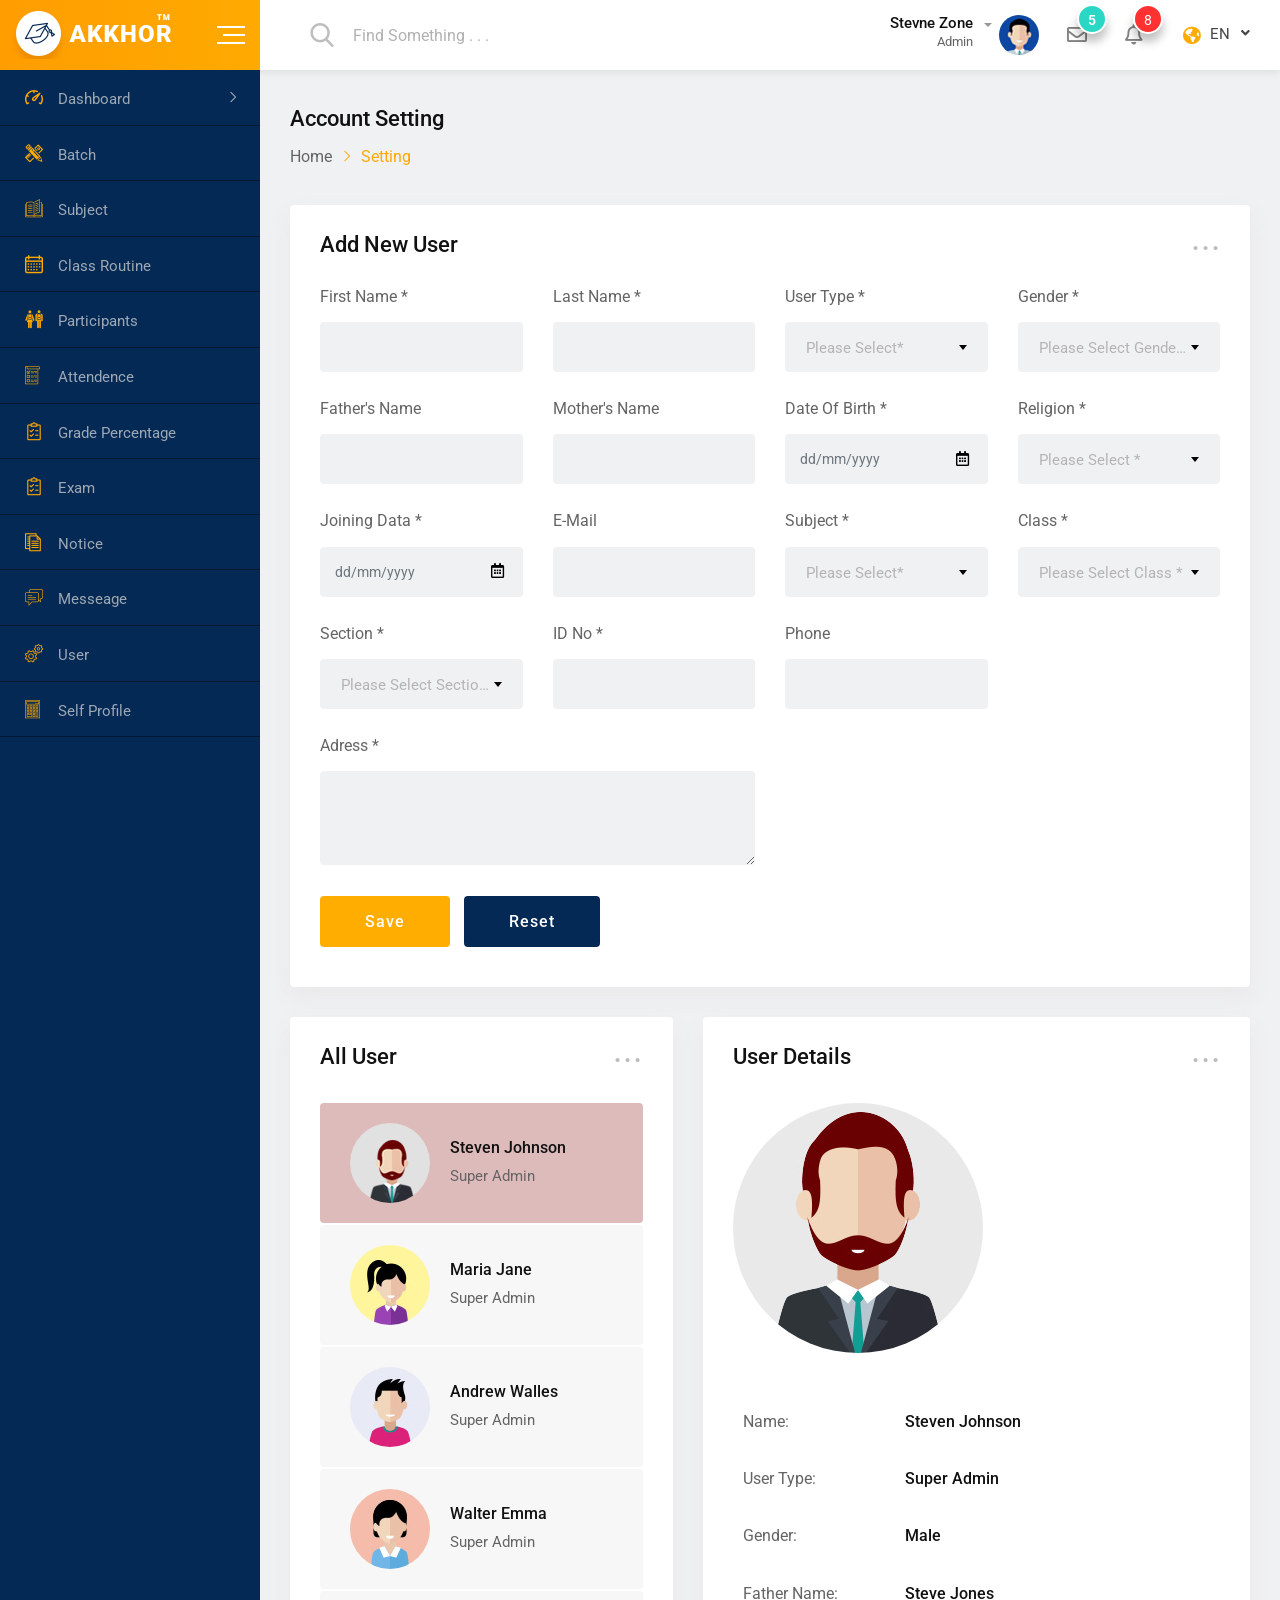
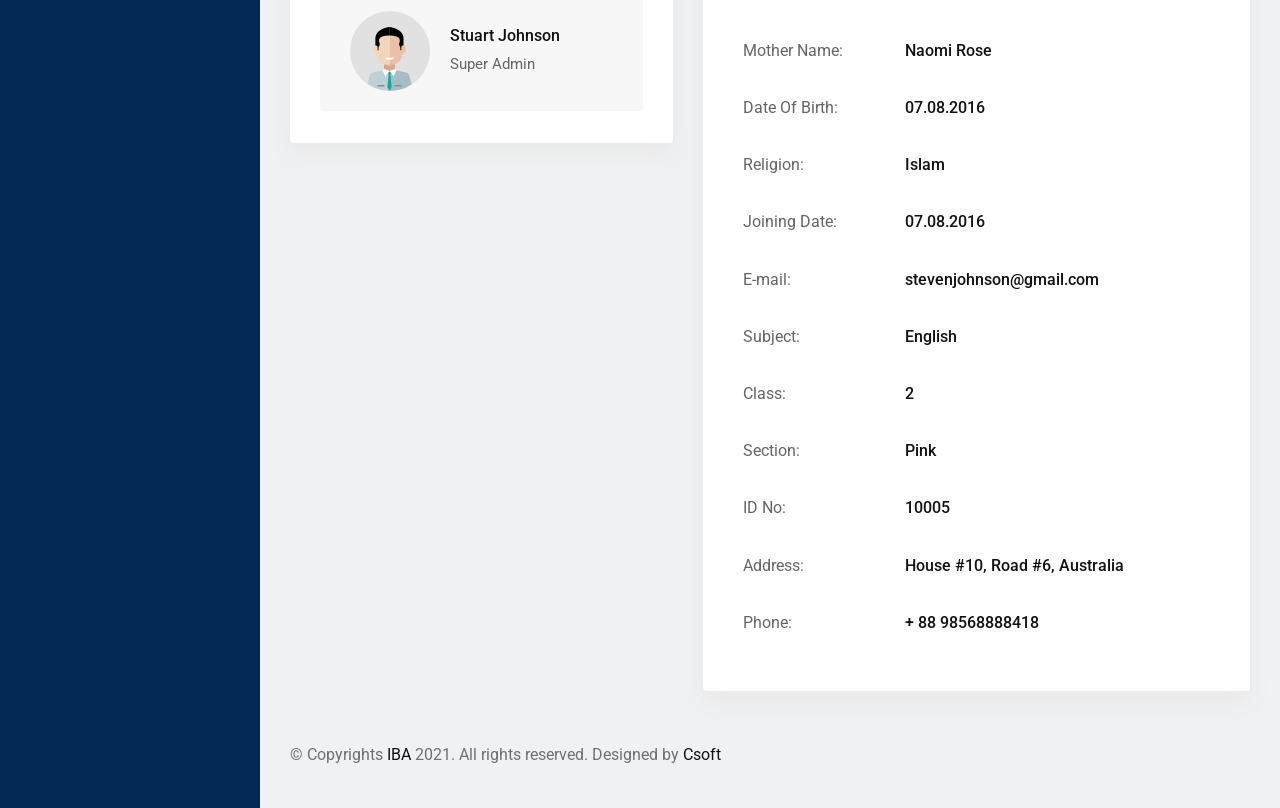
==== commit b6f78f4b: "last2" ====
--- a/account-settings.html
+++ b/account-settings.html
@@ -3,6 +3,7 @@
 
 
 <!-- Mirrored from www.radiustheme.com/demo/html/psdboss/akkhor/akkhor/account-settings.html by HTTrack Website Copier/3.x [XR&CO'2014], Wed, 07 Jul 2021 11:38:59 GMT -->
+
 <head>
     <meta charset="utf-8">
     <meta http-equiv="x-ua-compatible" content="ie=edge">
@@ -38,7 +39,7 @@
     <div id="preloader"></div>
     <!-- Preloader End Here -->
     <div id="wrapper" class="wrapper bg-ash">
-         <!-- Header Menu Area Start Here -->
+        <!-- Header Menu Area Start Here -->
         <div class="navbar navbar-expand-md header-menu-one bg-light">
             <div class="nav-bar-header-one">
                 <div class="header-logo">
@@ -46,7 +47,7 @@
                         <img src="img/logo.png" alt="logo">
                     </a>
                 </div>
-                  <div class="toggle-button sidebar-toggle">
+                <div class="toggle-button sidebar-toggle">
                     <button type="button" class="item-link">
                         <span class="btn-icon-wrap">
                             <span></span>
@@ -57,7 +58,8 @@
                 </div>
             </div>
             <div class="d-md-none mobile-nav-bar">
-               <button class="navbar-toggler pulse-animation" type="button" data-toggle="collapse" data-target="#mobile-navbar" aria-expanded="false">
+                <button class="navbar-toggler pulse-animation" type="button" data-toggle="collapse"
+                    data-target="#mobile-navbar" aria-expanded="false">
                     <i class="far fa-arrow-alt-circle-down"></i>
                 </button>
                 <button type="button" class="navbar-toggler sidebar-toggle-mobile">
@@ -97,7 +99,9 @@
                                 <ul class="settings-list">
                                     <li><a href="#"><i class="flaticon-user"></i>My Profile</a></li>
                                     <li><a href="#"><i class="flaticon-list"></i>Task</a></li>
-                                    <li><a href="#"><i class="flaticon-chat-comment-oval-speech-bubble-with-text-lines"></i>Message</a></li>
+                                    <li><a href="#"><i
+                                                class="flaticon-chat-comment-oval-speech-bubble-with-text-lines"></i>Message</a>
+                                    </li>
                                     <li><a href="#"><i class="flaticon-gear-loading"></i>Account Settings</a></li>
                                     <li><a href="login.html"><i class="flaticon-turn-off"></i>Log Out</a></li>
                                 </ul>
@@ -124,12 +128,12 @@
                                     <div class="media-body space-sm">
                                         <div class="item-title">
                                             <a href="#">
-                                                <span class="item-name">Maria Zaman</span> 
-                                                <span class="item-time">18:30</span> 
-                                            </a>  
-                                        </div>
-                                        <p>What is the reason of buy this item. 
-                                        Is it usefull for me.....</p>
+                                                <span class="item-name">Maria Zaman</span>
+                                                <span class="item-time">18:30</span>
+                                            </a>
+                                        </div>
+                                        <p>What is the reason of buy this item.
+                                            Is it usefull for me.....</p>
                                     </div>
                                 </div>
                                 <div class="media">
@@ -139,12 +143,12 @@
                                     <div class="media-body space-sm">
                                         <div class="item-title">
                                             <a href="#">
-                                                <span class="item-name">Benny Roy</span> 
-                                                <span class="item-time">10:35</span> 
-                                            </a>  
-                                        </div>
-                                        <p>What is the reason of buy this item. 
-                                        Is it usefull for me.....</p>
+                                                <span class="item-name">Benny Roy</span>
+                                                <span class="item-time">10:35</span>
+                                            </a>
+                                        </div>
+                                        <p>What is the reason of buy this item.
+                                            Is it usefull for me.....</p>
                                     </div>
                                 </div>
                                 <div class="media">
@@ -154,12 +158,12 @@
                                     <div class="media-body space-sm">
                                         <div class="item-title">
                                             <a href="#">
-                                                <span class="item-name">Steven</span> 
-                                                <span class="item-time">02:35</span> 
-                                            </a>  
-                                        </div>
-                                        <p>What is the reason of buy this item. 
-                                        Is it usefull for me.....</p>
+                                                <span class="item-name">Steven</span>
+                                                <span class="item-time">02:35</span>
+                                            </a>
+                                        </div>
+                                        <p>What is the reason of buy this item.
+                                            Is it usefull for me.....</p>
                                     </div>
                                 </div>
                                 <div class="media">
@@ -169,12 +173,12 @@
                                     <div class="media-body space-sm">
                                         <div class="item-title">
                                             <a href="#">
-                                                <span class="item-name">Joshep Joe</span> 
-                                                <span class="item-time">12:35</span> 
-                                            </a>  
-                                        </div>
-                                        <p>What is the reason of buy this item. 
-                                        Is it usefull for me.....</p>
+                                                <span class="item-name">Joshep Joe</span>
+                                                <span class="item-time">12:35</span>
+                                            </a>
+                                        </div>
+                                        <p>What is the reason of buy this item.
+                                            Is it usefull for me.....</p>
                                     </div>
                                 </div>
                             </div>
@@ -223,9 +227,9 @@
                             </div>
                         </div>
                     </li>
-                     <li class="navbar-item dropdown header-language">
-                        <a class="navbar-nav-link dropdown-toggle" href="#" role="button" 
-                        data-toggle="dropdown" aria-expanded="false"><i class="fas fa-globe-americas"></i>EN</a>
+                    <li class="navbar-item dropdown header-language">
+                        <a class="navbar-nav-link dropdown-toggle" href="#" role="button" data-toggle="dropdown"
+                            aria-expanded="false"><i class="fas fa-globe-americas"></i>EN</a>
                         <div class="dropdown-menu dropdown-menu-right">
                             <a class="dropdown-item" href="#">English</a>
                             <a class="dropdown-item" href="#">Spanish</a>
@@ -240,12 +244,12 @@
         <!-- Page Area Start Here -->
         <div class="dashboard-page-one">
             <!-- Sidebar Area Start Here -->
-           <div class="sidebar-main sidebar-menu-one sidebar-expand-md sidebar-color">
-               <div class="mobile-sidebar-header d-md-none">
+            <div class="sidebar-main sidebar-menu-one sidebar-expand-md sidebar-color">
+                <div class="mobile-sidebar-header d-md-none">
                     <div class="header-logo">
                         <a href="index.html"><img src="img/logo1.png" alt="logo"></a>
                     </div>
-               </div>
+                </div>
                 <div class="sidebar-menu-content">
                     <ul class="nav nav-sidebar-menu sidebar-toggle-view">
                         <li class="nav-item sidebar-nav-item">
@@ -255,47 +259,80 @@
                                     <a href="index.html" class="nav-link"><i class="fas fa-angle-right"></i>Admin</a>
                                 </li>
                                 <li class="nav-item">
-                                    <a href="index3.html" class="nav-link"><i class="fas fa-angle-right"></i>Students</a>
-                                </li>
-                                <li class="nav-item">
-                                    <a href="index4.html" class="nav-link"><i class="fas fa-angle-right"></i>Parents</a>
-                                </li>
-                                <li class="nav-item">
-                                    <a href="index5.html" class="nav-link"><i class="fas fa-angle-right"></i>Teachers</a>
+                                    <a href="index3.html" class="nav-link"><i
+                                            class="fas fa-angle-right"></i>Participants</a>
+                                </li>
+                                <li class="nav-item">
+                                    <a href="index5.html" class="nav-link"><i
+                                            class="fas fa-angle-right"></i>Teachers</a>
                                 </li>
                             </ul>
                         </li>
-                        <li class="nav-item sidebar-nav-item">
-                            <a href="#" class="nav-link"><i class="flaticon-classmates"></i><span>Students</span></a>
+                        <li class="nav-item">
+                            <a href="http://ibaseip.csl-erp.com/admin/course/index.php" class="nav-link"><i
+                                    class="flaticon-maths-class-materials-cross-of-a-pencil-and-a-ruler"></i><span>Batch</span></a>
                             <ul class="nav sub-group-menu">
                                 <li class="nav-item">
-                                    <a href="all-student.html" class="nav-link"><i class="fas fa-angle-right"></i>All Students</a>
-                                </li>
-                                <li class="nav-item">
-                                    <a href="student-details.html" class="nav-link"><i class="fas fa-angle-right"></i>Student Details</a>
-                                </li>
-                                <li class="nav-item">
-                                    <a href="admit-form.html" class="nav-link"><i class="fas fa-angle-right"></i>Admission Form</a>
-                                </li>
-                                <li class="nav-item">
-                                    <a href="student-promotion.html" class="nav-link"><i class="fas fa-angle-right"></i>Student Promotion</a>
+                                    <a href="all-class.html" class="nav-link"><i class="fas fa-angle-right"></i>All
+                                        Classes</a>
+                                </li>
+                                <li class="nav-item">
+                                    <a href="add-class.html" class="nav-link"><i class="fas fa-angle-right"></i>Add New
+                                        Class</a>
                                 </li>
                             </ul>
                         </li>
-                        <li class="nav-item sidebar-nav-item">
-                            <a href="#" class="nav-link"><i class="flaticon-multiple-users-silhouette"></i><span>Teachers</span></a>
+                        <li class="nav-item">
+                            <a href="http://ibaseip.csl-erp.com/admin/subject/index.php" class="nav-link"><i
+                                    class="flaticon-open-book"></i><span>Subject</span></a>
+                        </li>
+                        <li class="nav-item">
+                            <a href="http://ibaseip.csl-erp.com/admin/schedule/index.php" class="nav-link"><i
+                                    class="flaticon-calendar"></i><span>Class
+                                    Routine</span></a>
+                        </li>
+                        <li class="nav-item">
+                            <a href="http://ibaseip.csl-erp.com/admin/class/index.php" class="nav-link"><i
+                                    class="flaticon-classmates"></i><span>Participants</span></a>
                             <ul class="nav sub-group-menu">
                                 <li class="nav-item">
-                                    <a href="all-teacher.html" class="nav-link"><i class="fas fa-angle-right"></i>All Teachers</a>
-                                </li>
-                                <li class="nav-item">
-                                    <a href="teacher-details.html" class="nav-link"><i class="fas fa-angle-right"></i>Teacher Details</a>
-                                </li>
-                                <li class="nav-item">
-                                    <a href="add-teacher.html" class="nav-link"><i class="fas fa-angle-right"></i>Add Teacher</a>
-                                </li>
-                                <li class="nav-item">
-                                    <a href="teacher-payment.html" class="nav-link"><i class="fas fa-angle-right"></i>Payment</a>
+                                    <a href="" class="nav-link"><i class="fas fa-angle-right"></i>All
+                                        Participants</a>
+                                </li>
+                                <li class="nav-item">
+                                    <a href="student-details.html" class="nav-link"><i
+                                            class="fas fa-angle-right"></i>Participants Admission</a>
+                                </li>
+                                <li class="nav-item">
+                                    <a href="admit-form.html" class="nav-link"><i
+                                            class="fas fa-angle-right"></i>Form</a>
+                                </li>
+                                <li class="nav-item">
+                                    <a href="student-promotion.html" class="nav-link"><i
+                                            class="fas fa-angle-right"></i>Participants Promotion</a>
+                                </li>
+                            </ul>
+                        </li>
+
+                        <!-- <li class="nav-item sidebar-nav-item">
+                            <a href="#" class="nav-link"><i
+                                    class="flaticon-multiple-users-silhouette"></i><span>Teachers</span></a>
+                            <ul class="nav sub-group-menu">
+                                <li class="nav-item">
+                                    <a href="all-teacher.html" class="nav-link"><i class="fas fa-angle-right"></i>All
+                                        Teachers</a>
+                                </li>
+                                <li class="nav-item">
+                                    <a href="teacher-details.html" class="nav-link"><i
+                                            class="fas fa-angle-right"></i>Teacher Details</a>
+                                </li>
+                                <li class="nav-item">
+                                    <a href="add-teacher.html" class="nav-link"><i class="fas fa-angle-right"></i>Add
+                                        Teacher</a>
+                                </li>
+                                <li class="nav-item">
+                                    <a href="teacher-payment.html" class="nav-link"><i
+                                            class="fas fa-angle-right"></i>Payment</a>
                                 </li>
                             </ul>
                         </li>
@@ -303,13 +340,16 @@
                             <a href="#" class="nav-link"><i class="flaticon-couple"></i><span>Parents</span></a>
                             <ul class="nav sub-group-menu">
                                 <li class="nav-item">
-                                    <a href="all-parents.html" class="nav-link"><i class="fas fa-angle-right"></i>All Parents</a>
-                                </li>
-                                <li class="nav-item">
-                                    <a href="parents-details.html" class="nav-link"><i class="fas fa-angle-right"></i>Parents Details</a>
-                                </li>
-                                <li class="nav-item">
-                                    <a href="add-parents.html" class="nav-link"><i class="fas fa-angle-right"></i>Add Parent</a>
+                                    <a href="all-parents.html" class="nav-link"><i class="fas fa-angle-right"></i>All
+                                        Parents</a>
+                                </li>
+                                <li class="nav-item">
+                                    <a href="parents-details.html" class="nav-link"><i
+                                            class="fas fa-angle-right"></i>Parents Details</a>
+                                </li>
+                                <li class="nav-item">
+                                    <a href="add-parents.html" class="nav-link"><i class="fas fa-angle-right"></i>Add
+                                        Parent</a>
                                 </li>
                             </ul>
                         </li>
@@ -317,75 +357,59 @@
                             <a href="#" class="nav-link"><i class="flaticon-books"></i><span>Library</span></a>
                             <ul class="nav sub-group-menu">
                                 <li class="nav-item">
-                                    <a href="all-book.html" class="nav-link"><i class="fas fa-angle-right"></i>All Book</a>
-                                </li>
-                                <li class="nav-item">
-                                    <a href="add-book.html" class="nav-link"><i class="fas fa-angle-right"></i>Add New Book</a>
+                                    <a href="all-book.html" class="nav-link"><i class="fas fa-angle-right"></i>All
+                                        Book</a>
+                                </li>
+                                <li class="nav-item">
+                                    <a href="add-book.html" class="nav-link"><i class="fas fa-angle-right"></i>Add New
+                                        Book</a>
                                 </li>
                             </ul>
-                        </li>
-                        <li class="nav-item sidebar-nav-item">
-                            <a href="#" class="nav-link"><i class="flaticon-technological"></i><span>Acconunt</span></a>
+                        </li> -->
+
+                        <li class="nav-item">
+                            <a href="student-attendence.html" class="nav-link"><i
+                                    class="flaticon-checklist"></i><span>Attendence</span></a>
+                        </li>
+                        <li class="nav-item">
+                            <a href="http://ibaseip.csl-erp.com/admin/percent/index.php" class="nav-link"><i
+                                    class="flaticon-shopping-list"></i><span>Grade Percentage</span></a>
+                        </li>
+                        <li class="nav-item ">
+                            <a href="http://ibaseip.csl-erp.com/admin/exam1/index.php" class="nav-link"><i
+                                    class="flaticon-shopping-list"></i><span>Exam</span></a>
                             <ul class="nav sub-group-menu">
                                 <li class="nav-item">
-                                    <a href="all-fees.html" class="nav-link"><i class="fas fa-angle-right"></i>All Fees Collection</a>
-                                </li>
-                                <li class="nav-item">
-                                    <a href="all-expense.html" class="nav-link"><i class="fas fa-angle-right"></i>Expenses</a>
-                                </li>
-                                <li class="nav-item">
-                                    <a href="add-expense.html" class="nav-link"><i class="fas fa-angle-right"></i>Add Expenses</a>
+                                    <a href="exam-schedule.html" class="nav-link"><i class="fas fa-angle-right"></i>Exam
+                                        Schedule</a>
+                                </li>
+                                <li class="nav-item">
+                                    <a href="exam-grade.html" class="nav-link"><i class="fas fa-angle-right"></i>Exam
+                                        Grades</a>
                                 </li>
                             </ul>
                         </li>
-                        <li class="nav-item sidebar-nav-item">
-                            <a href="#" class="nav-link"><i class="flaticon-maths-class-materials-cross-of-a-pencil-and-a-ruler"></i><span>Class</span></a>
-                            <ul class="nav sub-group-menu">
-                                <li class="nav-item">
-                                    <a href="all-class.html" class="nav-link"><i class="fas fa-angle-right"></i>All Classes</a>
-                                </li>
-                                <li class="nav-item">
-                                    <a href="add-class.html" class="nav-link"><i class="fas fa-angle-right"></i>Add New Class</a>
-                                </li>
-                            </ul>
-                        </li>
-                        <li class="nav-item">
-                            <a href="all-subject.html" class="nav-link"><i class="flaticon-open-book"></i><span>Subject</span></a>
-                        </li>
-                        <li class="nav-item">
-                            <a href="class-routine.html" class="nav-link"><i class="flaticon-calendar"></i><span>Class Routine</span></a>
-                        </li>
-                        <li class="nav-item">
-                            <a href="student-attendence.html" class="nav-link"><i class="flaticon-checklist"></i><span>Attendence</span></a>
-                        </li>
-                        <li class="nav-item sidebar-nav-item">
-                            <a href="#" class="nav-link"><i class="flaticon-shopping-list"></i><span>Exam</span></a>
-                            <ul class="nav sub-group-menu">
-                                <li class="nav-item">
-                                    <a href="exam-schedule.html" class="nav-link"><i class="fas fa-angle-right"></i>Exam Schedule</a>
-                                </li>
-                                <li class="nav-item">
-                                    <a href="exam-grade.html" class="nav-link"><i class="fas fa-angle-right"></i>Exam Grades</a>
-                                </li>
-                            </ul>
-                        </li>
-                        <li class="nav-item">
-                            <a href="transport.html" class="nav-link"><i class="flaticon-bus-side-view"></i><span>Transport</span></a>
+                        <!-- <li class="nav-item">
+                            <a href="transport.html" class="nav-link"><i
+                                    class="flaticon-bus-side-view"></i><span>Transport</span></a>
                         </li>
                         <li class="nav-item">
                             <a href="hostel.html" class="nav-link"><i class="flaticon-bed"></i><span>Hostel</span></a>
-                        </li>
-                        <li class="nav-item">
-                            <a href="notice-board.html" class="nav-link"><i class="flaticon-script"></i><span>Notice</span></a>
-                        </li>
-                        <li class="nav-item">
-                            <a href="messaging.html" class="nav-link"><i class="flaticon-chat"></i><span>Messeage</span></a>
-                        </li>
-                         <li class="nav-item sidebar-nav-item">
+                        </li> -->
+                        <li class="nav-item">
+                            <a href="notice-board.html" class="nav-link"><i
+                                    class="flaticon-script"></i><span>Notice</span></a>
+                        </li>
+                        <li class="nav-item">
+                            <a href="messaging.html" class="nav-link"><i
+                                    class="flaticon-chat"></i><span>Messeage</span></a>
+                        </li>
+                        <!-- <li class="nav-item sidebar-nav-item">
                             <a href="#" class="nav-link"><i class="flaticon-menu-1"></i><span>UI Elements</span></a>
                             <ul class="nav sub-group-menu">
                                 <li class="nav-item">
-                                    <a href="notification-alart.html" class="nav-link"><i class="fas fa-angle-right"></i>Alart</a>
+                                    <a href="notification-alart.html" class="nav-link"><i
+                                            class="fas fa-angle-right"></i>Alart</a>
                                 </li>
                                 <li class="nav-item">
                                     <a href="button.html" class="nav-link"><i class="fas fa-angle-right"></i>Button</a>
@@ -397,7 +421,8 @@
                                     <a href="modal.html" class="nav-link"><i class="fas fa-angle-right"></i>Modal</a>
                                 </li>
                                 <li class="nav-item">
-                                    <a href="progress-bar.html" class="nav-link"><i class="fas fa-angle-right"></i>Progress Bar</a>
+                                    <a href="progress-bar.html" class="nav-link"><i
+                                            class="fas fa-angle-right"></i>Progress Bar</a>
                                 </li>
                                 <li class="nav-item">
                                     <a href="ui-tab.html" class="nav-link"><i class="fas fa-angle-right"></i>Tab</a>
@@ -409,10 +434,31 @@
                             </ul>
                         </li>
                         <li class="nav-item">
-                            <a href="map.html" class="nav-link"><i class="flaticon-planet-earth"></i><span>Map</span></a>
-                        </li>
-                        <li class="nav-item">
-                            <a href="account-settings.html" class="nav-link menu-active"><i class="flaticon-settings"></i><span>Account</span></a>
+                            <a href="map.html" class="nav-link"><i
+                                    class="flaticon-planet-earth"></i><span>Map</span></a>
+                        </li> -->
+                        <li class="nav-item">
+                            <a href="http://ibaseip.csl-erp.com/admin/user/index.php" class="nav-link"><i
+                                    class="flaticon-settings"></i><span>User</span></a>
+                        </li>
+                        <li class="nav-item">
+                            <a href="account-settings.html" class="nav-link"><i
+                                    class="flaticon-technological"></i><span>Self
+                                    Profile</span></a>
+                            <ul class="nav sub-group-menu">
+                                <li class="nav-item">
+                                    <a href="all-fees.html" class="nav-link"><i class="fas fa-angle-right"></i>All Fees
+                                        Collection</a>
+                                </li>
+                                <li class="nav-item">
+                                    <a href="all-expense.html" class="nav-link"><i
+                                            class="fas fa-angle-right"></i>Expenses</a>
+                                </li>
+                                <li class="nav-item">
+                                    <a href="add-expense.html" class="nav-link"><i class="fas fa-angle-right"></i>Add
+                                        Expenses</a>
+                                </li>
+                            </ul>
                         </li>
                     </ul>
                 </div>
@@ -442,7 +488,7 @@
                                     <div class="dropdown">
                                         <a class="dropdown-toggle" href="#" role="button" data-toggle="dropdown"
                                             aria-expanded="false">...</a>
-        
+
                                         <div class="dropdown-menu dropdown-menu-right">
                                             <a class="dropdown-item" href="#"><i
                                                     class="fas fa-times text-orange-red"></i>Close</a>
@@ -491,8 +537,8 @@
                                         </div>
                                         <div class="col-xl-3 col-lg-6 col-12 form-group">
                                             <label>Date Of Birth *</label>
-                                            <input type="text" placeholder="dd/mm/yyyy" class="form-control air-datepicker"
-                                                data-position='bottom right'>
+                                            <input type="text" placeholder="dd/mm/yyyy"
+                                                class="form-control air-datepicker" data-position='bottom right'>
                                             <i class="far fa-calendar-alt"></i>
                                         </div>
                                         <div class="col-xl-3 col-lg-6 col-12 form-group">
@@ -508,8 +554,8 @@
                                         </div>
                                         <div class="col-xl-3 col-lg-6 col-12 form-group">
                                             <label>Joining Data *</label>
-                                            <input type="text" placeholder="dd/mm/yyyy" class="form-control air-datepicker"
-                                                data-position='bottom right'>
+                                            <input type="text" placeholder="dd/mm/yyyy"
+                                                class="form-control air-datepicker" data-position='bottom right'>
                                             <i class="far fa-calendar-alt"></i>
                                         </div>
                                         <div class="col-xl-3 col-lg-6 col-12 form-group">
@@ -554,19 +600,21 @@
                                         <div class="col-xl-3 col-lg-6 col-12 form-group">
                                             <label>ID No *</label>
                                             <input type="text" placeholder="" class="form-control">
-                                        </div>                               
+                                        </div>
                                         <div class="col-xl-3 col-lg-6 col-12 form-group">
                                             <label>Phone</label>
                                             <input type="text" placeholder="" class="form-control">
                                         </div>
                                         <div class="col-lg-6 col-12 form-group">
                                             <label>Adress *</label>
-                                            <textarea class="textarea form-control" name="message" id="form-message" cols="10"
-                                                rows="4"></textarea>
-                                        </div> 
+                                            <textarea class="textarea form-control" name="message" id="form-message"
+                                                cols="10" rows="4"></textarea>
+                                        </div>
                                         <div class="col-12 form-group mg-t-8">
-                                            <button type="submit" class="btn-fill-lg btn-gradient-yellow btn-hover-bluedark">Save</button>
-                                            <button type="reset" class="btn-fill-lg bg-blue-dark btn-hover-yellow">Reset</button>
+                                            <button type="submit"
+                                                class="btn-fill-lg btn-gradient-yellow btn-hover-bluedark">Save</button>
+                                            <button type="reset"
+                                                class="btn-fill-lg bg-blue-dark btn-hover-yellow">Reset</button>
                                         </div>
                                     </div>
                                 </form>
@@ -581,13 +629,16 @@
                                         <h3>All User</h3>
                                     </div>
                                     <div class="dropdown">
-                                        <a class="dropdown-toggle" href="#" role="button" 
-                                        data-toggle="dropdown" aria-expanded="false">...</a>
-                
+                                        <a class="dropdown-toggle" href="#" role="button" data-toggle="dropdown"
+                                            aria-expanded="false">...</a>
+
                                         <div class="dropdown-menu dropdown-menu-right">
-                                            <a class="dropdown-item" href="#"><i class="fas fa-times text-orange-red"></i>Close</a>
-                                            <a class="dropdown-item" href="#"><i class="fas fa-cogs text-dark-pastel-green"></i>Edit</a>
-                                            <a class="dropdown-item" href="#"><i class="fas fa-redo-alt text-orange-peel"></i>Refresh</a>
+                                            <a class="dropdown-item" href="#"><i
+                                                    class="fas fa-times text-orange-red"></i>Close</a>
+                                            <a class="dropdown-item" href="#"><i
+                                                    class="fas fa-cogs text-dark-pastel-green"></i>Edit</a>
+                                            <a class="dropdown-item" href="#"><i
+                                                    class="fas fa-redo-alt text-orange-peel"></i>Refresh</a>
                                         </div>
                                     </div>
                                 </div>
@@ -648,14 +699,17 @@
                                     <div class="item-title">
                                         <h3>User Details</h3>
                                     </div>
-                                   <div class="dropdown">
-                                        <a class="dropdown-toggle" href="#" role="button" 
-                                        data-toggle="dropdown" aria-expanded="false">...</a>
-                
+                                    <div class="dropdown">
+                                        <a class="dropdown-toggle" href="#" role="button" data-toggle="dropdown"
+                                            aria-expanded="false">...</a>
+
                                         <div class="dropdown-menu dropdown-menu-right">
-                                            <a class="dropdown-item" href="#"><i class="fas fa-times text-orange-red"></i>Close</a>
-                                            <a class="dropdown-item" href="#"><i class="fas fa-cogs text-dark-pastel-green"></i>Edit</a>
-                                            <a class="dropdown-item" href="#"><i class="fas fa-redo-alt text-orange-peel"></i>Refresh</a>
+                                            <a class="dropdown-item" href="#"><i
+                                                    class="fas fa-times text-orange-red"></i>Close</a>
+                                            <a class="dropdown-item" href="#"><i
+                                                    class="fas fa-cogs text-dark-pastel-green"></i>Edit</a>
+                                            <a class="dropdown-item" href="#"><i
+                                                    class="fas fa-redo-alt text-orange-peel"></i>Refresh</a>
                                         </div>
                                     </div>
                                 </div>
@@ -701,7 +755,8 @@
                                                     </tr>
                                                     <tr>
                                                         <td>E-mail:</td>
-                                                        <td class="font-medium text-dark-medium">stevenjohnson@gmail.com</td>
+                                                        <td class="font-medium text-dark-medium">stevenjohnson@gmail.com
+                                                        </td>
                                                     </tr>
                                                     <tr>
                                                         <td>Subject:</td>
@@ -721,7 +776,8 @@
                                                     </tr>
                                                     <tr>
                                                         <td>Address:</td>
-                                                        <td class="font-medium text-dark-medium">House #10, Road #6, Australia</td>
+                                                        <td class="font-medium text-dark-medium">House #10, Road #6,
+                                                            Australia</td>
                                                     </tr>
                                                     <tr>
                                                         <td>Phone:</td>
@@ -738,7 +794,8 @@
                 </div>
                 <!-- Account Settings Area End Here -->
                 <footer class="footer-wrap-layout1">
-                    <div class="copyright">© Copyrights <a href="#">akkhor</a> 2019. All rights reserved. Designed by <a href="#">PsdBosS</a></div>
+                    <div class="copyright">© Copyrights <a href="#">IBA</a> 2021. All rights reserved. Designed by <a
+                            href="#">Csoft</a></div>
                 </footer>
             </div>
         </div>
@@ -765,4 +822,5 @@
 
 
 <!-- Mirrored from www.radiustheme.com/demo/html/psdboss/akkhor/akkhor/account-settings.html by HTTrack Website Copier/3.x [XR&CO'2014], Wed, 07 Jul 2021 11:39:01 GMT -->
+
 </html>
